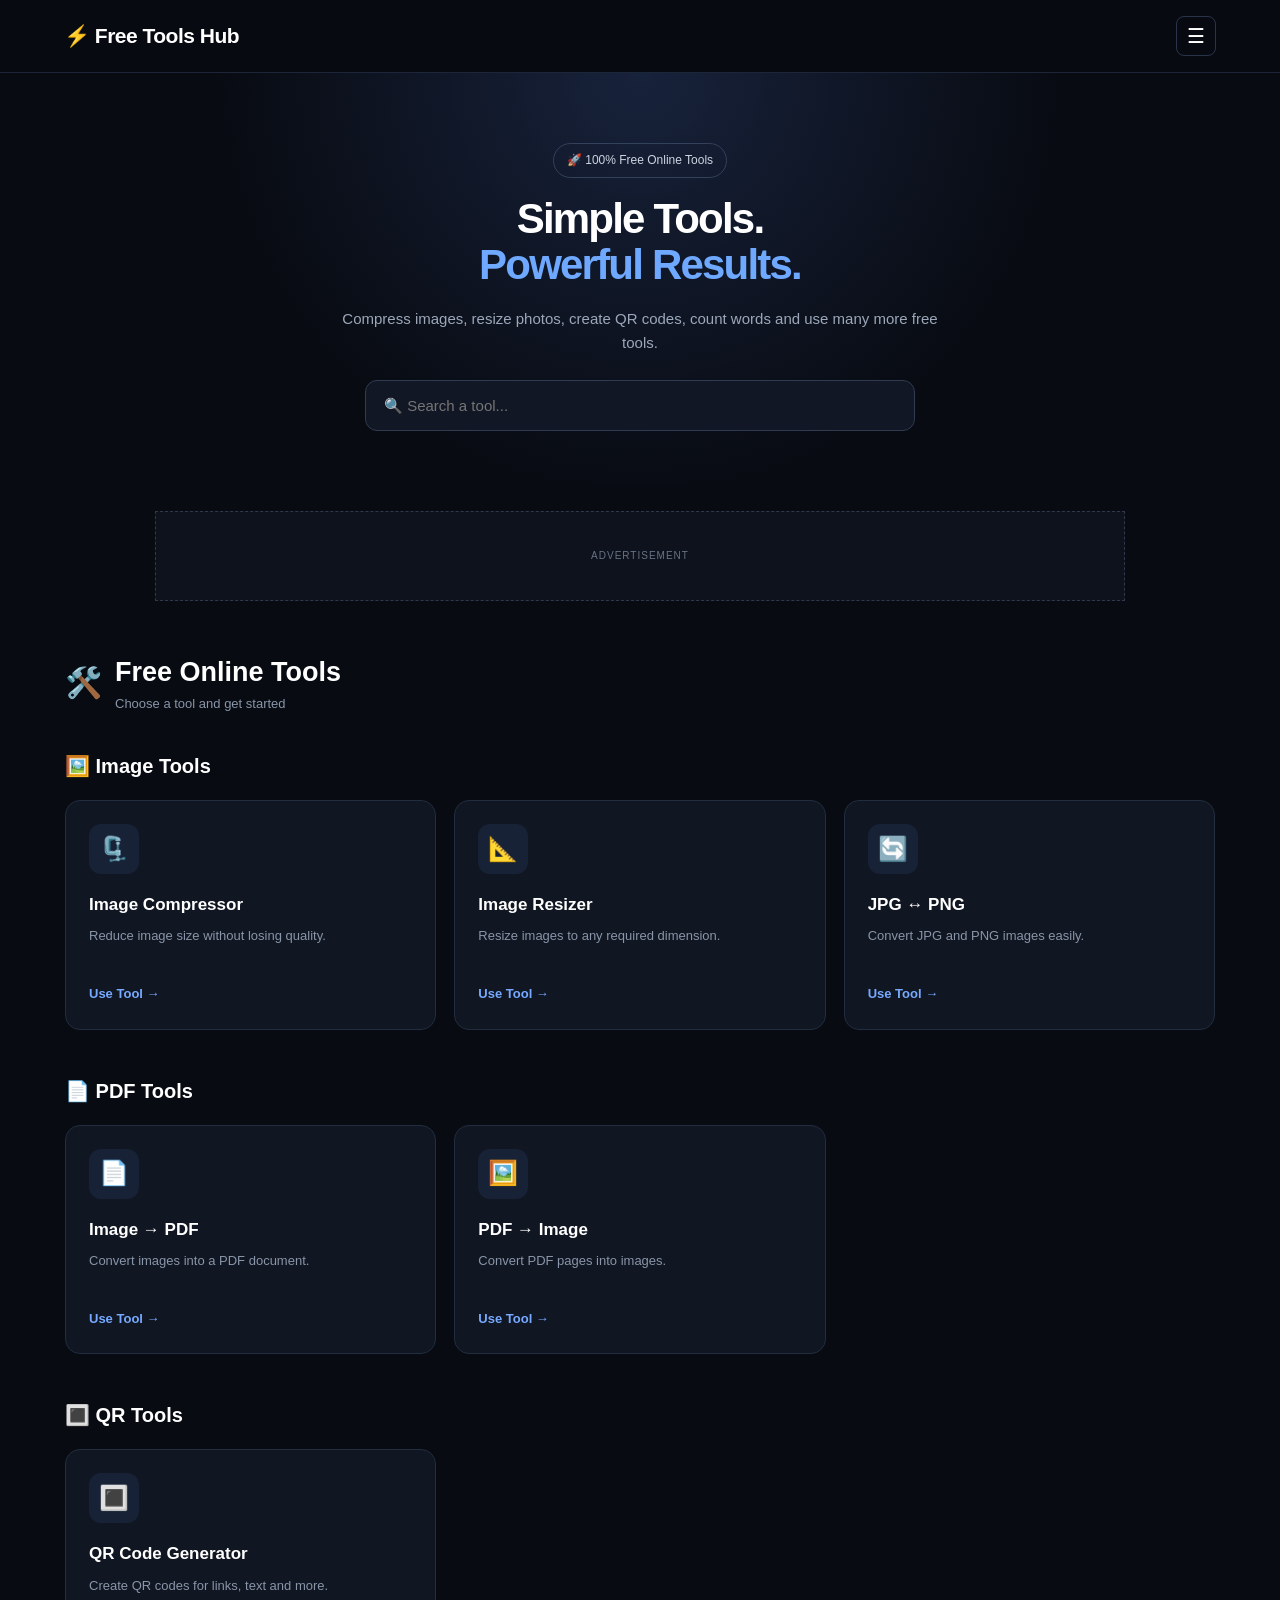
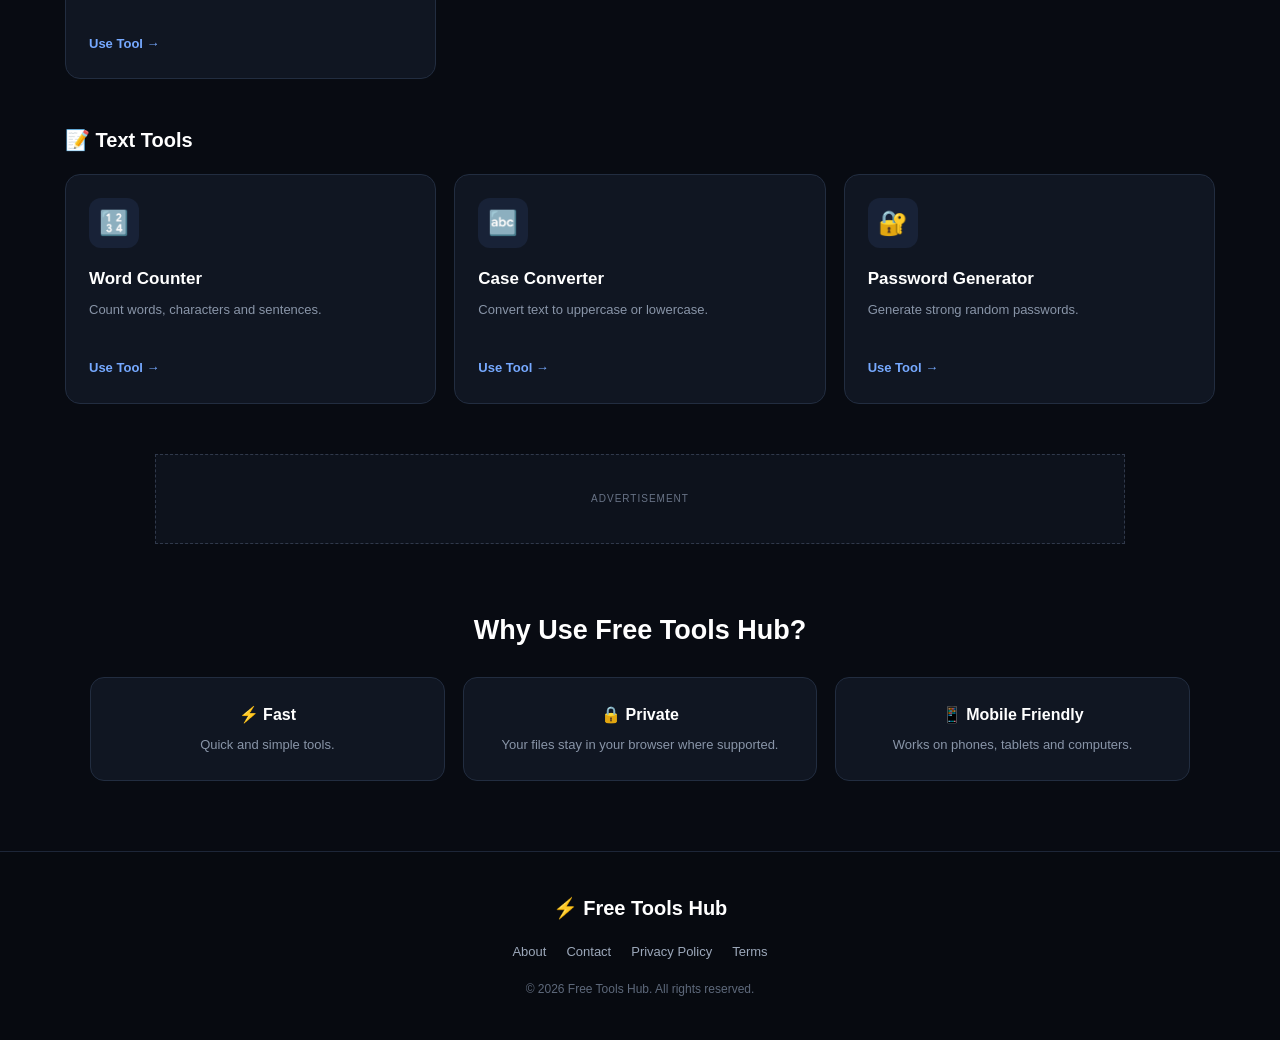
==== index.html @ a900f2bc "Initial Free Tools Hub" ====
<!DOCTYPE html>
<html lang="en">
<head>
  <meta charset="UTF-8">
  <meta name="viewport" content="width=device-width, initial-scale=1.0">

  <title>Free Tools Hub - Free Online Tools</title>
  <meta name="description" content="Free online tools for images, PDF, QR codes, text and more. Fast, simple and mobile friendly.">
  <meta name="keywords" content="free online tools, image compressor, image resizer, QR generator, PDF tools, word counter">

  <link rel="stylesheet" href="style.css">
</head>

<body>

  <!-- HEADER -->
  <header class="header">
    <div class="logo">
      ⚡ Free Tools Hub
    </div>

    <button class="menu-btn" onclick="toggleMenu()">☰</button>

    <nav id="navMenu">
      <a href="#home">Home</a>
      <a href="#image">Image</a>
      <a href="#pdf">PDF</a>
      <a href="#qr">QR</a>
      <a href="#text">Text</a>
    </nav>
  </header>


  <!-- HERO -->
  <main id="home">

    <section class="hero">

      <div class="hero-content">

        <span class="badge">🚀 100% Free Online Tools</span>

        <h1>
          Simple Tools.<br>
          <span>Powerful Results.</span>
        </h1>

        <p>
          Compress images, resize photos, create QR codes,
          count words and use many more free tools.
        </p>

        <div class="search-box">
          <input
            type="text"
            id="toolSearch"
            placeholder="🔍 Search a tool..."
            onkeyup="searchTools()"
          >
        </div>

      </div>

    </section>


    <!-- AD PLACEHOLDER -->
    <div class="ad-box">
      <span>ADVERTISEMENT</span>
    </div>


    <!-- TOOLS -->
    <section class="tools-section">

      <div class="section-title">
        <span>🛠️</span>
        <div>
          <h2>Free Online Tools</h2>
          <p>Choose a tool and get started</p>
        </div>
      </div>


      <!-- IMAGE TOOLS -->
      <div class="category" id="image">

        <h3>🖼️ Image Tools</h3>

        <div class="tools-grid">

          <a class="tool-card" href="image-compressor.html">
            <div class="tool-icon">🗜️</div>
            <h4>Image Compressor</h4>
            <p>Reduce image size without losing quality.</p>
            <span>Use Tool →</span>
          </a>


          <a class="tool-card" href="image-resizer.html">
            <div class="tool-icon">📐</div>
            <h4>Image Resizer</h4>
            <p>Resize images to any required dimension.</p>
            <span>Use Tool →</span>
          </a>


          <a class="tool-card" href="jpg-png.html">
            <div class="tool-icon">🔄</div>
            <h4>JPG ↔ PNG</h4>
            <p>Convert JPG and PNG images easily.</p>
            <span>Use Tool →</span>
          </a>

        </div>

      </div>


      <!-- PDF TOOLS -->
      <div class="category" id="pdf">

        <h3>📄 PDF Tools</h3>

        <div class="tools-grid">

          <a class="tool-card" href="image-to-pdf.html">
            <div class="tool-icon">📄</div>
            <h4>Image → PDF</h4>
            <p>Convert images into a PDF document.</p>
            <span>Use Tool →</span>
          </a>


          <a class="tool-card" href="pdf-to-image.html">
            <div class="tool-icon">🖼️</div>
            <h4>PDF → Image</h4>
            <p>Convert PDF pages into images.</p>
            <span>Use Tool →</span>
          </a>

        </div>

      </div>


      <!-- QR TOOLS -->
      <div class="category" id="qr">

        <h3>🔳 QR Tools</h3>

        <div class="tools-grid">

          <a class="tool-card" href="qr-generator.html">
            <div class="tool-icon">🔳</div>
            <h4>QR Code Generator</h4>
            <p>Create QR codes for links, text and more.</p>
            <span>Use Tool →</span>
          </a>

        </div>

      </div>


      <!-- TEXT TOOLS -->
      <div class="category" id="text">

        <h3>📝 Text Tools</h3>

        <div class="tools-grid">

          <a class="tool-card" href="word-counter.html">
            <div class="tool-icon">🔢</div>
            <h4>Word Counter</h4>
            <p>Count words, characters and sentences.</p>
            <span>Use Tool →</span>
          </a>


          <a class="tool-card" href="case-converter.html">
            <div class="tool-icon">🔤</div>
            <h4>Case Converter</h4>
            <p>Convert text to uppercase or lowercase.</p>
            <span>Use Tool →</span>
          </a>


          <a class="tool-card" href="password-generator.html">
            <div class="tool-icon">🔐</div>
            <h4>Password Generator</h4>
            <p>Generate strong random passwords.</p>
            <span>Use Tool →</span>
          </a>

        </div>

      </div>

    </section>


    <!-- SECOND AD -->
    <div class="ad-box">
      <span>ADVERTISEMENT</span>
    </div>


    <!-- WHY US -->
    <section class="features">

      <h2>Why Use Free Tools Hub?</h2>

      <div class="feature-grid">

        <div>
          <strong>⚡ Fast</strong>
          <p>Quick and simple tools.</p>
        </div>

        <div>
          <strong>🔒 Private</strong>
          <p>Your files stay in your browser where supported.</p>
        </div>

        <div>
          <strong>📱 Mobile Friendly</strong>
          <p>Works on phones, tablets and computers.</p>
        </div>

      </div>

    </section>

  </main>


  <!-- FOOTER -->
  <footer>

    <div class="footer-logo">
      ⚡ Free Tools Hub
    </div>

    <div class="footer-links">
      <a href="#">About</a>
      <a href="#">Contact</a>
      <a href="#">Privacy Policy</a>
      <a href="#">Terms</a>
    </div>

    <p>
      © 2026 Free Tools Hub. All rights reserved.
    </p>

  </footer>


  <script src="script.js"></script>

</body>
</html>
---- style.css ----
* {
  margin: 0;
  padding: 0;
  box-sizing: border-box;
}

html {
  scroll-behavior: smooth;
}

body {
  font-family: Arial, Helvetica, sans-serif;
  background: #080b12;
  color: #ffffff;
  line-height: 1.6;
}

/* HEADER */

.header {
  width: 100%;
  padding: 16px 5%;
  display: flex;
  align-items: center;
  justify-content: space-between;
  background: rgba(8, 11, 18, 0.96);
  border-bottom: 1px solid #1d2638;
  position: sticky;
  top: 0;
  z-index: 1000;
}

.logo {
  font-size: 21px;
  font-weight: 800;
  letter-spacing: -0.5px;
}

.menu-btn {
  background: transparent;
  color: white;
  border: 1px solid #29344a;
  padding: 7px 10px;
  border-radius: 8px;
  font-size: 20px;
}

nav {
  display: none;
  position: absolute;
  top: 65px;
  left: 0;
  width: 100%;
  background: #0d111b;
  padding: 15px 5%;
  border-bottom: 1px solid #202a3c;
}

nav.active {
  display: block;
}

nav a {
  display: block;
  color: #d9dfeb;
  text-decoration: none;
  padding: 11px 0;
  font-weight: 600;
}

/* HERO */

.hero {
  padding: 70px 6% 55px;
  text-align: center;
  background:
    radial-gradient(circle at top, #17223b 0%, #080b12 55%);
}

.badge {
  display: inline-block;
  padding: 7px 13px;
  border: 1px solid #34415b;
  border-radius: 50px;
  font-size: 12px;
  color: #cbd5e1;
  margin-bottom: 18px;
}

.hero h1 {
  font-size: 42px;
  line-height: 1.08;
  letter-spacing: -1.8px;
}

.hero h1 span {
  color: #6ea8ff;
}

.hero p {
  max-width: 600px;
  margin: 20px auto 25px;
  color: #9ca8ba;
  font-size: 15px;
}

.search-box {
  max-width: 550px;
  margin: auto;
}

.search-box input {
  width: 100%;
  padding: 16px 18px;
  border-radius: 12px;
  border: 1px solid #303b52;
  background: #111724;
  color: white;
  outline: none;
  font-size: 15px;
}

.search-box input:focus {
  border-color: #6ea8ff;
}

/* ADS */

.ad-box {
  width: 92%;
  max-width: 970px;
  min-height: 90px;
  margin: 25px auto;
  border: 1px dashed #30394b;
  background: #0d121c;
  display: flex;
  align-items: center;
  justify-content: center;
  color: #687386;
  font-size: 10px;
  letter-spacing: 1px;
}

/* TOOLS */

.tools-section {
  width: 92%;
  max-width: 1150px;
  margin: 50px auto;
}

.section-title {
  display: flex;
  align-items: center;
  gap: 13px;
  margin-bottom: 35px;
}

.section-title > span {
  font-size: 30px;
}

.section-title h2 {
  font-size: 27px;
}

.section-title p {
  color: #8995a8;
  font-size: 13px;
}

.category {
  margin-bottom: 45px;
  scroll-margin-top: 90px;
}

.category h3 {
  font-size: 20px;
  margin-bottom: 18px;
}

.tools-grid {
  display: grid;
  grid-template-columns: repeat(3, 1fr);
  gap: 18px;
}

.tool-card {
  text-decoration: none;
  color: white;
  background: #101622;
  border: 1px solid #222d40;
  border-radius: 15px;
  padding: 23px;
  transition: 0.2s ease;
}

.tool-card:hover {
  transform: translateY(-4px);
  border-color: #52688e;
  background: #131b2a;
}

.tool-icon {
  width: 50px;
  height: 50px;
  display: flex;
  align-items: center;
  justify-content: center;
  background: #182237;
  border-radius: 12px;
  font-size: 24px;
  margin-bottom: 17px;
}

.tool-card h4 {
  font-size: 17px;
  margin-bottom: 8px;
}

.tool-card p {
  color: #8995a8;
  font-size: 13px;
  min-height: 42px;
}

.tool-card span {
  display: inline-block;
  margin-top: 16px;
  color: #76a9ff;
  font-size: 13px;
  font-weight: 700;
}

/* FEATURES */

.features {
  width: 92%;
  max-width: 1100px;
  margin: 65px auto;
  text-align: center;
}

.features h2 {
  font-size: 27px;
  margin-bottom: 25px;
}

.feature-grid {
  display: grid;
  grid-template-columns: repeat(3, 1fr);
  gap: 18px;
}

.feature-grid div {
  padding: 24px;
  background: #101622;
  border: 1px solid #222d40;
  border-radius: 14px;
}

.feature-grid strong {
  font-size: 16px;
}

.feature-grid p {
  margin-top: 7px;
  color: #8995a8;
  font-size: 13px;
}

/* FOOTER */

footer {
  margin-top: 70px;
  padding: 40px 6%;
  text-align: center;
  border-top: 1px solid #1d2638;
  background: #070a10;
}

.footer-logo {
  font-size: 20px;
  font-weight: 800;
  margin-bottom: 18px;
}

.footer-links {
  display: flex;
  justify-content: center;
  gap: 20px;
  flex-wrap: wrap;
  margin-bottom: 18px;
}

.footer-links a {
  color: #9ca8ba;
  text-decoration: none;
  font-size: 13px;
}

footer p {
  color: #5e697b;
  font-size: 12px;
}

/* TABLET */

@media (max-width: 800px) {

  .tools-grid {
    grid-template-columns: repeat(2, 1fr);
  }

  .feature-grid {
    grid-template-columns: 1fr;
  }

}

/* MOBILE */

@media (max-width: 550px) {
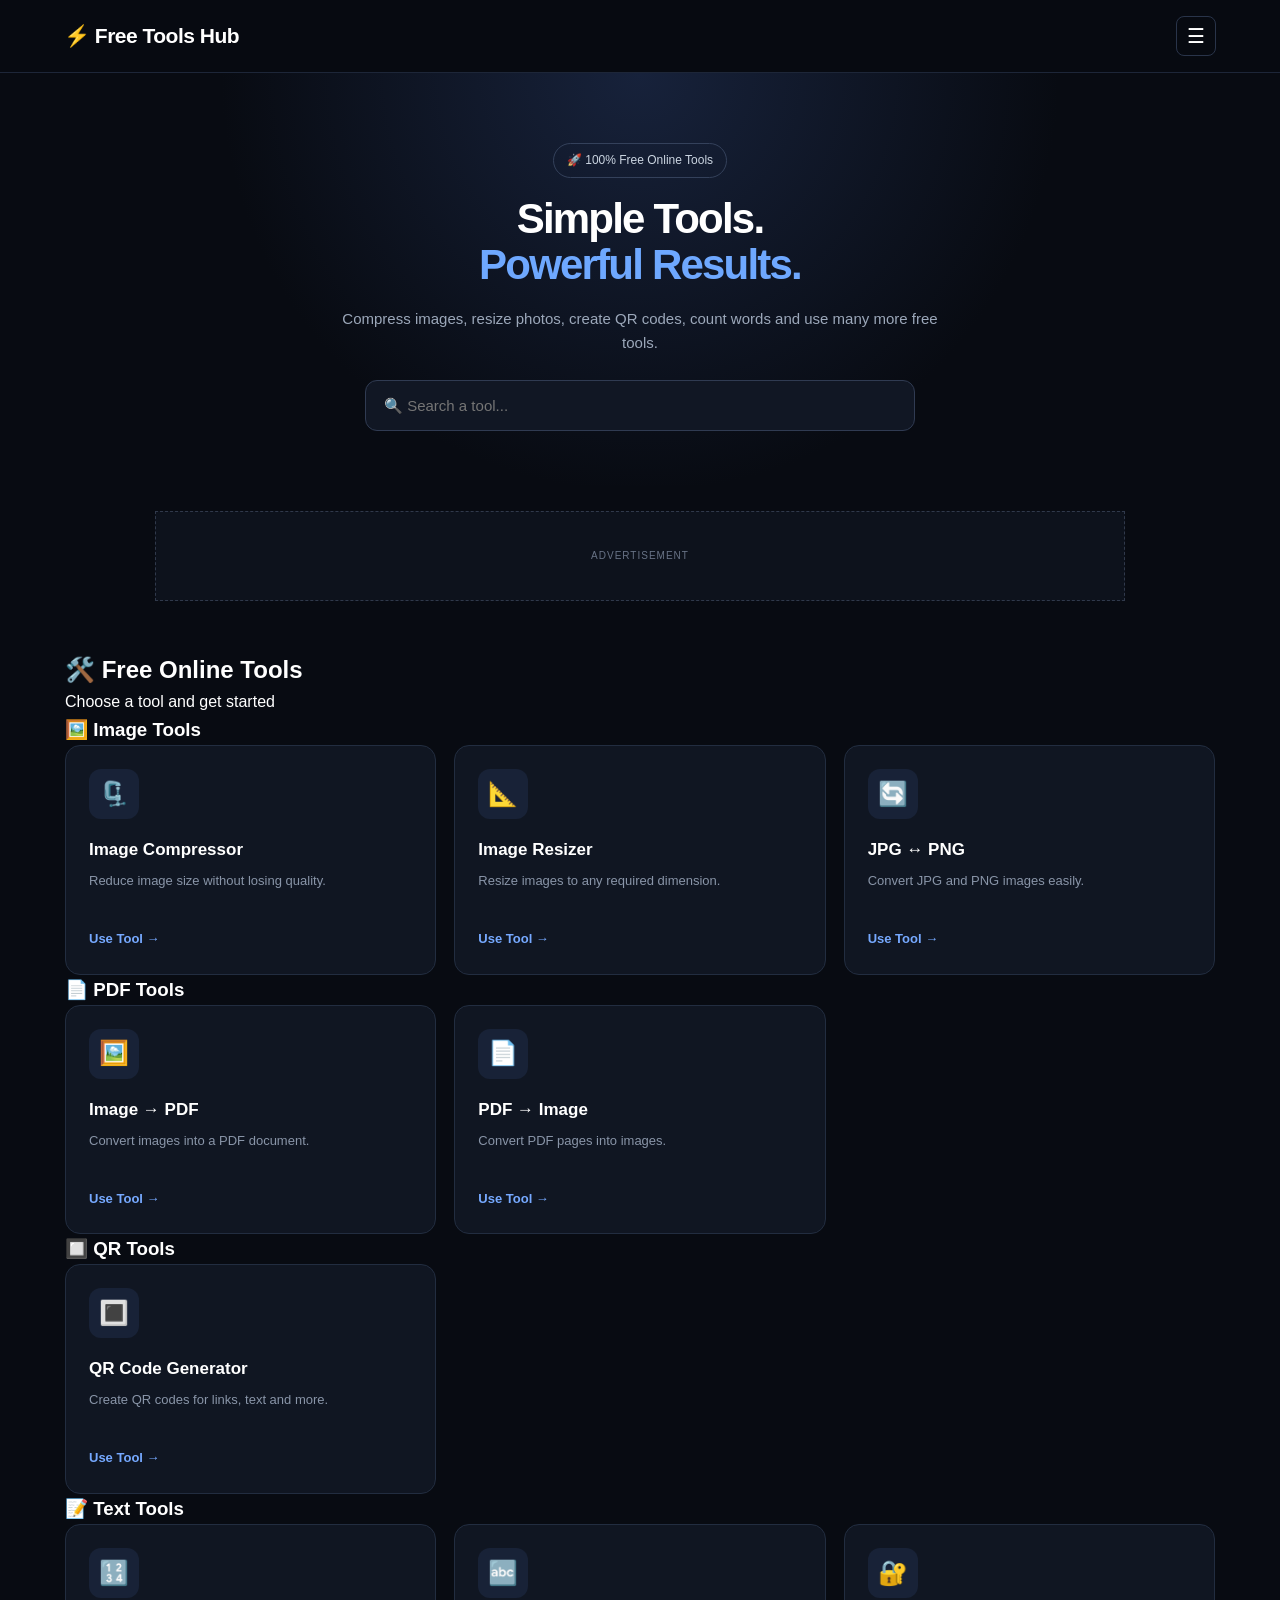
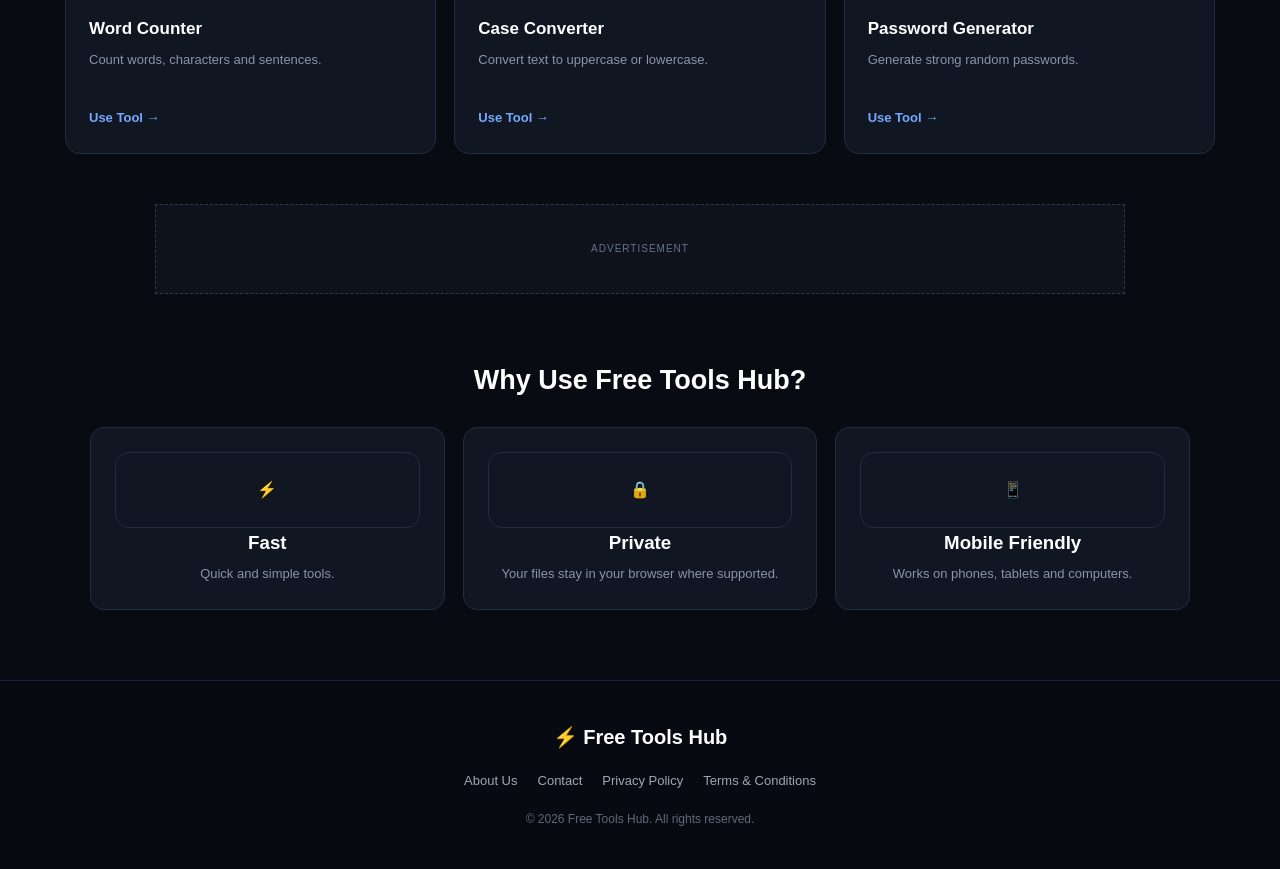
==== commit 3b9ed0e1: "Update homepage with legal pages" ====
--- a/index.html
+++ b/index.html
@@ -1,262 +1,399 @@
 <!DOCTYPE html>
 <html lang="en">
+
 <head>
-  <meta charset="UTF-8">
-  <meta name="viewport" content="width=device-width, initial-scale=1.0">
-
-  <title>Free Tools Hub - Free Online Tools</title>
-  <meta name="description" content="Free online tools for images, PDF, QR codes, text and more. Fast, simple and mobile friendly.">
-  <meta name="keywords" content="free online tools, image compressor, image resizer, QR generator, PDF tools, word counter">
-
-  <link rel="stylesheet" href="style.css">
+<meta charset="UTF-8">
+<meta name="viewport" content="width=device-width, initial-scale=1.0">
+
+<title>Free Tools Hub - Free Online Tools</title>
+
+<meta name="description" content="Free online tools for image compression, image resizing, JPG PNG conversion, PDF conversion, QR codes, word counting, case conversion and password generation.">
+
+<meta name="keywords" content="free online tools, image compressor, image resizer, JPG PNG converter, image to PDF, PDF to image, QR generator, word counter, case converter, password generator">
+
+<meta name="robots" content="index, follow">
+
+<link rel="canonical" href="https://subbhu7077.github.io/free-tools-hub/">
+
+<link rel="stylesheet" href="style.css">
 </head>
 
 <body>
 
-  <!-- HEADER -->
-  <header class="header">
-    <div class="logo">
-      ⚡ Free Tools Hub
-    </div>
-
-    <button class="menu-btn" onclick="toggleMenu()">☰</button>
-
-    <nav id="navMenu">
-      <a href="#home">Home</a>
-      <a href="#image">Image</a>
-      <a href="#pdf">PDF</a>
-      <a href="#qr">QR</a>
-      <a href="#text">Text</a>
-    </nav>
-  </header>
-
-
-  <!-- HERO -->
-  <main id="home">
-
-    <section class="hero">
-
-      <div class="hero-content">
-
-        <span class="badge">🚀 100% Free Online Tools</span>
-
-        <h1>
-          Simple Tools.<br>
-          <span>Powerful Results.</span>
-        </h1>
-
-        <p>
-          Compress images, resize photos, create QR codes,
-          count words and use many more free tools.
-        </p>
-
-        <div class="search-box">
-          <input
-            type="text"
-            id="toolSearch"
-            placeholder="🔍 Search a tool..."
-            onkeyup="searchTools()"
-          >
-        </div>
-
-      </div>
-
-    </section>
-
-
-    <!-- AD PLACEHOLDER -->
-    <div class="ad-box">
-      <span>ADVERTISEMENT</span>
-    </div>
-
-
-    <!-- TOOLS -->
-    <section class="tools-section">
-
-      <div class="section-title">
-        <span>🛠️</span>
-        <div>
-          <h2>Free Online Tools</h2>
-          <p>Choose a tool and get started</p>
-        </div>
-      </div>
-
-
-      <!-- IMAGE TOOLS -->
-      <div class="category" id="image">
-
-        <h3>🖼️ Image Tools</h3>
-
-        <div class="tools-grid">
-
-          <a class="tool-card" href="image-compressor.html">
-            <div class="tool-icon">🗜️</div>
-            <h4>Image Compressor</h4>
-            <p>Reduce image size without losing quality.</p>
-            <span>Use Tool →</span>
-          </a>
-
-
-          <a class="tool-card" href="image-resizer.html">
-            <div class="tool-icon">📐</div>
-            <h4>Image Resizer</h4>
-            <p>Resize images to any required dimension.</p>
-            <span>Use Tool →</span>
-          </a>
-
-
-          <a class="tool-card" href="jpg-png.html">
-            <div class="tool-icon">🔄</div>
-            <h4>JPG ↔ PNG</h4>
-            <p>Convert JPG and PNG images easily.</p>
-            <span>Use Tool →</span>
-          </a>
-
-        </div>
-
-      </div>
-
-
-      <!-- PDF TOOLS -->
-      <div class="category" id="pdf">
-
-        <h3>📄 PDF Tools</h3>
-
-        <div class="tools-grid">
-
-          <a class="tool-card" href="image-to-pdf.html">
-            <div class="tool-icon">📄</div>
-            <h4>Image → PDF</h4>
-            <p>Convert images into a PDF document.</p>
-            <span>Use Tool →</span>
-          </a>
-
-
-          <a class="tool-card" href="pdf-to-image.html">
-            <div class="tool-icon">🖼️</div>
-            <h4>PDF → Image</h4>
-            <p>Convert PDF pages into images.</p>
-            <span>Use Tool →</span>
-          </a>
-
-        </div>
-
-      </div>
-
-
-      <!-- QR TOOLS -->
-      <div class="category" id="qr">
-
-        <h3>🔳 QR Tools</h3>
-
-        <div class="tools-grid">
-
-          <a class="tool-card" href="qr-generator.html">
-            <div class="tool-icon">🔳</div>
-            <h4>QR Code Generator</h4>
-            <p>Create QR codes for links, text and more.</p>
-            <span>Use Tool →</span>
-          </a>
-
-        </div>
-
-      </div>
-
-
-      <!-- TEXT TOOLS -->
-      <div class="category" id="text">
-
-        <h3>📝 Text Tools</h3>
-
-        <div class="tools-grid">
-
-          <a class="tool-card" href="word-counter.html">
-            <div class="tool-icon">🔢</div>
-            <h4>Word Counter</h4>
-            <p>Count words, characters and sentences.</p>
-            <span>Use Tool →</span>
-          </a>
-
-
-          <a class="tool-card" href="case-converter.html">
-            <div class="tool-icon">🔤</div>
-            <h4>Case Converter</h4>
-            <p>Convert text to uppercase or lowercase.</p>
-            <span>Use Tool →</span>
-          </a>
-
-
-          <a class="tool-card" href="password-generator.html">
-            <div class="tool-icon">🔐</div>
-            <h4>Password Generator</h4>
-            <p>Generate strong random passwords.</p>
-            <span>Use Tool →</span>
-          </a>
-
-        </div>
-
-      </div>
-
-    </section>
-
-
-    <!-- SECOND AD -->
-    <div class="ad-box">
-      <span>ADVERTISEMENT</span>
-    </div>
-
-
-    <!-- WHY US -->
-    <section class="features">
-
-      <h2>Why Use Free Tools Hub?</h2>
-
-      <div class="feature-grid">
-
-        <div>
-          <strong>⚡ Fast</strong>
-          <p>Quick and simple tools.</p>
-        </div>
-
-        <div>
-          <strong>🔒 Private</strong>
-          <p>Your files stay in your browser where supported.</p>
-        </div>
-
-        <div>
-          <strong>📱 Mobile Friendly</strong>
-          <p>Works on phones, tablets and computers.</p>
-        </div>
-
-      </div>
-
-    </section>
-
-  </main>
-
-
-  <!-- FOOTER -->
-  <footer>
-
-    <div class="footer-logo">
-      ⚡ Free Tools Hub
-    </div>
-
-    <div class="footer-links">
-      <a href="#">About</a>
-      <a href="#">Contact</a>
-      <a href="#">Privacy Policy</a>
-      <a href="#">Terms</a>
-    </div>
-
-    <p>
-      © 2026 Free Tools Hub. All rights reserved.
-    </p>
-
-  </footer>
-
-
-  <script src="script.js"></script>
+<!-- HEADER -->
+<header class="header">
+
+<div class="logo">
+⚡ Free Tools Hub
+</div>
+
+<button class="menu-btn" onclick="toggleMenu()">
+☰
+</button>
+
+<nav id="navMenu">
+
+<a href="#home">Home</a>
+<a href="#image">Image</a>
+<a href="#pdf">PDF</a>
+<a href="#qr">QR</a>
+<a href="#text">Text</a>
+
+</nav>
+
+</header>
+
+
+<!-- HERO -->
+<main id="home">
+
+<section class="hero">
+
+<div class="hero-content">
+
+<span class="badge">
+🚀 100% Free Online Tools
+</span>
+
+<h1>
+Simple Tools.<br>
+<span>Powerful Results.</span>
+</h1>
+
+<p>
+Compress images, resize photos, create QR codes,
+count words and use many more free tools.
+</p>
+
+<div class="search-box">
+
+<input
+type="text"
+id="toolSearch"
+placeholder="🔍 Search a tool..."
+onkeyup="searchTools()"
+>
+
+</div>
+
+</div>
+
+</section>
+
+
+<!-- ADVERTISEMENT -->
+<div class="ad-box">
+ADVERTISEMENT
+</div>
+
+
+<!-- ALL TOOLS -->
+<section class="tools-section">
+
+<h2>🛠️ Free Online Tools</h2>
+
+<p class="section-subtitle">
+Choose a tool and get started
+</p>
+
+
+<!-- IMAGE TOOLS -->
+<div id="image">
+
+<h3>🖼️ Image Tools</h3>
+
+<div class="tools-grid">
+
+
+<a class="tool-card"
+href="image-compressor.html">
+
+<div class="tool-icon">🗜️</div>
+
+<h4>Image Compressor</h4>
+
+<p>
+Reduce image size without losing quality.
+</p>
+
+<span>Use Tool →</span>
+
+</a>
+
+
+<a class="tool-card"
+href="image-resizer.html">
+
+<div class="tool-icon">📐</div>
+
+<h4>Image Resizer</h4>
+
+<p>
+Resize images to any required dimension.
+</p>
+
+<span>Use Tool →</span>
+
+</a>
+
+
+<a class="tool-card"
+href="jpg-png.html">
+
+<div class="tool-icon">🔄</div>
+
+<h4>JPG ↔ PNG</h4>
+
+<p>
+Convert JPG and PNG images easily.
+</p>
+
+<span>Use Tool →</span>
+
+</a>
+
+</div>
+
+</div>
+
+
+<!-- PDF TOOLS -->
+<div id="pdf">
+
+<h3>📄 PDF Tools</h3>
+
+<div class="tools-grid">
+
+
+<a class="tool-card"
+href="image-to-pdf.html">
+
+<div class="tool-icon">🖼️</div>
+
+<h4>Image → PDF</h4>
+
+<p>
+Convert images into a PDF document.
+</p>
+
+<span>Use Tool →</span>
+
+</a>
+
+
+<a class="tool-card"
+href="pdf-to-image.html">
+
+<div class="tool-icon">📄</div>
+
+<h4>PDF → Image</h4>
+
+<p>
+Convert PDF pages into images.
+</p>
+
+<span>Use Tool →</span>
+
+</a>
+
+</div>
+
+</div>
+
+
+<!-- QR TOOLS -->
+<div id="qr">
+
+<h3>🔲 QR Tools</h3>
+
+<div class="tools-grid">
+
+
+<a class="tool-card"
+href="qr-generator.html">
+
+<div class="tool-icon">🔳</div>
+
+<h4>QR Code Generator</h4>
+
+<p>
+Create QR codes for links, text and more.
+</p>
+
+<span>Use Tool →</span>
+
+</a>
+
+</div>
+
+</div>
+
+
+<!-- TEXT TOOLS -->
+<div id="text">
+
+<h3>📝 Text Tools</h3>
+
+<div class="tools-grid">
+
+
+<a class="tool-card"
+href="word-counter.html">
+
+<div class="tool-icon">🔢</div>
+
+<h4>Word Counter</h4>
+
+<p>
+Count words, characters and sentences.
+</p>
+
+<span>Use Tool →</span>
+
+</a>
+
+
+<a class="tool-card"
+href="case-converter.html">
+
+<div class="tool-icon">🔤</div>
+
+<h4>Case Converter</h4>
+
+<p>
+Convert text to uppercase or lowercase.
+</p>
+
+<span>Use Tool →</span>
+
+</a>
+
+
+<a class="tool-card"
+href="password-generator.html">
+
+<div class="tool-icon">🔐</div>
+
+<h4>Password Generator</h4>
+
+<p>
+Generate strong random passwords.
+</p>
+
+<span>Use Tool →</span>
+
+</a>
+
+</div>
+
+</div>
+
+</section>
+
+
+<!-- ADVERTISEMENT -->
+<div class="ad-box">
+ADVERTISEMENT
+</div>
+
+
+<!-- WHY USE -->
+<section class="features">
+
+<h2>
+Why Use Free Tools Hub?
+</h2>
+
+
+<div class="feature-grid">
+
+
+<div class="feature-card">
+
+<div class="feature-icon">
+⚡
+</div>
+
+<h3>Fast</h3>
+
+<p>
+Quick and simple tools.
+</p>
+
+</div>
+
+
+<div class="feature-card">
+
+<div class="feature-icon">
+🔒
+</div>
+
+<h3>Private</h3>
+
+<p>
+Your files stay in your browser where supported.
+</p>
+
+</div>
+
+
+<div class="feature-card">
+
+<div class="feature-icon">
+📱
+</div>
+
+<h3>Mobile Friendly</h3>
+
+<p>
+Works on phones, tablets and computers.
+</p>
+
+</div>
+
+</div>
+
+</section>
+
+</main>
+
+
+<!-- FOOTER -->
+<footer>
+
+<div class="footer-logo">
+⚡ Free Tools Hub
+</div>
+
+<div class="footer-links">
+
+<a href="about.html">
+About Us
+</a>
+
+<a href="contact.html">
+Contact
+</a>
+
+<a href="privacy-policy.html">
+Privacy Policy
+</a>
+
+<a href="terms.html">
+Terms & Conditions
+</a>
+
+</div>
+
+<p>
+© 2026 Free Tools Hub. All rights reserved.
+</p>
+
+</footer>
+
+
+<script src="script.js"></script>
 
 </body>
 </html>
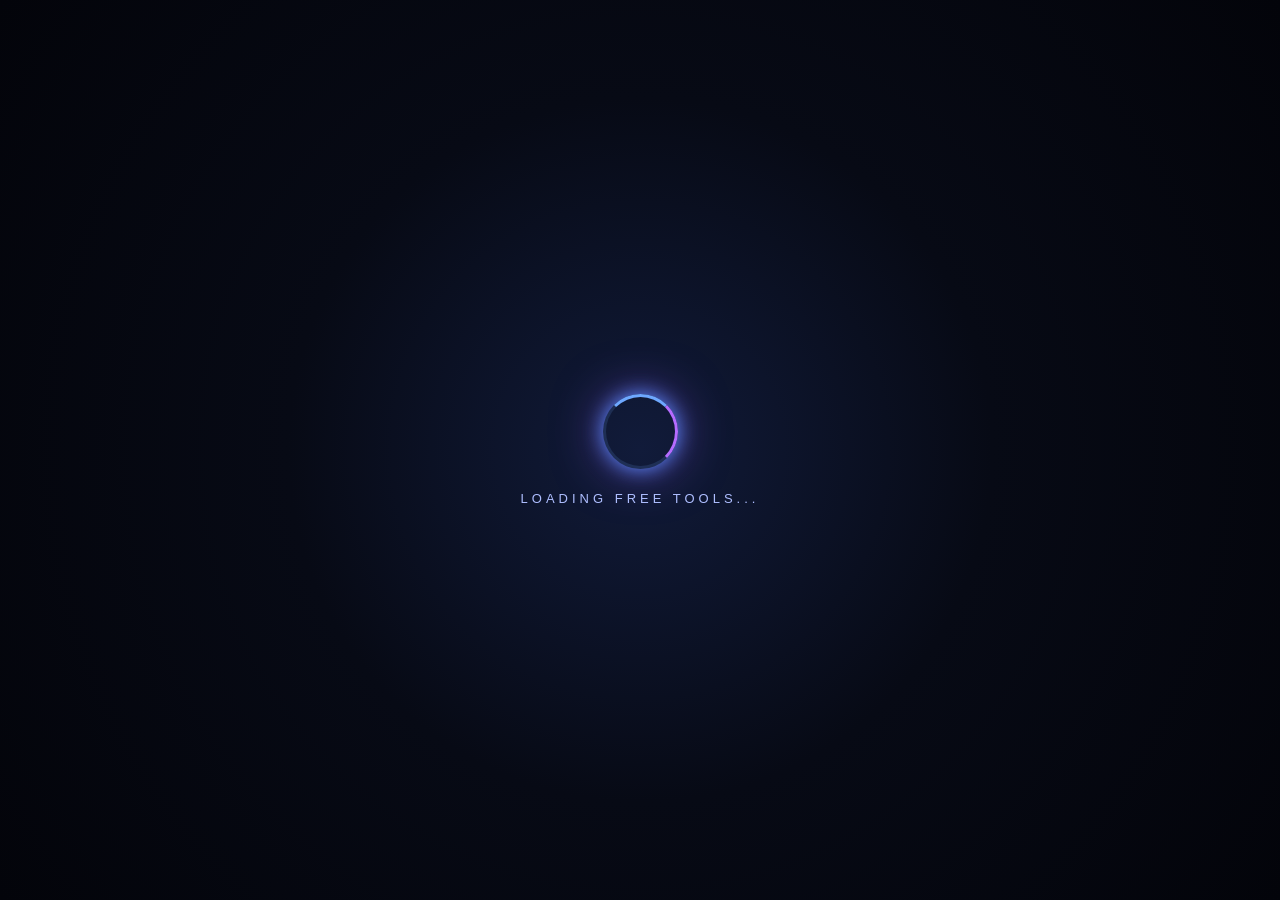
==== commit a51b5c4b: "Update index.html" ====
--- a/index.html
+++ b/index.html
@@ -2,398 +2,1589 @@
 <html lang="en">
 
 <head>
-<meta charset="UTF-8">
-<meta name="viewport" content="width=device-width, initial-scale=1.0">
-
-<title>Free Tools Hub - Free Online Tools</title>
-
-<meta name="description" content="Free online tools for image compression, image resizing, JPG PNG conversion, PDF conversion, QR codes, word counting, case conversion and password generation.">
-
-<meta name="keywords" content="free online tools, image compressor, image resizer, JPG PNG converter, image to PDF, PDF to image, QR generator, word counter, case converter, password generator">
-
-<meta name="robots" content="index, follow">
-
-<link rel="canonical" href="https://subbhu7077.github.io/free-tools-hub/">
-
-<link rel="stylesheet" href="style.css">
+
+  <meta charset="UTF-8">
+
+  <meta
+    name="viewport"
+    content="width=device-width, initial-scale=1.0"
+  >
+
+  <title>
+    Free Tools Hub - Free Online Image, PDF, QR & Text Tools
+  </title>
+
+  <meta
+    name="description"
+    content="Free online tools for image compression, image resizing, JPG PNG conversion, PDF conversion, QR codes, word counting, case conversion and password generation."
+  >
+
+  <meta
+    name="keywords"
+    content="free online tools, image compressor, image resizer, jpg png converter, image to pdf, pdf to image, qr generator, word counter, case converter, password generator"
+  >
+
+  <meta
+    name="robots"
+    content="index, follow"
+  >
+
+  <link
+    rel="canonical"
+    href="https://subbhu7077.github.io/free-tools-hub/"
+  >
+
+  <meta
+    name="google-site-verification"
+    content="EJWRlxUQaINlHcEwIKoQT2uw1uPdCqK98JJCROmM9QI"
+  >
+
+  <meta
+    name="theme-color"
+    content="#050712"
+  >
+
+  <style>
+
+    /* =========================
+       RESET
+    ========================= */
+
+    * {
+      margin: 0;
+      padding: 0;
+      box-sizing: border-box;
+    }
+
+    html {
+      scroll-behavior: smooth;
+    }
+
+    body {
+
+      font-family:
+        Arial,
+        Helvetica,
+        sans-serif;
+
+      background:
+        #050712;
+
+      color: #ffffff;
+
+      overflow-x: hidden;
+
+    }
+
+
+    /* =========================
+       LOADING SCREEN
+    ========================= */
+
+    #loader {
+
+      position: fixed;
+
+      inset: 0;
+
+      z-index: 99999;
+
+      display: flex;
+
+      align-items: center;
+
+      justify-content: center;
+
+      flex-direction: column;
+
+      background:
+        radial-gradient(
+          circle at center,
+          #111b3a 0%,
+          #070a15 45%,
+          #03040a 100%
+        );
+
+      transition:
+        opacity .7s ease,
+        visibility .7s ease;
+
+    }
+
+    #loader.hide {
+
+      opacity: 0;
+
+      visibility: hidden;
+
+    }
+
+    .loader-ring {
+
+      width: 75px;
+
+      height: 75px;
+
+      border-radius: 50%;
+
+      border: 3px solid rgba(118,169,255,.15);
+
+      border-top-color: #6ea8ff;
+
+      border-right-color: #b56cff;
+
+      animation:
+        spin 1s linear infinite;
+
+      box-shadow:
+        0 0 20px #5b8cff,
+        0 0 50px rgba(151,85,255,.5);
+
+    }
+
+    .loader-text {
+
+      margin-top: 22px;
+
+      font-size: 13px;
+
+      letter-spacing: 4px;
+
+      text-transform: uppercase;
+
+      color: #aebeff;
+
+      animation:
+        blink 1.2s infinite;
+
+    }
+
+
+    @keyframes spin {
+
+      to {
+        transform: rotate(360deg);
+      }
+
+    }
+
+    @keyframes blink {
+
+      0%, 100% {
+        opacity: .35;
+      }
+
+      50% {
+        opacity: 1;
+      }
+
+    }
+
+
+    /* =========================
+       BACKGROUND EFFECT
+    ========================= */
+
+    .background-glow {
+
+      position: fixed;
+
+      inset: 0;
+
+      pointer-events: none;
+
+      z-index: -2;
+
+      overflow: hidden;
+
+    }
+
+    .orb {
+
+      position: absolute;
+
+      width: 300px;
+
+      height: 300px;
+
+      border-radius: 50%;
+
+      filter: blur(90px);
+
+      opacity: .22;
+
+      animation:
+        floatOrb 10s ease-in-out infinite;
+
+    }
+
+    .orb.one {
+
+      background: #087cff;
+
+      top: 5%;
+
+      left: -120px;
+
+    }
+
+    .orb.two {
+
+      background: #a000ff;
+
+      top: 35%;
+
+      right: -130px;
+
+      animation-delay: 2s;
+
+    }
+
+    .orb.three {
+
+      background: #00d9ff;
+
+      bottom: 5%;
+
+      left: 25%;
+
+      animation-delay: 4s;
+
+    }
+
+    @keyframes floatOrb {
+
+      0%,100% {
+        transform: translate(0,0) scale(1);
+      }
+
+      50% {
+        transform: translate(50px,-40px) scale(1.2);
+      }
+
+    }
+
+
+    /* =========================
+       HEADER
+    ========================= */
+
+    .header {
+
+      position: sticky;
+
+      top: 0;
+
+      z-index: 5000;
+
+      height: 65px;
+
+      display: flex;
+
+      align-items: center;
+
+      justify-content: space-between;
+
+      padding:
+        0 5%;
+
+      background:
+        rgba(5,7,18,.78);
+
+      backdrop-filter:
+        blur(18px);
+
+      border-bottom:
+        1px solid rgba(118,169,255,.12);
+
+      box-shadow:
+        0 5px 35px rgba(0,0,0,.35);
+
+    }
+
+    .logo {
+
+      font-size: 18px;
+
+      font-weight: 800;
+
+      letter-spacing: .5px;
+
+      background:
+        linear-gradient(
+          90deg,
+          #ffffff,
+          #65a7ff,
+          #d26cff,
+          #ffffff
+        );
+
+      background-size:
+        300% auto;
+
+      -webkit-background-clip:
+        text;
+
+      background-clip:
+        text;
+
+      color: transparent;
+
+      animation:
+        gradientText 4s linear infinite;
+
+    }
+
+    @keyframes gradientText {
+
+      0% {
+        background-position: 0% center;
+      }
+
+      100% {
+        background-position: 300% center;
+      }
+
+    }
+
+    nav {
+
+      display: flex;
+
+      gap: 25px;
+
+    }
+
+    nav a {
+
+      color: #b7c0d5;
+
+      text-decoration: none;
+
+      font-size: 13px;
+
+      transition: .25s;
+
+    }
+
+    nav a:hover {
+
+      color: #ffffff;
+
+      text-shadow:
+        0 0 12px #72aaff;
+
+    }
+
+    .menu-btn {
+
+      display: none;
+
+      background:
+        rgba(255,255,255,.04);
+
+      border:
+        1px solid #28334b;
+
+      color: white;
+
+      border-radius: 9px;
+
+      width: 40px;
+
+      height: 40px;
+
+      font-size: 20px;
+
+    }
+
+
+    /* =========================
+       HERO
+    ========================= */
+
+    .hero {
+
+      min-height:
+        590px;
+
+      display: flex;
+
+      align-items: center;
+
+      justify-content: center;
+
+      text-align: center;
+
+      padding:
+        80px 20px 50px;
+
+      position: relative;
+
+    }
+
+    .hero-content {
+
+      width: 100%;
+
+      max-width: 900px;
+
+    }
+
+    .badge {
+
+      display: inline-block;
+
+      padding:
+        8px 15px;
+
+      border-radius: 50px;
+
+      border:
+        1px solid rgba(118,169,255,.35);
+
+      background:
+        rgba(118,169,255,.07);
+
+      color: #a8c8ff;
+
+      font-size: 11px;
+
+      letter-spacing: 1px;
+
+      box-shadow:
+        0 0 20px rgba(75,130,255,.12);
+
+      animation:
+        badgePulse 2s infinite;
+
+    }
+
+    @keyframes badgePulse {
+
+      0%,100% {
+        box-shadow:
+          0 0 10px rgba(75,130,255,.1);
+      }
+
+      50% {
+        box-shadow:
+          0 0 25px rgba(75,130,255,.35);
+      }
+
+    }
+
+    .hero h1 {
+
+      margin-top: 25px;
+
+      font-size:
+        clamp(42px, 8vw, 78px);
+
+      line-height: 1.03;
+
+      font-weight: 900;
+
+      letter-spacing: -3px;
+
+    }
+
+    .hero h1 .white {
+
+      display: block;
+
+      color: #ffffff;
+
+      text-shadow:
+        0 0 30px rgba(255,255,255,.15);
+
+    }
+
+    .hero h1 .gradient {
+
+      display: block;
+
+      background:
+        linear-gradient(
+          90deg,
+          #5aa7ff,
+          #a76cff,
+          #ff58d0,
+          #5aa7ff
+        );
+
+      background-size:
+        300% auto;
+
+      -webkit-background-clip:
+        text;
+
+      background-clip:
+        text;
+
+      color: transparent;
+
+      animation:
+        gradientText 3s linear infinite,
+        glowText 2s ease-in-out infinite;
+
+    }
+
+    @keyframes glowText {
+
+      0%,100% {
+        filter:
+          drop-shadow(
+            0 0 8px rgba(104,145,255,.2)
+          );
+      }
+
+      50% {
+        filter:
+          drop-shadow(
+            0 0 25px rgba(168,91,255,.55)
+          );
+      }
+
+    }
+
+    .hero-description {
+
+      max-width: 650px;
+
+      margin:
+        25px auto;
+
+      color: #8e99ae;
+
+      font-size: 14px;
+
+      line-height: 1.8;
+
+    }
+
+
+    /* =========================
+       SEARCH
+    ========================= */
+
+    .search-box {
+
+      max-width: 600px;
+
+      margin:
+        30px auto 0;
+
+      position: relative;
+
+    }
+
+    .search-box input {
+
+      width: 100%;
+
+      height: 58px;
+
+      border-radius: 16px;
+
+      padding:
+        0 22px 0 52px;
+
+      border:
+        1px solid #293653;
+
+      outline: none;
+
+      background:
+        rgba(15,21,36,.88);
+
+      color: #ffffff;
+
+      font-size: 14px;
+
+      box-shadow:
+        0 0 0 1px rgba(118,169,255,.03),
+        0 10px 40px rgba(0,0,0,.25);
+
+      transition: .3s;
+
+    }
+
+    .search-box input:focus {
+
+      border-color:
+        #6da8ff;
+
+      box-shadow:
+        0 0 20px rgba(80,140,255,.22),
+        0 0 50px rgba(144,80,255,.08);
+
+    }
+
+    .search-icon {
+
+      position: absolute;
+
+      left: 20px;
+
+      top: 50%;
+
+      transform:
+        translateY(-50%);
+
+      font-size: 18px;
+
+      opacity: .7;
+
+    }
+
+
+    /* =========================
+       FLOATING 3D ICONS
+    ========================= */
+
+    .floating-icons {
+
+      position: absolute;
+
+      inset: 0;
+
+      pointer-events: none;
+
+      overflow: hidden;
+
+    }
+
+    .float-icon {
+
+      position: absolute;
+
+      width: 60px;
+
+      height: 60px;
+
+      display: flex;
+
+      align-items: center;
+
+      justify-content: center;
+
+      border-radius: 17px;
+
+      font-size: 27px;
+
+      background:
+        linear-gradient(
+          145deg,
+          rgba(255,255,255,.13),
+          rgba(255,255,255,.025)
+        );
+
+      border:
+        1px solid rgba(255,255,255,.12);
+
+      box-shadow:
+        inset 0 1px 0 rgba(255,255,255,.12),
+        0 15px 35px rgba(0,0,0,.4);
+
+      transform:
+        perspective(500px)
+        rotateX(15deg)
+        rotateY(-18deg);
+
+      animation:
+        floating 5s ease-in-out infinite;
+
+      opacity: .65;
+
+    }
+
+    .float-icon::after {
+
+      content: "";
+
+      position: absolute;
+
+      inset: -5px;
+
+      border-radius: 20px;
+
+      background: inherit;
+
+      filter: blur(14px);
+
+      opacity: .25;
+
+      z-index: -1;
+
+    }
+
+    .float-icon.i1 {
+
+      left: 8%;
+
+      top: 25%;
+
+      animation-delay: 0s;
+
+    }
+
+    .float-icon.i2 {
+
+      right: 8%;
+
+      top: 28%;
+
+      animation-delay: 1s;
+
+    }
+
+    .float-icon.i3 {
+
+      left: 13%;
+
+      bottom: 15%;
+
+      animation-delay: 2s;
+
+    }
+
+    .float-icon.i4 {
+
+      right: 13%;
+
+      bottom: 13%;
+
+      animation-delay: 3s;
+
+    }
+
+    @keyframes floating {
+
+      0%,100% {
+
+        transform:
+          perspective(500px)
+          translateY(0)
+          rotateX(15deg)
+          rotateY(-18deg);
+
+      }
+
+      50% {
+
+        transform:
+          perspective(500px)
+          translateY(-22px)
+          rotateX(-10deg)
+          rotateY(20deg)
+          scale(1.08);
+
+      }
+
+    }
+
+
+    /* =========================
+       AD BOX
+    ========================= */
+
+    .ad-box {
+
+      width: 92%;
+
+      max-width: 1000px;
+
+      height: 90px;
+
+      margin:
+        10px auto 55px;
+
+      border:
+        1px dashed #202b40;
+
+      background:
+        rgba(12,16,28,.55);
+
+      display: flex;
+
+      align-items: center;
+
+      justify-content: center;
+
+      color: #555f73;
+
+      font-size: 8px;
+
+      letter-spacing: 2px;
+
+    }
+
+
+    /* =========================
+       SECTION
+    ========================= */
+
+    .tools-section {
+
+      width: 92%;
+
+      max-width: 1150px;
+
+      margin:
+        0 auto 60px;
+
+    }
+
+    .section-heading {
+
+      margin-bottom: 25px;
+
+    }
+
+    .section-heading h2 {
+
+      font-size: 25px;
+
+      margin-bottom: 7px;
+
+    }
+
+    .section-heading p {
+
+      color: #778298;
+
+      font-size: 13px;
+
+    }
+
+
+    /* =========================
+       CATEGORY
+    ========================= */
+
+    .category {
+
+      margin-bottom: 45px;
+
+      scroll-margin-top: 90px;
+
+    }
+
+    .category-title {
+
+      display: flex;
+
+      align-items: center;
+
+      gap: 10px;
+
+      font-size: 17px;
+
+      margin-bottom: 16px;
+
+    }
+
+    .category-title span {
+
+      font-size: 22px;
+
+    }
+
+
+    /* =========================
+       TOOL GRID
+    ========================= */
+
+    .tool-grid {
+
+      display: grid;
+
+      grid-template-columns:
+        repeat(3, 1fr);
+
+      gap: 15px;
+
+    }
+
+    .tool-card {
+
+      position: relative;
+
+      min-height: 205px;
+
+      padding: 23px;
+
+      border-radius: 17px;
+
+      background:
+        linear-gradient(
+          145deg,
+          rgba(18,25,42,.95),
+          rgba(9,13,24,.95)
+        );
+
+      border:
+        1px solid #202b40;
+
+      overflow: hidden;
+
+      transition:
+        transform .3s,
+        border-color .3s,
+        box-shadow .3s;
+
+    }
+
+    .tool-card::before {
+
+      content: "";
+
+      position: absolute;
+
+      width: 120px;
+
+      height: 120px;
+
+      top: -60px;
+
+      right: -50px;
+
+      border-radius: 50%;
+
+      background:
+        #478cff;
+
+      filter: blur(50px);
+
+      opacity: .12;
+
+      transition: .3s;
+
+    }
+
+    .tool-card:hover {
+
+      transform:
+        translateY(-8px);
+
+      border-color:
+        rgba(108,163,255,.65);
+
+      box-shadow:
+        0 15px 45px rgba(0,0,0,.35),
+        0 0 25px rgba(75,135,255,.12);
+
+    }
+
+    .tool-card:hover::before {
+
+      opacity: .3;
+
+    }
+
+
+    /* =========================
+       3D TOOL ICON
+    ========================= */
+
+    .tool-icon {
+
+      width: 48px;
+
+      height: 48px;
+
+      display: flex;
+
+      align-items: center;
+
+      justify-content: center;
+
+      border-radius: 13px;
+
+      font-size: 23px;
+
+      margin-bottom: 18px;
+
+      background:
+        linear-gradient(
+          145deg,
+          #182747,
+          #0d1527
+        );
+
+      border:
+        1px solid #293b62;
+
+      box-shadow:
+        inset 0 1px 2px rgba(255,255,255,.12),
+        0 9px 20px rgba(0,0,0,.4),
+        0 0 15px rgba(70,130,255,.15);
+
+      transform:
+        perspective(400px)
+        rotateX(8deg)
+        rotateY(-8deg);
+
+      transition:
+        transform .35s;
+
+    }
+
+    .tool-card:hover .tool-icon {
+
+      transform:
+        perspective(400px)
+        rotateX(-8deg)
+        rotateY(12deg)
+        translateY(-4px)
+        scale(1.08);
+
+      animation:
+        iconPulse 1s ease-in-out;
+
+    }
+
+    @keyframes iconPulse {
+
+      0%,100% {
+        filter: brightness(1);
+      }
+
+      50% {
+        filter: brightness(1.7);
+      }
+
+    }
+
+    .tool-card h3 {
+
+      font-size: 15px;
+
+      margin-bottom: 9px;
+
+    }
+
+    .tool-card p {
+
+      color: #778298;
+
+      font-size: 12px;
+
+      line-height: 1.65;
+
+      min-height: 40px;
+
+    }
+
+    .tool-link {
+
+      display: inline-block;
+
+      margin-top: 15px;
+
+      color: #82b3ff;
+
+      font-size: 11px;
+
+      text-decoration: none;
+
+      font-weight: 700;
+
+    }
+
+    .tool-link:hover {
+
+      color: #ffffff;
+
+      text-shadow:
+        0 0 12px #6da8ff;
+
+    }
+
+
+    /* =========================
+       FEATURE STRIP
+    ========================= */
+
+    .features {
+
+      width: 92%;
+
+      max-width: 1150px;
+
+      margin:
+        10px auto 70px;
+
+      display: grid;
+
+      grid-template-columns:
+        repeat(4, 1fr);
+
+      gap: 12px;
+
+    }
+
+    .feature {
+
+      padding: 20px;
+
+      text-align: center;
+
+      border:
+        1px solid #202b40;
+
+      border-radius: 15px;
+
+      background:
+        rgba(15,21,35,.7);
+
+      transition: .3s;
+
+    }
+
+    .feature:hover {
+
+      transform:
+        translateY(-5px);
+
+      border-color:
+        #405d91;
+
+      box-shadow:
+        0 0 25px rgba(75,130,255,.1);
+
+    }
+
+    .feature-icon {
+
+      font-size: 25px;
+
+      margin-bottom: 9px;
+
+    }
+
+    .feature h3 {
+
+      font-size: 13px;
+
+      margin-bottom: 5px;
+
+    }
+
+    .feature p {
+
+      color: #69758b;
+
+      font-size: 11px;
+
+      line-height: 1.5;
+
+    }
+
+
+    /* =========================
+       CTA
+    ========================= */
+
+    .cta {
+
+      width: 92%;
+
+      max-width: 1000px;
+
+      margin:
+        0 auto 70px;
+
+      padding:
+        45px 25px;
+
+      text-align: center;
+
+      border-radius: 22px;
+
+      border:
+        1px solid rgba(103,155,255,.25);
+
+      background:
+        radial-gradient(
+          circle at 50% 0%,
+          rgba(87,131,255,.16),
+          transparent 55%
+        ),
+        rgba(12,17,30,.85);
+
+      box-shadow:
+        0 0 60px rgba(71,109,255,.07);
+
+    }
+
+    .cta h2 {
+
+      font-size:
+        clamp(25px, 5vw, 38px);
+
+      margin-bottom: 12px;
+
+    }
+
+    .cta p {
+
+      color: #7e899d;
+
+      font-size: 13px;
+
+    }
+
+
+    /* =========================
+       FOOTER
+    ========================= */
+
+    footer {
+
+      border-top:
+        1px solid #182238;
+
+      background:
+        #03050b;
+
+      padding:
+        35px 5%;
+
+      text-align: center;
+
+    }
+
+    .footer-logo {
+
+      font-size: 17px;
+
+      font-weight: 800;
+
+      margin-bottom: 20px;
+
+    }
+
+    .footer-links {
+
+      display: flex;
+
+      justify-content: center;
+
+      flex-wrap: wrap;
+
+      gap: 20px;
+
+      margin-bottom: 18px;
+
+    }
+
+    .footer-links a {
+
+      color: #69758b;
+
+      font-size: 12px;
+
+      text-decoration: none;
+
+    }
+
+    .footer-links a:hover {
+
+      color: #86b5ff;
+
+    }
+
+    footer p {
+
+      color: #414b5d;
+
+      font-size: 11px;
+
+    }
+
+
+    /* =========================
+       MOBILE
+    ========================= */
+
+    @media (max-width: 800px) {
+
+      nav {
+
+        display: none;
+
+        position: absolute;
+
+        top: 65px;
+
+        left: 0;
+
+        right: 0;
+
+        padding: 15px;
+
+        flex-direction: column;
+
+        gap: 0;
+
+        background:
+          rgba(5,7,18,.97);
+
+        border-bottom:
+          1px solid #1d2940;
+
+      }
+
+      nav.active {
+
+        display: flex;
+
+      }
+
+      nav a {
+
+        padding: 14px;
+
+        border-bottom:
+          1px solid #151e31;
+
+      }
+
+      .menu-btn {
+
+        display: block;
+
+      }
+
+      .tool-grid {
+
+        grid-template-columns:
+          repeat(2, 1fr);
+
+      }
+
+      .features {
+
+        grid-template-columns:
+          repeat(2, 1fr);
+
+      }
+
+      .float-icon {
+
+        display: none;
+
+      }
+
+    }
+
+
+    @media (max-width: 520px) {
+
+      .header {
+
+        padding:
+          0 18px;
+
+      }
+
+      .hero {
+
+        min-height:
+          520px;
+
+        padding-top:
+          65px;
+
+      }
+
+      .hero h1 {
+
+        font-size:
+          42px;
+
+        letter-spacing:
+          -2px;
+
+      }
+
+      .hero-description {
+
+        font-size:
+          12px;
+
+      }
+
+      .tool-grid {
+
+        grid-template-columns:
+          1fr;
+
+      }
+
+      .features {
+
+        grid-template-columns:
+          1fr 1fr;
+
+      }
+
+      .feature {
+
+        padding:
+          16px 10px;
+
+      }
+
+      .ad-box {
+
+        height:
+          70px;
+
+      }
+
+    }
+
+  </style>
+
 </head>
 
+
 <body>
 
-<!-- HEADER -->
+
+<!-- =========================
+     LOADER
+========================= -->
+
+<div id="loader">
+
+  <div class="loader-ring"></div>
+
+  <div class="loader-text">
+    Loading Free Tools...
+  </div>
+
+</div>
+
+
+<!-- =========================
+     BACKGROUND
+========================= -->
+
+<div class="background-glow">
+
+  <div class="orb one"></div>
+
+  <div class="orb two"></div>
+
+  <div class="orb three"></div>
+
+</div>
+
+
+<!-- =========================
+     HEADER
+========================= -->
+
 <header class="header">
 
-<div class="logo">
-⚡ Free Tools Hub
-</div>
-
-<button class="menu-btn" onclick="toggleMenu()">
-☰
-</button>
-
-<nav id="navMenu">
-
-<a href="#home">Home</a>
-<a href="#image">Image</a>
-<a href="#pdf">PDF</a>
-<a href="#qr">QR</a>
-<a href="#text">Text</a>
-
-</nav>
+  <div class="logo">
+    ⚡ Free Tools Hub
+  </div>
+
+
+  <button
+    class="menu-btn"
+    onclick="toggleMenu()"
+    aria-label="Open menu"
+  >
+    ☰
+  </button>
+
+
+  <nav id="navMenu">
+
+    <a href="#home">
+      Home
+    </a>
+
+    <a href="#image">
+      Image
+    </a>
+
+    <a href="#pdf">
+      PDF
+    </a>
+
+    <a href="#qr">
+      QR
+    </a>
+
+    <a href="#text">
+      Text
+    </a>
+
+  </nav>
 
 </header>
 
 
-<!-- HERO -->
-<main id="home">
-
-<section class="hero">
-
-<div class="hero-content">
-
-<span class="badge">
-🚀 100% Free Online Tools
-</span>
-
-<h1>
-Simple Tools.<br>
-<span>Powerful Results.</span>
-</h1>
-
-<p>
-Compress images, resize photos, create QR codes,
-count words and use many more free tools.
-</p>
-
-<div class="search-box">
-
-<input
-type="text"
-id="toolSearch"
-placeholder="🔍 Search a tool..."
-onkeyup="searchTools()"
+<!-- =========================
+     HERO
+========================= -->
+
+<section
+  class="hero"
+  id="home"
 >
 
-</div>
-
-</div>
-
-</section>
-
-
-<!-- ADVERTISEMENT -->
-<div class="ad-box">
-ADVERTISEMENT
-</div>
-
-
-<!-- ALL TOOLS -->
-<section class="tools-section">
-
-<h2>🛠️ Free Online Tools</h2>
-
-<p class="section-subtitle">
-Choose a tool and get started
-</p>
-
-
-<!-- IMAGE TOOLS -->
-<div id="image">
-
-<h3>🖼️ Image Tools</h3>
-
-<div class="tools-grid">
-
-
-<a class="tool-card"
-href="image-compressor.html">
-
-<div class="tool-icon">🗜️</div>
-
-<h4>Image Compressor</h4>
-
-<p>
-Reduce image size without losing quality.
-</p>
-
-<span>Use Tool →</span>
-
-</a>
-
-
-<a class="tool-card"
-href="image-resizer.html">
-
-<div class="tool-icon">📐</div>
-
-<h4>Image Resizer</h4>
-
-<p>
-Resize images to any required dimension.
-</p>
-
-<span>Use Tool →</span>
-
-</a>
-
-
-<a class="tool-card"
-href="jpg-png.html">
-
-<div class="tool-icon">🔄</div>
-
-<h4>JPG ↔ PNG</h4>
-
-<p>
-Convert JPG and PNG images easily.
-</p>
-
-<span>Use Tool →</span>
-
-</a>
-
-</div>
-
-</div>
-
-
-<!-- PDF TOOLS -->
-<div id="pdf">
-
-<h3>📄 PDF Tools</h3>
-
-<div class="tools-grid">
-
-
-<a class="tool-card"
-href="image-to-pdf.html">
-
-<div class="tool-icon">🖼️</div>
-
-<h4>Image → PDF</h4>
-
-<p>
-Convert images into a PDF document.
-</p>
-
-<span>Use Tool →</span>
-
-</a>
-
-
-<a class="tool-card"
-href="pdf-to-image.html">
-
-<div class="tool-icon">📄</div>
-
-<h4>PDF → Image</h4>
-
-<p>
-Convert PDF pages into images.
-</p>
-
-<span>Use Tool →</span>
-
-</a>
-
-</div>
-
-</div>
-
-
-<!-- QR TOOLS -->
-<div id="qr">
-
-<h3>🔲 QR Tools</h3>
-
-<div class="tools-grid">
-
-
-<a class="tool-card"
-href="qr-generator.html">
-
-<div class="tool-icon">🔳</div>
-
-<h4>QR Code Generator</h4>
-
-<p>
-Create QR codes for links, text and more.
-</p>
-
-<span>Use Tool →</span>
-
-</a>
-
-</div>
-
-</div>
-
-
-<!-- TEXT TOOLS -->
-<div id="text">
-
-<h3>📝 Text Tools</h3>
-
-<div class="tools-grid">
-
-
-<a class="tool-card"
-href="word-counter.html">
-
-<div class="tool-icon">🔢</div>
-
-<h4>Word Counter</h4>
-
-<p>
-Count words, characters and sentences.
-</p>
-
-<span>Use Tool →</span>
-
-</a>
-
-
-<a class="tool-card"
-href="case-converter.html">
-
-<div class="tool-icon">🔤</div>
-
-<h4>Case Converter</h4>
-
-<p>
-Convert text to uppercase or lowercase.
-</p>
-
-<span>Use Tool →</span>
-
-</a>
-
-
-<a class="tool-card"
-href="password-generator.html">
-
-<div class="tool-icon">🔐</div>
-
-<h4>Password Generator</h4>
-
-<p>
-Generate strong random passwords.
-</p>
-
-<span>Use Tool →</span>
-
-</a>
-
-</div>
-
-</div>
-
-</section>
-
-
-<!-- ADVERTISEMENT -->
-<div class="ad-box">
-ADVERTISEMENT
-</div>
-
-
-<!-- WHY USE -->
-<section class="features">
-
-<h2>
-Why Use Free Tools Hub?
-</h2>
-
-
-<div class="feature-grid">
-
-
-<div class="feature-card">
-
-<div class="feature-icon">
-⚡
-</div>
-
-<h3>Fast</h3>
-
-<p>
-Quick and simple tools.
-</p>
-
-</div>
-
-
-<div class="feature-card">
-
-<div class="feature-icon">
-🔒
-</div>
-
-<h3>Private</h3>
-
-<p>
-Your files stay in your browser where supported.
-</p>
-
-</div>
-
-
-<div class="feature-card">
-
-<div class="feature-icon">
-📱
-</div>
-
-<h3>Mobile Friendly</h3>
-
-<p>
-Works on phones, tablets and computers.
-</p>
-
-</div>
-
-</div>
-
-</section>
-
-</main>
-
-
-<!-- FOOTER -->
-<footer>
-
-<div class="footer-logo">
-⚡ Free Tools Hub
-</div>
-
-<div class="footer-links">
-
-<a href="about.html">
-About Us
-</a>
-
-<a href="contact.html">
-Contact
-</a>
-
-<a href="privacy-policy.html">
-Privacy Policy
-</a>
-
-<a href="terms.html">
-Terms & Conditions
-</a>
-
-</div>
-
-<p>
-© 2026 Free Tools Hub. All rights reserved.
-</p>
-
-</footer>
-
-
-<script src="script.js"></script>
-
-</body>
-</html>
+
+  <div class="floating-icons">
+
+    <div class="float-icon i1">
+      🖼️
+    </div>
+
+    <div class="float-icon i2">
+      📄
+    </div>
+
+    <div class="float-icon i3">
+      🔐
+    </div>
+
+    <div class="float-icon i4">
+      ⚡
+    </div>
+
+  </div>
+
+
+  <div class="hero-content">
+
+
+    <span class="badge">
+      ✨ 100% FREE ONLINE TOOLS
+    </span>
+
+
+    <h1>
+
+      <span class="white">
+        Simple Tools.
+      </span>
+
+      <span class="gradient">
+        Powerful Results.
+      </span>
+
+    </h1>
+
+
+    <p class="hero-description">
+
+      Compress images, resize photos, convert files,
+      
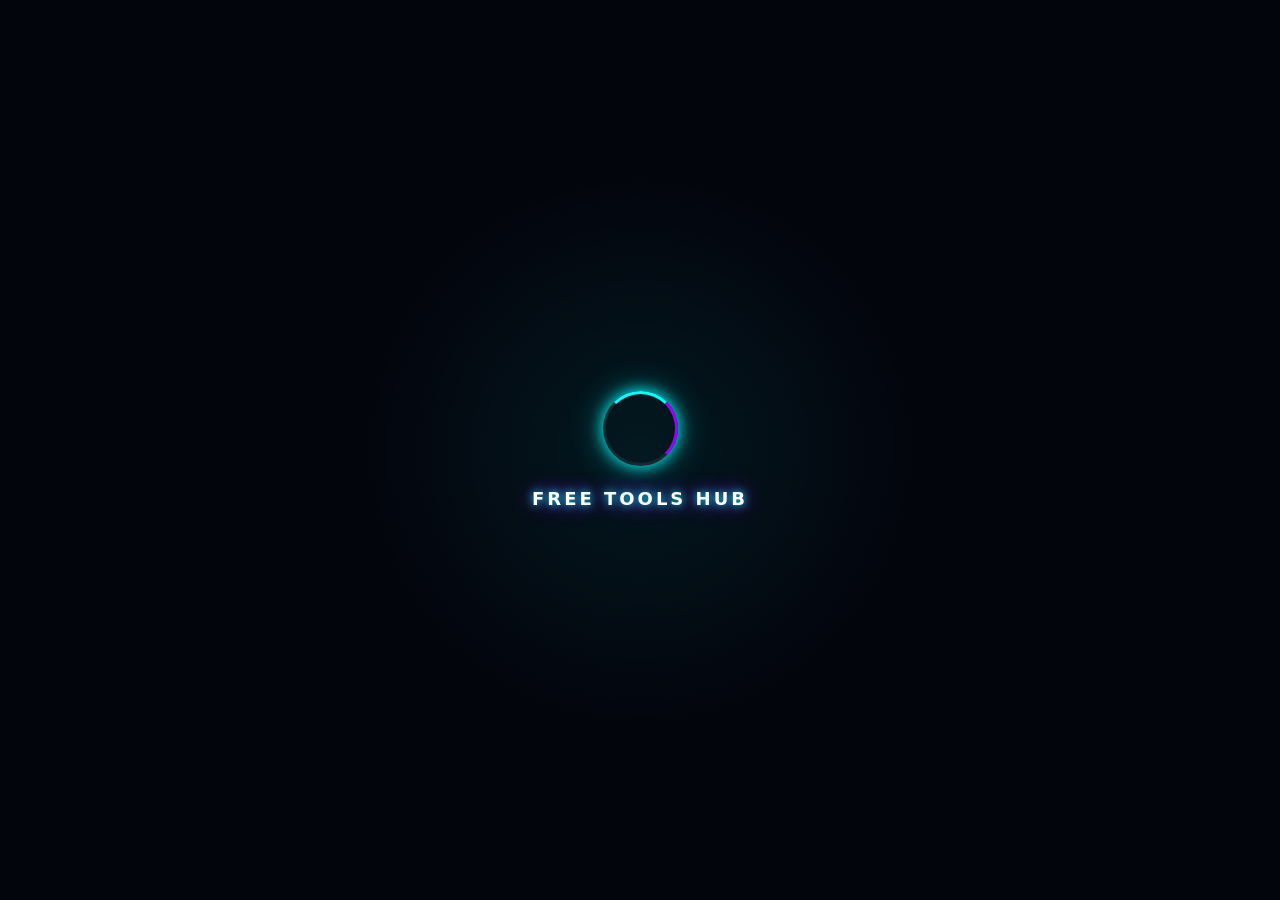
==== commit e01c8fcc: "Update index.html" ====
--- a/index.html
+++ b/index.html
@@ -1,1454 +1,1454 @@
 <!DOCTYPE html>
 <html lang="en">
-
 <head>
-
-  <meta charset="UTF-8">
-
-  <meta
-    name="viewport"
-    content="width=device-width, initial-scale=1.0"
-  >
-
-  <title>
-    Free Tools Hub - Free Online Image, PDF, QR & Text Tools
-  </title>
-
-  <meta
-    name="description"
-    content="Free online tools for image compression, image resizing, JPG PNG conversion, PDF conversion, QR codes, word counting, case conversion and password generation."
-  >
-
-  <meta
-    name="keywords"
-    content="free online tools, image compressor, image resizer, jpg png converter, image to pdf, pdf to image, qr generator, word counter, case converter, password generator"
-  >
-
-  <meta
-    name="robots"
-    content="index, follow"
-  >
-
-  <link
-    rel="canonical"
-    href="https://subbhu7077.github.io/free-tools-hub/"
-  >
-
-  <meta
-    name="google-site-verification"
-    content="EJWRlxUQaINlHcEwIKoQT2uw1uPdCqK98JJCROmM9QI"
-  >
-
-  <meta
-    name="theme-color"
-    content="#050712"
-  >
-
-  <style>
-
-    /* =========================
-       RESET
-    ========================= */
-
-    * {
-      margin: 0;
-      padding: 0;
-      box-sizing: border-box;
-    }
-
-    html {
-      scroll-behavior: smooth;
-    }
-
-    body {
-
-      font-family:
-        Arial,
-        Helvetica,
-        sans-serif;
-
-      background:
-        #050712;
-
-      color: #ffffff;
-
-      overflow-x: hidden;
-
-    }
-
-
-    /* =========================
-       LOADING SCREEN
-    ========================= */
-
-    #loader {
-
-      position: fixed;
-
-      inset: 0;
-
-      z-index: 99999;
-
-      display: flex;
-
-      align-items: center;
-
-      justify-content: center;
-
-      flex-direction: column;
-
-      background:
-        radial-gradient(
-          circle at center,
-          #111b3a 0%,
-          #070a15 45%,
-          #03040a 100%
-        );
-
-      transition:
-        opacity .7s ease,
-        visibility .7s ease;
-
-    }
-
-    #loader.hide {
-
-      opacity: 0;
-
-      visibility: hidden;
-
-    }
-
-    .loader-ring {
-
-      width: 75px;
-
-      height: 75px;
-
-      border-radius: 50%;
-
-      border: 3px solid rgba(118,169,255,.15);
-
-      border-top-color: #6ea8ff;
-
-      border-right-color: #b56cff;
-
-      animation:
-        spin 1s linear infinite;
-
-      box-shadow:
-        0 0 20px #5b8cff,
-        0 0 50px rgba(151,85,255,.5);
-
-    }
-
-    .loader-text {
-
-      margin-top: 22px;
-
-      font-size: 13px;
-
-      letter-spacing: 4px;
-
-      text-transform: uppercase;
-
-      color: #aebeff;
-
-      animation:
-        blink 1.2s infinite;
-
-    }
-
-
-    @keyframes spin {
-
-      to {
-        transform: rotate(360deg);
-      }
-
-    }
-
-    @keyframes blink {
-
-      0%, 100% {
-        opacity: .35;
-      }
-
-      50% {
-        opacity: 1;
-      }
-
-    }
-
-
-    /* =========================
-       BACKGROUND EFFECT
-    ========================= */
-
-    .background-glow {
-
-      position: fixed;
-
-      inset: 0;
-
-      pointer-events: none;
-
-      z-index: -2;
-
-      overflow: hidden;
-
-    }
-
-    .orb {
-
-      position: absolute;
-
-      width: 300px;
-
-      height: 300px;
-
-      border-radius: 50%;
-
-      filter: blur(90px);
-
-      opacity: .22;
-
-      animation:
-        floatOrb 10s ease-in-out infinite;
-
-    }
-
-    .orb.one {
-
-      background: #087cff;
-
-      top: 5%;
-
-      left: -120px;
-
-    }
-
-    .orb.two {
-
-      background: #a000ff;
-
-      top: 35%;
-
-      right: -130px;
-
-      animation-delay: 2s;
-
-    }
-
-    .orb.three {
-
-      background: #00d9ff;
-
-      bottom: 5%;
-
-      left: 25%;
-
-      animation-delay: 4s;
-
-    }
-
-    @keyframes floatOrb {
-
-      0%,100% {
-        transform: translate(0,0) scale(1);
-      }
-
-      50% {
-        transform: translate(50px,-40px) scale(1.2);
-      }
-
-    }
-
-
-    /* =========================
-       HEADER
-    ========================= */
-
-    .header {
-
-      position: sticky;
-
-      top: 0;
-
-      z-index: 5000;
-
-      height: 65px;
-
-      display: flex;
-
-      align-items: center;
-
-      justify-content: space-between;
-
-      padding:
-        0 5%;
-
-      background:
-        rgba(5,7,18,.78);
-
-      backdrop-filter:
-        blur(18px);
-
-      border-bottom:
-        1px solid rgba(118,169,255,.12);
-
-      box-shadow:
-        0 5px 35px rgba(0,0,0,.35);
-
-    }
-
-    .logo {
-
-      font-size: 18px;
-
-      font-weight: 800;
-
-      letter-spacing: .5px;
-
-      background:
-        linear-gradient(
-          90deg,
-          #ffffff,
-          #65a7ff,
-          #d26cff,
-          #ffffff
-        );
-
-      background-size:
-        300% auto;
-
-      -webkit-background-clip:
-        text;
-
-      background-clip:
-        text;
-
-      color: transparent;
-
-      animation:
-        gradientText 4s linear infinite;
-
-    }
-
-    @keyframes gradientText {
-
-      0% {
-        background-position: 0% center;
-      }
-
-      100% {
-        background-position: 300% center;
-      }
-
-    }
-
-    nav {
-
-      display: flex;
-
-      gap: 25px;
-
-    }
-
-    nav a {
-
-      color: #b7c0d5;
-
-      text-decoration: none;
-
-      font-size: 13px;
-
-      transition: .25s;
-
-    }
-
-    nav a:hover {
-
-      color: #ffffff;
-
-      text-shadow:
-        0 0 12px #72aaff;
-
-    }
-
-    .menu-btn {
-
-      display: none;
-
-      background:
-        rgba(255,255,255,.04);
-
-      border:
-        1px solid #28334b;
-
-      color: white;
-
-      border-radius: 9px;
-
-      width: 40px;
-
-      height: 40px;
-
-      font-size: 20px;
-
-    }
-
-
-    /* =========================
-       HERO
-    ========================= */
-
-    .hero {
-
-      min-height:
-        590px;
-
-      display: flex;
-
-      align-items: center;
-
-      justify-content: center;
-
-      text-align: center;
-
-      padding:
-        80px 20px 50px;
-
-      position: relative;
-
-    }
-
-    .hero-content {
-
-      width: 100%;
-
-      max-width: 900px;
-
-    }
-
-    .badge {
-
-      display: inline-block;
-
-      padding:
-        8px 15px;
-
-      border-radius: 50px;
-
-      border:
-        1px solid rgba(118,169,255,.35);
-
-      background:
-        rgba(118,169,255,.07);
-
-      color: #a8c8ff;
-
-      font-size: 11px;
-
-      letter-spacing: 1px;
-
-      box-shadow:
-        0 0 20px rgba(75,130,255,.12);
-
-      animation:
-        badgePulse 2s infinite;
-
-    }
-
-    @keyframes badgePulse {
-
-      0%,100% {
+<meta charset="UTF-8">
+
+<meta name="viewport" content="width=device-width, initial-scale=1.0">
+
+<title>Free Tools Hub – Free Online Tools</title>
+
+<meta name="description" content="Free Tools Hub offers free online image, PDF, QR code, text and utility tools. Fast, simple and easy to use on mobile and desktop.">
+
+<meta name="keywords" content="free online tools, image compressor, image resizer, jpg to png, png to jpg, image to pdf, pdf to image, qr generator, word counter, case converter, password generator">
+
+<meta name="robots" content="index, follow">
+
+<link rel="canonical" href="https://subbhu7077.github.io/free-tools-hub/">
+
+<meta name="google-site-verification" content="EJWRlxUQaINlHcEwIKoQT2uw1uPdCqK98JJCROmM9QI">
+
+<style>
+
+/* =========================
+   RESET
+========================= */
+
+*{
+    margin:0;
+    padding:0;
+    box-sizing:border-box;
+}
+
+html{
+    scroll-behavior:smooth;
+}
+
+body{
+    font-family:
+    Inter,
+    system-ui,
+    -apple-system,
+    BlinkMacSystemFont,
+    "Segoe UI",
+    sans-serif;
+
+    background:
+    radial-gradient(circle at 15% 15%, rgba(0,255,255,.12), transparent 25%),
+    radial-gradient(circle at 85% 25%, rgba(160,0,255,.14), transparent 25%),
+    radial-gradient(circle at 50% 90%, rgba(0,120,255,.10), transparent 30%),
+    #050816;
+
+    color:#fff;
+    min-height:100vh;
+    overflow-x:hidden;
+}
+
+a{
+    text-decoration:none;
+    color:inherit;
+}
+
+button,
+input{
+    font:inherit;
+}
+
+
+/* =========================
+   LOADER
+========================= */
+
+#loader{
+
+    position:fixed;
+
+    inset:0;
+
+    width:100%;
+    height:100%;
+
+    background:
+    radial-gradient(circle at center,
+    rgba(0,255,255,.08),
+    transparent 35%),
+    #03050d;
+
+    display:flex;
+
+    align-items:center;
+    justify-content:center;
+
+    flex-direction:column;
+
+    z-index:999999;
+
+    opacity:1;
+    visibility:visible;
+
+    transition:
+    opacity .5s ease,
+    visibility .5s ease;
+}
+
+#loader.hide{
+    opacity:0;
+    visibility:hidden;
+    pointer-events:none;
+}
+
+.loader-ring{
+
+    width:75px;
+    height:75px;
+
+    border-radius:50%;
+
+    border:3px solid rgba(255,255,255,.08);
+
+    border-top-color:#00ffff;
+    border-right-color:#9b00ff;
+
+    animation:
+    loaderSpin 1s linear infinite;
+
+    box-shadow:
+    0 0 15px #00ffff,
+    0 0 35px rgba(0,255,255,.4);
+}
+
+.loader-text{
+
+    margin-top:22px;
+
+    font-size:18px;
+
+    font-weight:700;
+
+    letter-spacing:3px;
+
+    color:#fff;
+
+    text-shadow:
+    0 0 10px #00ffff,
+    0 0 20px #9b00ff;
+
+    animation:blink 1.2s infinite;
+}
+
+@keyframes loaderSpin{
+    to{
+        transform:rotate(360deg);
+    }
+}
+
+@keyframes blink{
+    0%,100%{
+        opacity:1;
+    }
+    50%{
+        opacity:.45;
+    }
+}
+
+
+/* =========================
+   BACKGROUND EFFECTS
+========================= */
+
+.bg-orb{
+
+    position:fixed;
+
+    width:350px;
+    height:350px;
+
+    border-radius:50%;
+
+    filter:blur(100px);
+
+    opacity:.18;
+
+    pointer-events:none;
+
+    z-index:-2;
+}
+
+.orb-one{
+    background:#00ffff;
+    top:-100px;
+    left:-100px;
+    animation:floatOrb 9s ease-in-out infinite;
+}
+
+.orb-two{
+    background:#a000ff;
+    right:-120px;
+    top:25%;
+    animation:floatOrb 11s ease-in-out infinite reverse;
+}
+
+.orb-three{
+    background:#0066ff;
+    bottom:-150px;
+    left:35%;
+    animation:floatOrb 13s ease-in-out infinite;
+}
+
+@keyframes floatOrb{
+
+    0%,100%{
+        transform:translate(0,0);
+    }
+
+    50%{
+        transform:translate(30px,-40px);
+    }
+}
+
+
+/* =========================
+   HEADER
+========================= */
+
+.header{
+
+    position:sticky;
+
+    top:0;
+
+    z-index:500;
+
+    width:100%;
+
+    background:
+    rgba(3,7,20,.72);
+
+    backdrop-filter:blur(18px);
+
+    -webkit-backdrop-filter:blur(18px);
+
+    border-bottom:
+    1px solid rgba(0,255,255,.12);
+}
+
+.header-inner{
+
+    max-width:1200px;
+
+    margin:auto;
+
+    padding:16px 20px;
+
+    display:flex;
+
+    align-items:center;
+
+    justify-content:space-between;
+
+    gap:20px;
+}
+
+.logo{
+
+    font-size:23px;
+
+    font-weight:900;
+
+    letter-spacing:-1px;
+
+    background:
+    linear-gradient(
+        90deg,
+        #00ffff,
+        #7b5cff,
+        #ff00d4,
+        #00ffff
+    );
+
+    background-size:300% auto;
+
+    -webkit-background-clip:text;
+    background-clip:text;
+
+    color:transparent;
+
+    animation:gradientMove 5s linear infinite;
+
+    text-shadow:
+    0 0 20px rgba(0,255,255,.2);
+}
+
+@keyframes gradientMove{
+
+    0%{
+        background-position:0% center;
+    }
+
+    100%{
+        background-position:300% center;
+    }
+}
+
+.nav{
+
+    display:flex;
+
+    align-items:center;
+
+    gap:8px;
+}
+
+.nav a{
+
+    padding:9px 13px;
+
+    border-radius:10px;
+
+    color:#cbd5e1;
+
+    font-size:14px;
+
+    transition:.3s;
+}
+
+.nav a:hover{
+
+    color:#fff;
+
+    background:
+    rgba(0,255,255,.08);
+
+    box-shadow:
+    0 0 15px rgba(0,255,255,.15);
+}
+
+.menu-btn{
+
+    display:none;
+
+    border:1px solid rgba(0,255,255,.25);
+
+    background:
+    rgba(0,255,255,.06);
+
+    color:#fff;
+
+    border-radius:10px;
+
+    width:44px;
+    height:40px;
+
+    cursor:pointer;
+
+    font-size:21px;
+}
+
+
+/* =========================
+   HERO
+========================= */
+
+.hero{
+
+    max-width:1200px;
+
+    margin:auto;
+
+    min-height:610px;
+
+    padding:
+    90px 20px
+    70px;
+
+    display:flex;
+
+    align-items:center;
+
+    justify-content:center;
+
+    text-align:center;
+
+    position:relative;
+}
+
+.hero-content{
+    max-width:900px;
+}
+
+.badge{
+
+    display:inline-flex;
+
+    align-items:center;
+
+    gap:8px;
+
+    padding:8px 15px;
+
+    border-radius:100px;
+
+    border:
+    1px solid rgba(0,255,255,.3);
+
+    background:
+    rgba(0,255,255,.06);
+
+    color:#8ffcff;
+
+    font-size:13px;
+
+    font-weight:700;
+
+    box-shadow:
+    0 0 25px rgba(0,255,255,.08);
+
+    animation:badgePulse 2s infinite;
+}
+
+.badge-dot{
+
+    width:8px;
+    height:8px;
+
+    border-radius:50%;
+
+    background:#00ffff;
+
+    box-shadow:
+    0 0 10px #00ffff;
+
+    animation:blink 1s infinite;
+}
+
+@keyframes badgePulse{
+
+    0%,100%{
+        transform:translateY(0);
+    }
+
+    50%{
+        transform:translateY(-3px);
+    }
+}
+
+.hero h1{
+
+    margin-top:25px;
+
+    font-size:
+    clamp(42px,8vw,82px);
+
+    line-height:1.02;
+
+    font-weight:950;
+
+    letter-spacing:-4px;
+}
+
+.hero h1 .line-one{
+
+    display:block;
+
+    color:#fff;
+
+    text-shadow:
+    0 0 20px rgba(255,255,255,.15);
+}
+
+.hero h1 .gradient-text{
+
+    display:block;
+
+    background:
+    linear-gradient(
+        90deg,
+        #00ffff,
+        #7b61ff,
+        #ff00d4,
+        #00ffff
+    );
+
+    background-size:300% auto;
+
+    -webkit-background-clip:text;
+    background-clip:text;
+
+    color:transparent;
+
+    animation:
+    gradientMove 4s linear infinite,
+    textGlow 2s ease-in-out infinite;
+}
+
+@keyframes textGlow{
+
+    0%,100%{
+        filter:
+        drop-shadow(0 0 8px rgba(0,255,255,.3));
+    }
+
+    50%{
+        filter:
+        drop-shadow(0 0 25px rgba(255,0,212,.55));
+    }
+}
+
+.hero p{
+
+    max-width:680px;
+
+    margin:25px auto 0;
+
+    color:#aab4cc;
+
+    font-size:17px;
+
+    line-height:1.7;
+}
+
+
+/* =========================
+   SEARCH
+========================= */
+
+.search-box{
+
+    max-width:650px;
+
+    margin:32px auto 0;
+
+    display:flex;
+
+    gap:10px;
+
+    padding:8px;
+
+    border-radius:17px;
+
+    background:
+    rgba(255,255,255,.05);
+
+    border:
+    1px solid rgba(0,255,255,.18);
+
+    box-shadow:
+    0 0 35px rgba(0,255,255,.08);
+
+    transition:.3s;
+}
+
+.search-box:focus-within{
+
+    border-color:
+    rgba(0,255,255,.55);
+
+    box-shadow:
+    0 0 35px rgba(0,255,255,.16);
+}
+
+.search-box input{
+
+    width:100%;
+
+    border:0;
+
+    outline:0;
+
+    background:transparent;
+
+    color:#fff;
+
+    padding:14px 16px;
+
+    font-size:15px;
+}
+
+.search-box input::placeholder{
+    color:#69748e;
+}
+
+.search-btn{
+
+    border:0;
+
+    cursor:pointer;
+
+    padding:0 22px;
+
+    border-radius:12px;
+
+    color:#031018;
+
+    background:
+    linear-gradient(
+        135deg,
+        #00ffff,
+        #6c7cff
+    );
+
+    font-weight:900;
+
+    box-shadow:
+    0 0 20px rgba(0,255,255,.3);
+
+    transition:.3s;
+}
+
+.search-btn:hover{
+
+    transform:translateY(-2px);
+
+    box-shadow:
+    0 0 30px rgba(0,255,255,.55);
+}
+
+
+/* =========================
+   FLOATING ICONS
+========================= */
+
+.float-icon{
+
+    position:absolute;
+
+    width:75px;
+    height:75px;
+
+    display:flex;
+
+    align-items:center;
+    justify-content:center;
+
+    border-radius:22px;
+
+    font-size:34px;
+
+    background:
+    linear-gradient(
+        145deg,
+        rgba(255,255,255,.12),
+        rgba(255,255,255,.025)
+    );
+
+    border:
+    1px solid rgba(255,255,255,.15);
+
+    box-shadow:
+    inset 0 0 20px rgba(255,255,255,.04),
+    0 15px 40px rgba(0,0,0,.35),
+    0 0 30px rgba(0,255,255,.1);
+
+    backdrop-filter:blur(10px);
+
+    animation:
+    iconFloat 4s ease-in-out infinite;
+
+    transform-style:preserve-3d;
+}
+
+.float-icon:hover{
+    transform:
+    rotateX(15deg)
+    rotateY(20deg)
+    scale(1.12);
+}
+
+.icon-one{
+    left:7%;
+    top:18%;
+    animation-delay:0s;
+}
+
+.icon-two{
+    right:8%;
+    top:24%;
+    animation-delay:1s;
+}
+
+.icon-three{
+    left:13%;
+    bottom:15%;
+    animation-delay:1.8s;
+}
+
+.icon-four{
+    right:13%;
+    bottom:12%;
+    animation-delay:2.5s;
+}
+
+@keyframes iconFloat{
+
+    0%,100%{
+        transform:
+        translateY(0)
+        rotateX(0)
+        rotateY(0);
+    }
+
+    50%{
+        transform:
+        translateY(-18px)
+        rotateX(8deg)
+        rotateY(-10deg);
+    }
+}
+
+
+/* =========================
+   FEATURE STRIP
+========================= */
+
+.features{
+
+    max-width:1100px;
+
+    margin:
+    0 auto 80px;
+
+    padding:0 20px;
+
+    display:grid;
+
+    grid-template-columns:
+    repeat(4,1fr);
+
+    gap:15px;
+}
+
+.feature{
+
+    padding:20px;
+
+    border-radius:18px;
+
+    background:
+    rgba(255,255,255,.035);
+
+    border:
+    1px solid rgba(255,255,255,.08);
+
+    text-align:center;
+
+    transition:.3s;
+}
+
+.feature:hover{
+
+    transform:translateY(-5px);
+
+    border-color:
+    rgba(0,255,255,.25);
+
+    box-shadow:
+    0 15px 40px rgba(0,0,0,.25),
+    0 0 25px rgba(0,255,255,.08);
+}
+
+.feature-icon{
+
+    font-size:28px;
+
+    margin-bottom:8px;
+}
+
+.feature h3{
+
+    font-size:15px;
+
+    margin-bottom:5px;
+}
+
+.feature p{
+
+    color:#7f8ba5;
+
+    font-size:12px;
+}
+
+
+/* =========================
+   TOOLS SECTION
+========================= */
+
+.tools-section{
+
+    max-width:1200px;
+
+    margin:auto;
+
+    padding:
+    0 20px 90px;
+}
+
+.section-heading{
+
+    text-align:center;
+
+    margin-bottom:40px;
+}
+
+.section-heading .mini{
+
+    color:#00ffff;
+
+    text-transform:uppercase;
+
+    letter-spacing:3px;
+
+    font-size:12px;
+
+    font-weight:800;
+}
+
+.section-heading h2{
+
+    margin-top:10px;
+
+    font-size:
+    clamp(30px,5vw,48px);
+
+    letter-spacing:-1.5px;
+}
+
+.section-heading p{
+
+    color:#7f8ba5;
+
+    margin-top:10px;
+}
+
+
+/* CATEGORY */
+
+.category{
+
+    margin-bottom:55px;
+}
+
+.category-title{
+
+    display:flex;
+
+    align-items:center;
+
+    gap:12px;
+
+    margin-bottom:20px;
+}
+
+.category-title .cat-icon{
+
+    width:43px;
+    height:43px;
+
+    border-radius:13px;
+
+    display:flex;
+
+    align-items:center;
+    justify-content:center;
+
+    background:
+    rgba(0,255,255,.08);
+
+    border:
+    1px solid rgba(0,255,255,.2);
+
+    font-size:22px;
+
+    box-shadow:
+    0 0 20px rgba(0,255,255,.08);
+}
+
+.category-title h3{
+    font-size:21px;
+}
+
+.category-title span{
+    color:#6f7c96;
+    font-size:13px;
+}
+
+
+/* CARDS */
+
+.tool-grid{
+
+    display:grid;
+
+    grid-template-columns:
+    repeat(3,1fr);
+
+    gap:18px;
+}
+
+.tool-card{
+
+    position:relative;
+
+    min-height:210px;
+
+    padding:25px;
+
+    border-radius:22px;
+
+    background:
+    linear-gradient(
+        145deg,
+        rgba(255,255,255,.075),
+        rgba(255,255,255,.025)
+    );
+
+    border:
+    1px solid rgba(255,255,255,.09);
+
+    overflow:hidden;
+
+    transition:
+    transform .35s ease,
+    border-color .35s ease,
+    box-shadow .35s ease;
+
+    transform-style:preserve-3d;
+}
+
+.tool-card::before{
+
+    content:"";
+
+    position:absolute;
+
+    width:130px;
+    height:130px;
+
+    right:-55px;
+    top:-55px;
+
+    border-radius:50%;
+
+    background:
+    #00ffff;
+
+    filter:blur(65px);
+
+    opacity:.12;
+
+    transition:.4s;
+}
+
+.tool-card:hover{
+
+    transform:
+    translateY(-9px)
+    rotateX(2deg);
+
+    border-color:
+    rgba(0,255,255,.35);
+
+    box-shadow:
+    0 20px 50px rgba(0,0,0,.35),
+    0 0 35px rgba(0,255,255,.1);
+}
+
+.tool-card:hover::before{
+    opacity:.28;
+}
+
+.tool-icon{
+
+    width:62px;
+    height:62px;
+
+    border-radius:18px;
+
+    display:flex;
+
+    align-items:center;
+    justify-content:center;
+
+    font-size:30px;
+
+    background:
+    linear-gradient(
+        145deg,
+        rgba(0,255,255,.13),
+        rgba(120,0,255,.10)
+    );
+
+    border:
+    1px solid rgba(0,255,255,.2);
+
+    box-shadow:
+    inset 0 0 15px rgba(255,255,255,.04),
+    0 0 25px rgba(0,255,255,.08);
+
+    margin-bottom:18px;
+
+    transition:.35s;
+}
+
+.tool-card:hover .tool-icon{
+
+    transform:
+    translateZ(20px)
+    rotateY(12deg)
+    rotateX(8deg)
+    scale(1.08);
+
+    box-shadow:
+    0 0 30px rgba(0,255,255,.22);
+}
+
+.tool-card h4{
+
+    font-size:19px;
+
+    margin-bottom:8px;
+}
+
+.tool-card p{
+
+    color:#8792aa;
+
+    font-size:13px;
+
+    line-height:1.6;
+
+    margin-bottom:20px;
+}
+
+.tool-link{
+
+    display:inline-flex;
+
+    align-items:center;
+
+    gap:7px;
+
+    color:#00ffff;
+
+    font-size:13px;
+
+    font-weight:800;
+}
+
+.tool-link:hover{
+    color:#fff;
+}
+
+
+/* =========================
+   AD PLACEHOLDER
+========================= */
+
+.ad-box{
+
+    max-width:970px;
+
+    min-height:90px;
+
+    margin:
+    0 auto 70px;
+
+    display:flex;
+
+    align-items:center;
+    justify-content:center;
+
+    border:
+    1px dashed rgba(255,255,255,.12);
+
+    border-radius:15px;
+
+    color:#4f5b73;
+
+    font-size:11px;
+
+    letter-spacing:2px;
+
+    background:
+    rgba(255,255,255,.015);
+}
+
+
+/* =========================
+   CTA
+========================= */
+
+.cta{
+
+    max-width:1100px;
+
+    margin:
+    0 auto 80px;
+
+    padding:
+    55px 25px;
+
+    text-align:center;
+
+    border-radius:30px;
+
+    background:
+    radial-gradient(
+        circle at center,
+        rgba(0,255,255,.12),
+        rgba(120,0,255,.07),
+        rgba(255,255,255,.025)
+    );
+
+    border:
+    1px solid rgba(0,255,255,.16);
+
+    box-shadow:
+    0 0 50px rgba(0,255,255,.06);
+}
+
+.cta h2{
+
+    font-size:
+    clamp(28px,5vw,44px);
+
+    margin-bottom:12px;
+}
+
+.cta p{
+
+    color:#8792aa;
+
+    max-width:600px;
+
+    margin:0 auto 25px;
+
+    line-height:1.6;
+}
+
+.cta-btn{
+
+    display:inline-flex;
+
+    padding:13px 22px;
+
+    border-radius:12px;
+
+    background:
+    linear-gradient(
+        135deg,
+        #00ffff,
+        #8a5cff
+    );
+
+    color:#041018;
+
+    font-weight:900;
+
+    box-shadow:
+    0 0 25px rgba(0,255,255,.25);
+
+    transition:.3s;
+}
+
+.cta-btn:hover{
+
+    transform:translateY(-3px);
+
+    box-shadow:
+    0 0 35px rgba(0,255,255,.5);
+}
+
+
+/* =========================
+   FOOTER
+========================= */
+
+.footer{
+
+    border-top:
+    1px solid rgba(255,255,255,.08);
+
+    background:
+    rgba(0,0,0,.2);
+
+    padding:
+    40px 20px;
+}
+
+.footer-inner{
+
+    max-width:1100px;
+
+    margin:auto;
+
+    display:flex;
+
+    justify-content:space-between;
+
+    gap:25px;
+
+    flex-wrap:wrap;
+}
+
+.footer-brand{
+
+    max-width:350px;
+}
+
+.footer-brand h3{
+
+    margin-bottom:8px;
+
+    font-size:20px;
+}
+
+.footer-brand p{
+
+    color:#68758e;
+
+    font-size:13px;
+
+    line-height:1.6;
+}
+
+.footer-links{
+
+    display:flex;
+
+    gap:15px;
+
+    flex-wrap:wrap;
+
+    align-items:center;
+}
+
+.footer-links a{
+
+    color:#8995ad;
+
+    font-size:13px;
+
+    transition:.3s;
+}
+
+.footer-links a:hover{
+    color:#00ffff;
+}
+
+.copyright{
+
+    width:100%;
+
+    padding-top:25px;
+
+    margin-top:10px;
+
+    border-top:
+    1px solid rgba(255,255,255,.06);
+
+    color:#56627a;
+
+    font-size:12px;
+
+    text-align:center;
+}
+
+
+/* =========================
+   RESPONSIVE
+========================= */
+
+@media(max-width:900px){
+
+    .tool-grid{
+        grid-template-columns:
+        repeat(2,1fr);
+    }
+
+    .features{
+        grid-template-columns:
+        repeat(2,1fr);
+    }
+
+    .float-icon{
+        transform:scale(.75);
+    }
+}
+
+
+@media(max-width:700px){
+
+    .header-inner{
+        padding:13px 15px;
+    }
+
+    .logo{
+        font-size:19px;
+    }
+
+    .menu-btn{
+        display:block;
+    }
+
+    .nav{
+
+        position:absolute;
+
+        top:67px;
+
+        left:12px;
+        right:12px;
+
+        display:none;
+
+        flex-direction:column;
+
+        align-items:stretch;
+
+        padding:10px;
+
+        border-radius:16px;
+
+        background:
+        rgba(5,8,22,.96);
+
+        border:
+        1px solid rgba(0,255,255,.16);
+
         box-shadow:
-          0 0 10px rgba(75,130,255,.1);
-      }
-
-      50% {
-        box-shadow:
-          0 0 25px rgba(75,130,255,.35);
-      }
-
-    }
-
-    .hero h1 {
-
-      margin-top: 25px;
-
-      font-size:
-        clamp(42px, 8vw, 78px);
-
-      line-height: 1.03;
-
-      font-weight: 900;
-
-      letter-spacing: -3px;
-
-    }
-
-    .hero h1 .white {
-
-      display: block;
-
-      color: #ffffff;
-
-      text-shadow:
-        0 0 30px rgba(255,255,255,.15);
-
-    }
-
-    .hero h1 .gradient {
-
-      display: block;
-
-      background:
-        linear-gradient(
-          90deg,
-          #5aa7ff,
-          #a76cff,
-          #ff58d0,
-          #5aa7ff
-        );
-
-      background-size:
-        300% auto;
-
-      -webkit-background-clip:
-        text;
-
-      background-clip:
-        text;
-
-      color: transparent;
-
-      animation:
-        gradientText 3s linear infinite,
-        glowText 2s ease-in-out infinite;
-
-    }
-
-    @keyframes glowText {
-
-      0%,100% {
-        filter:
-          drop-shadow(
-            0 0 8px rgba(104,145,255,.2)
-          );
-      }
-
-      50% {
-        filter:
-          drop-shadow(
-            0 0 25px rgba(168,91,255,.55)
-          );
-      }
-
-    }
-
-    .hero-description {
-
-      max-width: 650px;
-
-      margin:
-        25px auto;
-
-      color: #8e99ae;
-
-      font-size: 14px;
-
-      line-height: 1.8;
-
-    }
-
-
-    /* =========================
-       SEARCH
-    ========================= */
-
-    .search-box {
-
-      max-width: 600px;
-
-      margin:
-        30px auto 0;
-
-      position: relative;
-
-    }
-
-    .search-box input {
-
-      width: 100%;
-
-      height: 58px;
-
-      border-radius: 16px;
-
-      padding:
-        0 22px 0 52px;
-
-      border:
-        1px solid #293653;
-
-      outline: none;
-
-      background:
-        rgba(15,21,36,.88);
-
-      color: #ffffff;
-
-      font-size: 14px;
-
-      box-shadow:
-        0 0 0 1px rgba(118,169,255,.03),
-        0 10px 40px rgba(0,0,0,.25);
-
-      transition: .3s;
-
-    }
-
-    .search-box input:focus {
-
-      border-color:
-        #6da8ff;
-
-      box-shadow:
-        0 0 20px rgba(80,140,255,.22),
-        0 0 50px rgba(144,80,255,.08);
-
-    }
-
-    .search-icon {
-
-      position: absolute;
-
-      left: 20px;
-
-      top: 50%;
-
-      transform:
-        translateY(-50%);
-
-      font-size: 18px;
-
-      opacity: .7;
-
-    }
-
-
-    /* =========================
-       FLOATING 3D ICONS
-    ========================= */
-
-    .floating-icons {
-
-      position: absolute;
-
-      inset: 0;
-
-      pointer-events: none;
-
-      overflow: hidden;
-
-    }
-
-    .float-icon {
-
-      position: absolute;
-
-      width: 60px;
-
-      height: 60px;
-
-      display: flex;
-
-      align-items: center;
-
-      justify-content: center;
-
-      border-radius: 17px;
-
-      font-size: 27px;
-
-      background:
-        linear-gradient(
-          145deg,
-          rgba(255,255,255,.13),
-          rgba(255,255,255,.025)
-        );
-
-      border:
-        1px solid rgba(255,255,255,.12);
-
-      box-shadow:
-        inset 0 1px 0 rgba(255,255,255,.12),
-        0 15px 35px rgba(0,0,0,.4);
-
-      transform:
-        perspective(500px)
-        rotateX(15deg)
-        rotateY(-18deg);
-
-      animation:
-        floating 5s ease-in-out infinite;
-
-      opacity: .65;
-
-    }
-
-    .float-icon::after {
-
-      content: "";
-
-      position: absolute;
-
-      inset: -5px;
-
-      border-radius: 20px;
-
-      background: inherit;
-
-      filter: blur(14px);
-
-      opacity: .25;
-
-      z-index: -1;
-
-    }
-
-    .float-icon.i1 {
-
-      left: 8%;
-
-      top: 25%;
-
-      animation-delay: 0s;
-
-    }
-
-    .float-icon.i2 {
-
-      right: 8%;
-
-      top: 28%;
-
-      animation-delay: 1s;
-
-    }
-
-    .float-icon.i3 {
-
-      left: 13%;
-
-      bottom: 15%;
-
-      animation-delay: 2s;
-
-    }
-
-    .float-icon.i4 {
-
-      right: 13%;
-
-      bottom: 13%;
-
-      animation-delay: 3s;
-
-    }
-
-    @keyframes floating {
-
-      0%,100% {
-
-        transform:
-          perspective(500px)
-          translateY(0)
-          rotateX(15deg)
-          rotateY(-18deg);
-
-      }
-
-      50% {
-
-        transform:
-          perspective(500px)
-          translateY(-22px)
-          rotateX(-10deg)
-          rotateY(20deg)
-          scale(1.08);
-
-      }
-
-    }
-
-
-    /* =========================
-       AD BOX
-    ========================= */
-
-    .ad-box {
-
-      width: 92%;
-
-      max-width: 1000px;
-
-      height: 90px;
-
-      margin:
-        10px auto 55px;
-
-      border:
-        1px dashed #202b40;
-
-      background:
-        rgba(12,16,28,.55);
-
-      display: flex;
-
-      align-items: center;
-
-      justify-content: center;
-
-      color: #555f73;
-
-      font-size: 8px;
-
-      letter-spacing: 2px;
-
-    }
-
-
-    /* =========================
-       SECTION
-    ========================= */
-
-    .tools-section {
-
-      width: 92%;
-
-      max-width: 1150px;
-
-      margin:
-        0 auto 60px;
-
-    }
-
-    .section-heading {
-
-      margin-bottom: 25px;
-
-    }
-
-    .section-heading h2 {
-
-      font-size: 25px;
-
-      margin-bottom: 7px;
-
-    }
-
-    .section-heading p {
-
-      color: #778298;
-
-      font-size: 13px;
-
-    }
-
-
-    /* =========================
-       CATEGORY
-    ========================= */
-
-    .category {
-
-      margin-bottom: 45px;
-
-      scroll-margin-top: 90px;
-
-    }
-
-    .category-title {
-
-      display: flex;
-
-      align-items: center;
-
-      gap: 10px;
-
-      font-size: 17px;
-
-      margin-bottom: 16px;
-
-    }
-
-    .category-title span {
-
-      font-size: 22px;
-
-    }
-
-
-    /* =========================
-       TOOL GRID
-    ========================= */
-
-    .tool-grid {
-
-      display: grid;
-
-      grid-template-columns:
-        repeat(3, 1fr);
-
-      gap: 15px;
-
-    }
-
-    .tool-card {
-
-      position: relative;
-
-      min-height: 205px;
-
-      padding: 23px;
-
-      border-radius: 17px;
-
-      background:
-        linear-gradient(
-          145deg,
-          rgba(18,25,42,.95),
-          rgba(9,13,24,.95)
-        );
-
-      border:
-        1px solid #202b40;
-
-      overflow: hidden;
-
-      transition:
-        transform .3s,
-        border-color .3s,
-        box-shadow .3s;
-
-    }
-
-    .tool-card::before {
-
-      content: "";
-
-      position: absolute;
-
-      width: 120px;
-
-      height: 120px;
-
-      top: -60px;
-
-      right: -50px;
-
-      border-radius: 50%;
-
-      background:
-        #478cff;
-
-      filter: blur(50px);
-
-      opacity: .12;
-
-      transition: .3s;
-
-    }
-
-    .tool-card:hover {
-
-      transform:
-        translateY(-8px);
-
-      border-color:
-        rgba(108,163,255,.65);
-
-      box-shadow:
-        0 15px 45px rgba(0,0,0,.35),
-        0 0 25px rgba(75,135,255,.12);
-
-    }
-
-    .tool-card:hover::before {
-
-      opacity: .3;
-
-    }
-
-
-    /* =========================
-       3D TOOL ICON
-    ========================= */
-
-    .tool-icon {
-
-      width: 48px;
-
-      height: 48px;
-
-      display: flex;
-
-      align-items: center;
-
-      justify-content: center;
-
-      border-radius: 13px;
-
-      font-size: 23px;
-
-      margin-bottom: 18px;
-
-      background:
-        linear-gradient(
-          145deg,
-          #182747,
-          #0d1527
-        );
-
-      border:
-        1px solid #293b62;
-
-      box-shadow:
-        inset 0 1px 2px rgba(255,255,255,.12),
-        0 9px 20px rgba(0,0,0,.4),
-        0 0 15px rgba(70,130,255,.15);
-
-      transform:
-        perspective(400px)
-        rotateX(8deg)
-        rotateY(-8deg);
-
-      transition:
-        transform .35s;
-
-    }
-
-    .tool-card:hover .tool-icon {
-
-      transform:
-        perspective(400px)
-        rotateX(-8deg)
-        rotateY(12deg)
-        translateY(-4px)
-        scale(1.08);
-
-      animation:
-        iconPulse 1s ease-in-out;
-
-    }
-
-    @keyframes iconPulse {
-
-      0%,100% {
-        filter: brightness(1);
-      }
-
-      50% {
-        filter: brightness(1.7);
-      }
-
-    }
-
-    .tool-card h3 {
-
-      font-size: 15px;
-
-      margin-bottom: 9px;
-
-    }
-
-    .tool-card p {
-
-      color: #778298;
-
-      font-size: 12px;
-
-      line-height: 1.65;
-
-      min-height: 40px;
-
-    }
-
-    .tool-link {
-
-      display: inline-block;
-
-      margin-top: 15px;
-
-      color: #82b3ff;
-
-      font-size: 11px;
-
-      text-decoration: none;
-
-      font-weight: 700;
-
-    }
-
-    .tool-link:hover {
-
-      color: #ffffff;
-
-      text-shadow:
-        0 0 12px #6da8ff;
-
-    }
-
-
-    /* =========================
-       FEATURE STRIP
-    ========================= */
-
-    .features {
-
-      width: 92%;
-
-      max-width: 1150px;
-
-      margin:
-        10px auto 70px;
-
-      display: grid;
-
-      grid-template-columns:
-        repeat(4, 1fr);
-
-      gap: 12px;
-
-    }
-
-    .feature {
-
-      padding: 20px;
-
-      text-align: center;
-
-      border:
-        1px solid #202b40;
-
-      border-radius: 15px;
-
-      background:
-        rgba(15,21,35,.7);
-
-      transition: .3s;
-
-    }
-
-    .feature:hover {
-
-      transform:
-        translateY(-5px);
-
-      border-color:
-        #405d91;
-
-      box-shadow:
-        0 0 25px rgba(75,130,255,.1);
-
-    }
-
-    .feature-icon {
-
-      font-size: 25px;
-
-      margin-bottom: 9px;
-
-    }
-
-    .feature h3 {
-
-      font-size: 13px;
-
-      margin-bottom: 5px;
-
-    }
-
-    .feature p {
-
-      color: #69758b;
-
-      font-size: 11px;
-
-      line-height: 1.5;
-
-    }
-
-
-    /* =========================
-       CTA
-    ========================= */
-
-    .cta {
-
-      width: 92%;
-
-      max-width: 1000px;
-
-      margin:
-        0 auto 70px;
-
-      padding:
-        45px 25px;
-
-      text-align: center;
-
-      border-radius: 22px;
-
-      border:
-        1px solid rgba(103,155,255,.25);
-
-      background:
-        radial-gradient(
-          circle at 50% 0%,
-          rgba(87,131,255,.16),
-          transparent 55%
-        ),
-        rgba(12,17,30,.85);
-
-      box-shadow:
-        0 0 60px rgba(71,109,255,.07);
-
-    }
-
-    .cta h2 {
-
-      font-size:
-        clamp(25px, 5vw, 38px);
-
-      margin-bottom: 12px;
-
-    }
-
-    .cta p {
-
-      color: #7e899d;
-
-      font-size: 13px;
-
-    }
-
-
-    /* =========================
-       FOOTER
-    ========================= */
-
-    footer {
-
-      border-top:
-        1px solid #182238;
-
-      background:
-        #03050b;
-
-      padding:
-        35px 5%;
-
-      text-align: center;
-
-    }
-
-    .footer-logo {
-
-      font-size: 17px;
-
-      font-weight: 800;
-
-      margin-bottom: 20px;
-
-    }
-
-    .footer-links {
-
-      display: flex;
-
-      justify-content: center;
-
-      flex-wrap: wrap;
-
-      gap: 20px;
-
-      margin-bottom: 18px;
-
-    }
-
-    .footer-links a {
-
-      color: #69758b;
-
-      font-size: 12px;
-
-      text-decoration: none;
-
-    }
-
-    .footer-links a:hover {
-
-      color: #86b5ff;
-
-    }
-
-    footer p {
-
-      color: #414b5d;
-
-      font-size: 11px;
-
-    }
-
-
-    /* =========================
-       MOBILE
-    ========================= */
-
-    @media (max-width: 800px) {
-
-      nav {
-
-        display: none;
-
-        position: absolute;
-
-        top: 65px;
-
-        left: 0;
-
-        right: 0;
-
-        padding: 15px;
-
-        flex-direction: column;
-
-        gap: 0;
-
-        background:
-          rgba(5,7,18,.97);
-
-        border-bottom:
-          1px solid #1d2940;
-
-      }
-
-      nav.active {
-
-        display: flex;
-
-      }
-
-      nav a {
-
-        padding: 14px;
-
-        border-bottom:
-          1px solid #151e31;
-
-      }
-
-      .menu-btn {
-
-        display: block;
-
-      }
-
-      .tool-grid {
-
-        grid-template-columns:
-          repeat(2, 1fr);
-
-      }
-
-      .features {
-
-        grid-template-columns:
-          repeat(2, 1fr);
-
-      }
-
-      .float-icon {
-
-        display: none;
-
-      }
-
-    }
-
-
-    @media (max-width: 520px) {
-
-      .header {
+        0 20px 50px rgba(0,0,0,.45);
+
+        backdrop-filter:blur(18px);
+    }
+
+    .nav.active{
+        display:flex;
+    }
+
+    .nav a{
+        padding:13px;
+    }
+
+    .hero{
+
+        min-height:620px;
 
         padding:
-          0 18px;
-
-      }
-
-      .hero {
-
-        min-height:
-          520px;
-
-        padding-top:
-          65px;
-
-      }
-
-      .hero h1 {
-
+        70px 15px 50px;
+    }
+
+    .hero h1{
         font-size:
-          42px;
-
-        letter-spacing:
-          -2px;
-
-      }
-
-      .hero-description {
-
-        font-size:
-          12px;
-
-      }
-
-      .tool-grid {
-
-        grid-template-columns:
-          1fr;
-
-      }
-
-      .features {
-
-        grid-template-columns:
-          1fr 1fr;
-
-      }
-
-      .feature {
-
+        clamp(40px,12vw,65px);
+
+        letter-spacing:-2.5px;
+    }
+
+    .hero p{
+        font-size:15px;
+    }
+
+    .search-box{
+        flex-direction:column;
+        padding:7px;
+    }
+
+    .search-btn{
+        min-height:46px;
+    }
+
+    .float-icon{
+        display:none;
+    }
+
+    .tool-grid{
+        grid-template-columns:1fr;
+    }
+
+    .features{
+        grid-template-columns:1fr 1fr;
+        padding:0 15px;
+    }
+
+    .tools-section{
         padding:
-          16px 10px;
-
-      }
-
-      .ad-box {
-
-        height:
-          70px;
-
-      }
-
-    }
-
-  </style>
-
+        0 15px 60px;
+    }
+
+    .cta{
+        margin:
+        0 15px 60px;
+
+        padding:
+        40px 20px;
+    }
+
+    .footer-inner{
+        flex-direction:column;
+    }
+}
+
+
+@media(max-width:430px){
+
+    .features{
+        grid-template-columns:1fr;
+    }
+
+    .hero h1{
+        font-size:42px;
+    }
+
+    .category-title{
+        align-items:flex-start;
+    }
+}
+
+
+/* =========================
+   NO RESULTS
+========================= */
+
+.no-results{
+
+    display:none;
+
+    text-align:center;
+
+    padding:30px;
+
+    color:#78849c;
+
+    border:
+    1px dashed rgba(255,255,255,.1);
+
+    border-radius:15px;
+
+    margin-top:20px;
+}
+
+
+/* =========================
+   SELECTION
+========================= */
+
+::selection{
+
+    background:#00ffff;
+
+    color:#020812;
+}
+
+</style>
 </head>
 
 
@@ -1461,28 +1461,20 @@
 
 <div id="loader">
 
-  <div class="loader-ring"></div>
-
-  <div class="loader-text">
-    Loading Free Tools...
-  </div>
+    <div class="loader-ring"></div>
+
+    <div class="loader-text">
+        FREE TOOLS HUB
+    </div>
 
 </div>
 
 
-<!-- =========================
-     BACKGROUND
-========================= -->
-
-<div class="background-glow">
-
-  <div class="orb one"></div>
-
-  <div class="orb two"></div>
-
-  <div class="orb three"></div>
-
-</div>
+<!-- BACKGROUND -->
+
+<div class="bg-orb orb-one"></div>
+<div class="bg-orb orb-two"></div>
+<div class="bg-orb orb-three"></div>
 
 
 <!-- =========================
@@ -1491,43 +1483,42 @@
 
 <header class="header">
 
-  <div class="logo">
-    ⚡ Free Tools Hub
-  </div>
-
-
-  <button
-    class="menu-btn"
-    onclick="toggleMenu()"
-    aria-label="Open menu"
-  >
-    ☰
-  </button>
-
-
-  <nav id="navMenu">
-
-    <a href="#home">
-      Home
-    </a>
-
-    <a href="#image">
-      Image
-    </a>
-
-    <a href="#pdf">
-      PDF
-    </a>
-
-    <a href="#qr">
-      QR
-    </a>
-
-    <a href="#text">
-      Text
-    </a>
-
-  </nav>
+    <div class="header-inner">
+
+        <a href="index.html" class="logo">
+            ⚡ Free Tools Hub
+        </a>
+
+        <button
+            class="menu-btn"
+            id="menuBtn"
+            type="button"
+            aria-label="Open menu"
+        >
+            ☰
+        </button>
+
+        <nav class="nav" id="navMenu">
+
+            <a href="index.html">
+                Home
+            </a>
+
+            <a href="#tools">
+                Tools
+            </a>
+
+            <a href="about.html">
+                About
+            </a>
+
+            <a href="contact.html">
+                Contact
+            </a>
+
+        </nav>
+
+    </div>
 
 </header>
 
@@ -1536,55 +1527,39 @@
      HERO
 ========================= -->
 
-<section
-  class="hero"
-  id="home"
->
-
-
-  <div class="floating-icons">
-
-    <div class="float-icon i1">
-      🖼️
+<main>
+
+<section class="hero">
+
+    <div class="float-icon icon-one">
+        🖼️
     </div>
 
-    <div class="float-icon i2">
-      📄
+    <div class="float-icon icon-two">
+        📄
     </div>
 
-    <div class="float-icon i3">
-      🔐
+    <div class="float-icon icon-three">
+        🔳
     </div>
 
-    <div class="float-icon i4">
-      ⚡
+    <div class="float-icon icon-four">
+        🔐
     </div>
 
-  </div>
-
-
-  <div class="hero-content">
-
-
-    <span class="badge">
-      ✨ 100% FREE ONLINE TOOLS
-    </span>
-
-
-    <h1>
-
-      <span class="white">
-        Simple Tools.
-      </span>
-
-      <span class="gradient">
-        Powerful Results.
-      </span>
-
-    </h1>
-
-
-    <p class="hero-description">
-
-      Compress images, resize photos, convert files,
-      
+
+    <div class="hero-content">
+
+        <div class="badge">
+
+            <span class="badge-dot"></span>
+
+            100% Free Online Tools
+
+        </div>
+
+
+        <h1>
+
+            <span class="line-one">
+                Simple Too
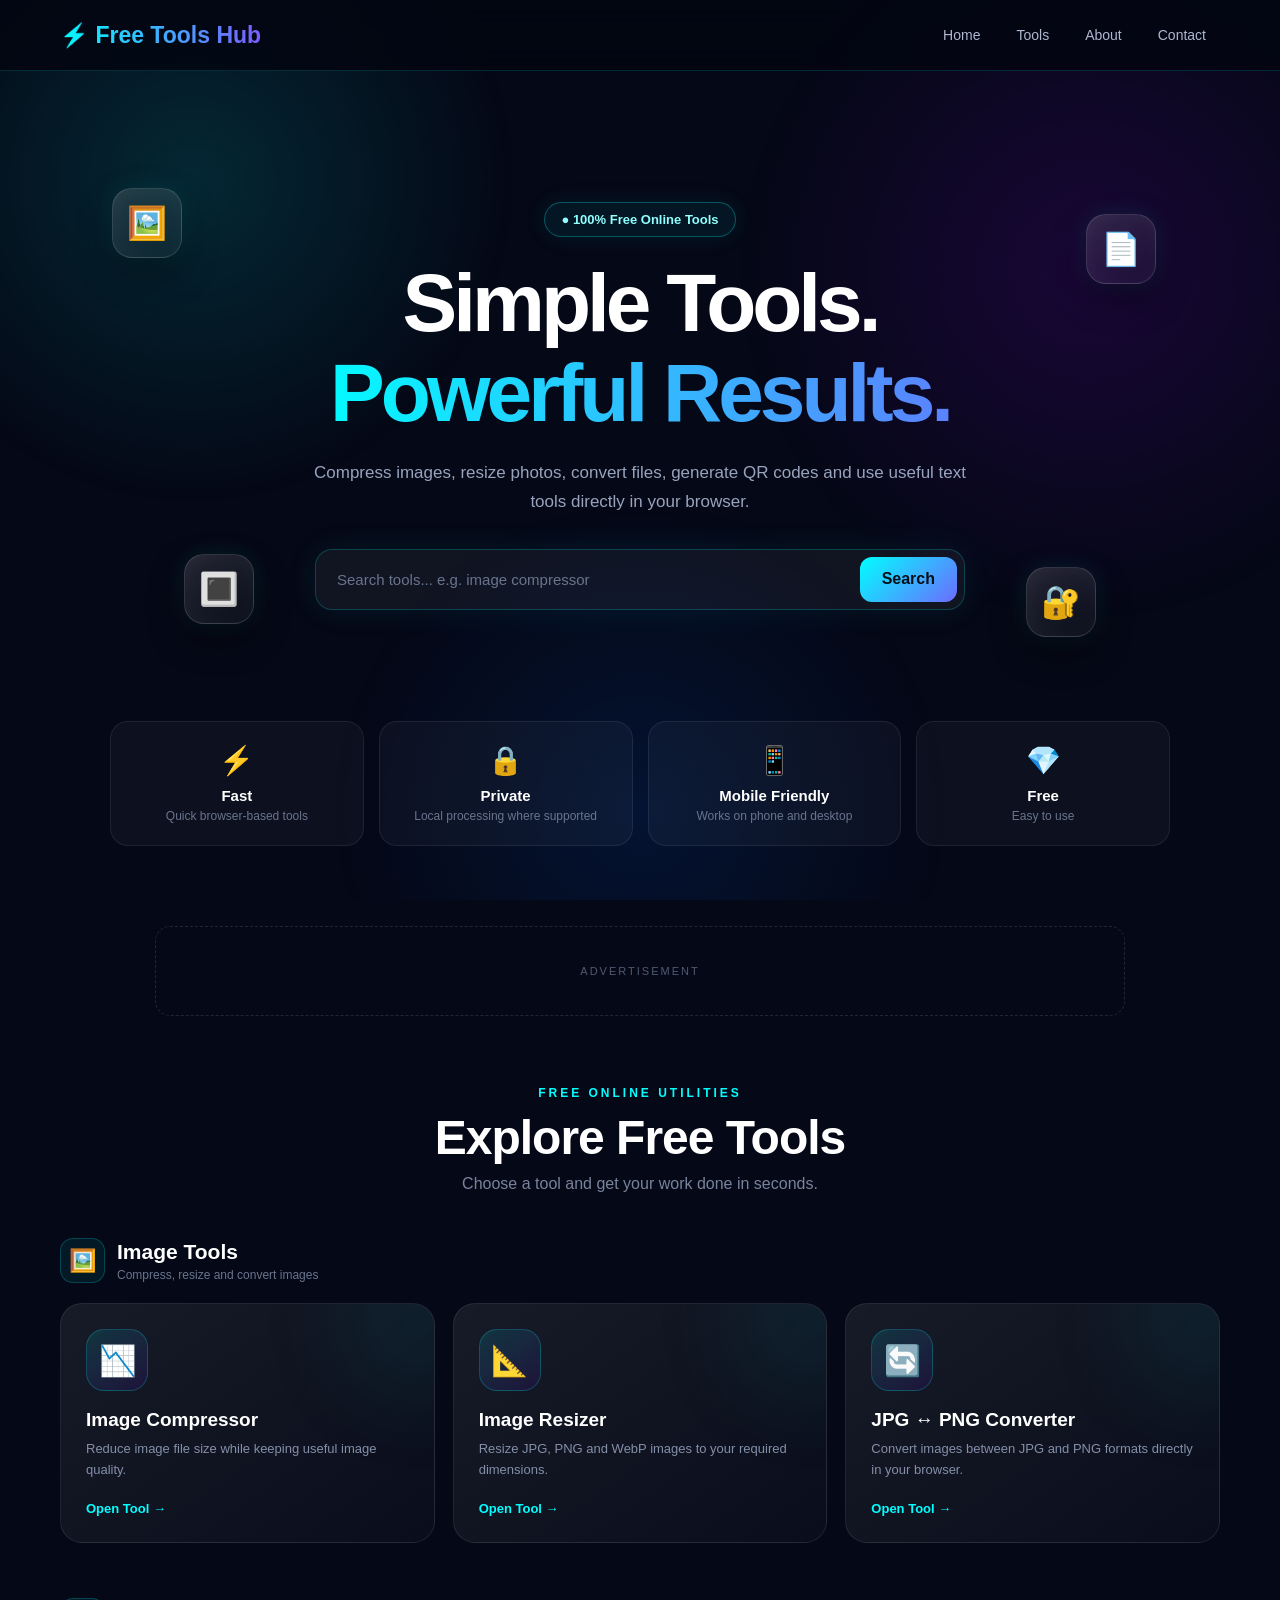
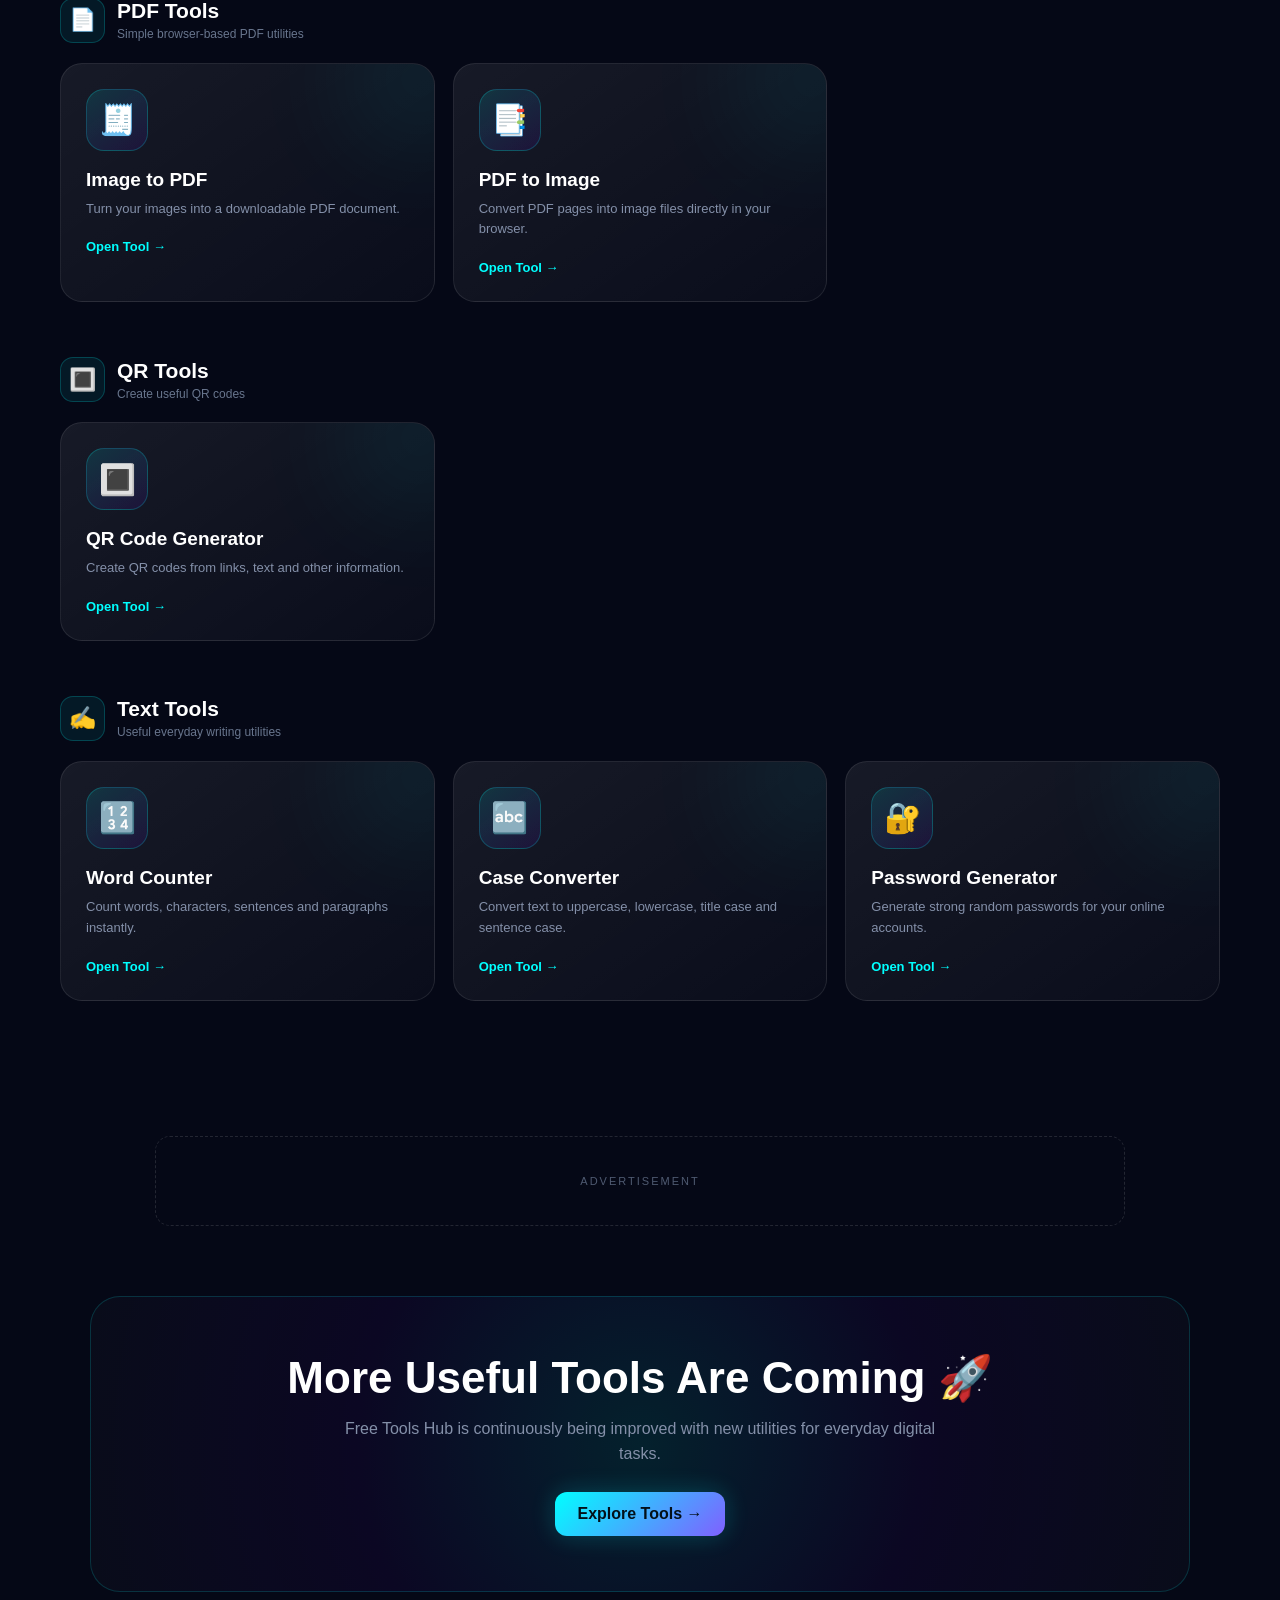
==== commit 62cd35c4: "Update index.html" ====
--- a/index.html
+++ b/index.html
@@ -2,15 +2,12 @@
 <html lang="en">
 <head>
 <meta charset="UTF-8">
-
 <meta name="viewport" content="width=device-width, initial-scale=1.0">
 
-<title>Free Tools Hub – Free Online Tools</title>
-
-<meta name="description" content="Free Tools Hub offers free online image, PDF, QR code, text and utility tools. Fast, simple and easy to use on mobile and desktop.">
-
-<meta name="keywords" content="free online tools, image compressor, image resizer, jpg to png, png to jpg, image to pdf, pdf to image, qr generator, word counter, case converter, password generator">
-
+<title>Free Tools Hub - Free Online Tools</title>
+
+<meta name="description" content="Free Tools Hub - Free online tools for image compression, image resizing, JPG PNG conversion, PDF tools, QR codes, text tools and password generation.">
+<meta name="keywords" content="free tools, online tools, image compressor, image resizer, jpg png converter, image to pdf, pdf to image, qr generator, word counter, case converter, password generator">
 <meta name="robots" content="index, follow">
 
 <link rel="canonical" href="https://subbhu7077.github.io/free-tools-hub/">
@@ -20,7 +17,7 @@
 <style>
 
 /* =========================
-   RESET
+   BASIC
 ========================= */
 
 *{
@@ -34,22 +31,9 @@
 }
 
 body{
-    font-family:
-    Inter,
-    system-ui,
-    -apple-system,
-    BlinkMacSystemFont,
-    "Segoe UI",
-    sans-serif;
-
-    background:
-    radial-gradient(circle at 15% 15%, rgba(0,255,255,.12), transparent 25%),
-    radial-gradient(circle at 85% 25%, rgba(160,0,255,.14), transparent 25%),
-    radial-gradient(circle at 50% 90%, rgba(0,120,255,.10), transparent 30%),
-    #050816;
-
+    font-family:Arial,Helvetica,sans-serif;
+    background:#050816;
     color:#fff;
-    min-height:100vh;
     overflow-x:hidden;
 }
 
@@ -65,154 +49,54 @@
 
 
 /* =========================
-   LOADER
+   BACKGROUND
 ========================= */
 
-#loader{
-
+body::before{
+    content:"";
     position:fixed;
-
     inset:0;
-
-    width:100%;
-    height:100%;
+    pointer-events:none;
+    z-index:-3;
 
     background:
-    radial-gradient(circle at center,
-    rgba(0,255,255,.08),
-    transparent 35%),
-    #03050d;
-
-    display:flex;
-
-    align-items:center;
-    justify-content:center;
-
-    flex-direction:column;
-
-    z-index:999999;
-
-    opacity:1;
-    visibility:visible;
-
-    transition:
-    opacity .5s ease,
-    visibility .5s ease;
-}
-
-#loader.hide{
-    opacity:0;
-    visibility:hidden;
+    radial-gradient(
+        circle at 15% 20%,
+        rgba(0,255,255,.13),
+        transparent 25%
+    ),
+    radial-gradient(
+        circle at 85% 30%,
+        rgba(150,0,255,.14),
+        transparent 28%
+    ),
+    radial-gradient(
+        circle at 50% 90%,
+        rgba(0,100,255,.12),
+        transparent 30%
+    );
+}
+
+body::after{
+    content:"";
+    position:fixed;
+    inset:0;
     pointer-events:none;
-}
-
-.loader-ring{
-
-    width:75px;
-    height:75px;
-
-    border-radius:50%;
-
-    border:3px solid rgba(255,255,255,.08);
-
-    border-top-color:#00ffff;
-    border-right-color:#9b00ff;
-
-    animation:
-    loaderSpin 1s linear infinite;
-
-    box-shadow:
-    0 0 15px #00ffff,
-    0 0 35px rgba(0,255,255,.4);
-}
-
-.loader-text{
-
-    margin-top:22px;
-
-    font-size:18px;
-
-    font-weight:700;
-
-    letter-spacing:3px;
-
-    color:#fff;
-
-    text-shadow:
-    0 0 10px #00ffff,
-    0 0 20px #9b00ff;
-
-    animation:blink 1.2s infinite;
-}
-
-@keyframes loaderSpin{
-    to{
-        transform:rotate(360deg);
-    }
-}
-
-@keyframes blink{
-    0%,100%{
-        opacity:1;
-    }
-    50%{
-        opacity:.45;
-    }
-}
-
-
-/* =========================
-   BACKGROUND EFFECTS
-========================= */
-
-.bg-orb{
-
-    position:fixed;
-
-    width:350px;
-    height:350px;
-
-    border-radius:50%;
-
-    filter:blur(100px);
-
+    z-index:-2;
     opacity:.18;
 
-    pointer-events:none;
-
-    z-index:-2;
-}
-
-.orb-one{
-    background:#00ffff;
-    top:-100px;
-    left:-100px;
-    animation:floatOrb 9s ease-in-out infinite;
-}
-
-.orb-two{
-    background:#a000ff;
-    right:-120px;
-    top:25%;
-    animation:floatOrb 11s ease-in-out infinite reverse;
-}
-
-.orb-three{
-    background:#0066ff;
-    bottom:-150px;
-    left:35%;
-    animation:floatOrb 13s ease-in-out infinite;
-}
-
-@keyframes floatOrb{
-
-    0%,100%{
-        transform:translate(0,0);
-    }
-
-    50%{
-        transform:translate(30px,-40px);
-    }
+    background-image:
+    linear-gradient(
+        rgba(255,255,255,.025) 1px,
+        transparent 1px
+    ),
+    linear-gradient(
+        90deg,
+        rgba(255,255,255,.025) 1px,
+        transparent 1px
+    );
+
+    background-size:45px 45px;
 }
 
 
@@ -220,57 +104,38 @@
    HEADER
 ========================= */
 
-.header{
-
+header{
     position:sticky;
-
     top:0;
-
-    z-index:500;
-
-    width:100%;
-
-    background:
-    rgba(3,7,20,.72);
-
-    backdrop-filter:blur(18px);
-
-    -webkit-backdrop-filter:blur(18px);
-
-    border-bottom:
-    1px solid rgba(0,255,255,.12);
+    z-index:1000;
+
+    background:rgba(3,6,18,.88);
+    backdrop-filter:blur(15px);
+
+    border-bottom:1px solid rgba(0,255,255,.15);
 }
 
 .header-inner{
-
     max-width:1200px;
-
     margin:auto;
 
-    padding:16px 20px;
+    min-height:70px;
+    padding:0 20px;
 
     display:flex;
-
     align-items:center;
-
     justify-content:space-between;
-
-    gap:20px;
 }
 
 .logo{
-
     font-size:23px;
-
     font-weight:900;
-
-    letter-spacing:-1px;
 
     background:
     linear-gradient(
         90deg,
         #00ffff,
-        #7b5cff,
+        #7c5cff,
         #ff00d4,
         #00ffff
     );
@@ -282,75 +147,54 @@
 
     color:transparent;
 
-    animation:gradientMove 5s linear infinite;
-
-    text-shadow:
-    0 0 20px rgba(0,255,255,.2);
-}
-
-@keyframes gradientMove{
-
+    animation:gradient 5s linear infinite;
+}
+
+@keyframes gradient{
     0%{
-        background-position:0% center;
-    }
-
+        background-position:0%;
+    }
     100%{
-        background-position:300% center;
-    }
-}
-
-.nav{
-
+        background-position:300%;
+    }
+}
+
+nav{
     display:flex;
-
-    align-items:center;
-
     gap:8px;
 }
 
-.nav a{
-
-    padding:9px 13px;
-
+nav a{
+    color:#aeb8cf;
+    padding:10px 14px;
     border-radius:10px;
-
-    color:#cbd5e1;
-
     font-size:14px;
-
     transition:.3s;
 }
 
-.nav a:hover{
-
+nav a:hover{
     color:#fff;
-
-    background:
-    rgba(0,255,255,.08);
-
-    box-shadow:
-    0 0 15px rgba(0,255,255,.15);
-}
-
-.menu-btn{
-
+    background:rgba(0,255,255,.08);
+    box-shadow:0 0 20px rgba(0,255,255,.12);
+}
+
+.menu{
     display:none;
 
+    width:43px;
+    height:40px;
+
+    border-radius:10px;
+
     border:1px solid rgba(0,255,255,.25);
 
-    background:
-    rgba(0,255,255,.06);
+    background:rgba(0,255,255,.06);
 
     color:#fff;
 
-    border-radius:10px;
-
-    width:44px;
-    height:40px;
-
     cursor:pointer;
 
-    font-size:21px;
+    font-size:20px;
 }
 
 
@@ -359,21 +203,14 @@
 ========================= */
 
 .hero{
-
     max-width:1200px;
+    min-height:650px;
 
     margin:auto;
-
-    min-height:610px;
-
-    padding:
-    90px 20px
-    70px;
+    padding:90px 20px 70px;
 
     display:flex;
-
     align-items:center;
-
     justify-content:center;
 
     text-align:center;
@@ -382,98 +219,66 @@
 }
 
 .hero-content{
-    max-width:900px;
+    max-width:850px;
 }
 
 .badge{
-
-    display:inline-flex;
-
-    align-items:center;
-
-    gap:8px;
-
-    padding:8px 15px;
+    display:inline-block;
+
+    padding:9px 16px;
 
     border-radius:100px;
 
-    border:
-    1px solid rgba(0,255,255,.3);
-
-    background:
-    rgba(0,255,255,.06);
-
-    color:#8ffcff;
+    color:#8fffff;
 
     font-size:13px;
-
-    font-weight:700;
+    font-weight:bold;
+
+    background:rgba(0,255,255,.06);
+
+    border:1px solid rgba(0,255,255,.28);
 
     box-shadow:
     0 0 25px rgba(0,255,255,.08);
 
-    animation:badgePulse 2s infinite;
-}
-
-.badge-dot{
-
-    width:8px;
-    height:8px;
-
-    border-radius:50%;
-
-    background:#00ffff;
-
-    box-shadow:
-    0 0 10px #00ffff;
-
-    animation:blink 1s infinite;
-}
-
-@keyframes badgePulse{
-
+    animation:pulse 2s infinite;
+}
+
+@keyframes pulse{
     0%,100%{
-        transform:translateY(0);
-    }
-
+        box-shadow:0 0 20px rgba(0,255,255,.08);
+    }
     50%{
-        transform:translateY(-3px);
+        box-shadow:0 0 35px rgba(0,255,255,.22);
     }
 }
 
 .hero h1{
-
     margin-top:25px;
 
-    font-size:
-    clamp(42px,8vw,82px);
-
-    line-height:1.02;
-
-    font-weight:950;
+    font-size:clamp(45px,8vw,82px);
+
+    line-height:1;
 
     letter-spacing:-4px;
-}
-
-.hero h1 .line-one{
-
+
+    font-weight:900;
+}
+
+.hero-title{
     display:block;
-
-    color:#fff;
-
-    text-shadow:
-    0 0 20px rgba(255,255,255,.15);
-}
-
-.hero h1 .gradient-text{
-
+}
+
+.hero-gradient{
     display:block;
+
+    margin-top:8px;
 
     background:
     linear-gradient(
         90deg,
         #00ffff,
-        #7b61ff,
+        #5f7cff,
         #ff00d4,
         #00ffff
     );
@@ -486,34 +291,30 @@
     color:transparent;
 
     animation:
-    gradientMove 4s linear infinite,
-    textGlow 2s ease-in-out infinite;
-}
-
-@keyframes textGlow{
-
+    gradient 4s linear infinite,
+    glow 2s ease-in-out infinite;
+}
+
+@keyframes glow{
     0%,100%{
-        filter:
-        drop-shadow(0 0 8px rgba(0,255,255,.3));
+        filter:drop-shadow(0 0 5px rgba(0,255,255,.25));
     }
 
     50%{
-        filter:
-        drop-shadow(0 0 25px rgba(255,0,212,.55));
+        filter:drop-shadow(0 0 22px rgba(255,0,220,.5));
     }
 }
 
 .hero p{
-
     max-width:680px;
 
     margin:25px auto 0;
 
-    color:#aab4cc;
+    color:#98a4bd;
+
+    line-height:1.7;
 
     font-size:17px;
-
-    line-height:1.7;
 }
 
 
@@ -521,117 +322,94 @@
    SEARCH
 ========================= */
 
-.search-box{
-
+.search{
     max-width:650px;
 
     margin:32px auto 0;
 
+    padding:7px;
+
     display:flex;
 
-    gap:10px;
-
-    padding:8px;
+    gap:8px;
 
     border-radius:17px;
 
-    background:
-    rgba(255,255,255,.05);
-
-    border:
-    1px solid rgba(0,255,255,.18);
+    background:rgba(255,255,255,.05);
+
+    border:1px solid rgba(0,255,255,.2);
 
     box-shadow:
-    0 0 35px rgba(0,255,255,.08);
-
-    transition:.3s;
-}
-
-.search-box:focus-within{
-
-    border-color:
-    rgba(0,255,255,.55);
-
-    box-shadow:
-    0 0 35px rgba(0,255,255,.16);
-}
-
-.search-box input{
-
-    width:100%;
+    0 0 35px rgba(0,255,255,.07);
+}
+
+.search input{
+    flex:1;
+
+    min-width:0;
+
+    padding:14px;
 
     border:0;
-
     outline:0;
 
     background:transparent;
 
     color:#fff;
 
-    padding:14px 16px;
-
     font-size:15px;
 }
 
-.search-box input::placeholder{
-    color:#69748e;
-}
-
-.search-btn{
-
+.search input::placeholder{
+    color:#69758e;
+}
+
+.search button{
     border:0;
 
-    cursor:pointer;
-
     padding:0 22px;
 
     border-radius:12px;
-
-    color:#031018;
 
     background:
     linear-gradient(
         135deg,
         #00ffff,
-        #6c7cff
+        #6c6cff
     );
 
+    color:#031019;
+
     font-weight:900;
 
-    box-shadow:
-    0 0 20px rgba(0,255,255,.3);
+    cursor:pointer;
 
     transition:.3s;
 }
 
-.search-btn:hover{
-
+.search button:hover{
     transform:translateY(-2px);
-
-    box-shadow:
-    0 0 30px rgba(0,255,255,.55);
+    box-shadow:0 0 25px rgba(0,255,255,.35);
 }
 
 
 /* =========================
-   FLOATING ICONS
+   FLOATING 3D ICONS
 ========================= */
 
-.float-icon{
-
+.float{
     position:absolute;
 
-    width:75px;
-    height:75px;
+    width:70px;
+    height:70px;
+
+    border-radius:20px;
 
     display:flex;
-
     align-items:center;
     justify-content:center;
 
-    border-radius:22px;
-
-    font-size:34px;
+    font-size:32px;
 
     background:
     linear-gradient(
@@ -640,81 +418,60 @@
         rgba(255,255,255,.025)
     );
 
-    border:
-    1px solid rgba(255,255,255,.15);
+    border:1px solid rgba(255,255,255,.14);
 
     box-shadow:
     inset 0 0 20px rgba(255,255,255,.04),
-    0 15px 40px rgba(0,0,0,.35),
-    0 0 30px rgba(0,255,255,.1);
-
-    backdrop-filter:blur(10px);
-
-    animation:
-    iconFloat 4s ease-in-out infinite;
+    0 15px 35px rgba(0,0,0,.4),
+    0 0 25px rgba(0,255,255,.1);
+
+    animation:float 4s ease-in-out infinite;
 
     transform-style:preserve-3d;
 }
 
-.float-icon:hover{
-    transform:
-    rotateX(15deg)
-    rotateY(20deg)
-    scale(1.12);
-}
-
-.icon-one{
-    left:7%;
+@keyframes float{
+    0%,100%{
+        transform:translateY(0) rotateX(0) rotateY(0);
+    }
+
+    50%{
+        transform:translateY(-18px) rotateX(8deg) rotateY(-10deg);
+    }
+}
+
+.f1{
+    left:6%;
     top:18%;
-    animation-delay:0s;
-}
-
-.icon-two{
-    right:8%;
-    top:24%;
+}
+
+.f2{
+    right:7%;
+    top:22%;
     animation-delay:1s;
 }
 
-.icon-three{
-    left:13%;
+.f3{
+    left:12%;
     bottom:15%;
-    animation-delay:1.8s;
-}
-
-.icon-four{
-    right:13%;
-    bottom:12%;
-    animation-delay:2.5s;
-}
-
-@keyframes iconFloat{
-
-    0%,100%{
-        transform:
-        translateY(0)
-        rotateX(0)
-        rotateY(0);
-    }
-
-    50%{
-        transform:
-        translateY(-18px)
-        rotateX(8deg)
-        rotateY(-10deg);
-    }
+    animation-delay:2s;
+}
+
+.f4{
+    right:12%;
+    bottom:13%;
+    animation-delay:3s;
 }
 
 
 /* =========================
-   FEATURE STRIP
+   FEATURES
 ========================= */
 
 .features{
-
     max-width:1100px;
 
-    margin:
-    0 auto 80px;
+    margin:0 auto 80px;
 
     padding:0 20px;
 
@@ -727,164 +484,171 @@
 }
 
 .feature{
+    text-align:center;
+
+    padding:22px 15px;
+
+    border-radius:18px;
+
+    background:rgba(255,255,255,.035);
+
+    border:1px solid rgba(255,255,255,.08);
+
+    transition:.3s;
+}
+
+.feature:hover{
+    transform:translateY(-6px);
+
+    border-color:rgba(0,255,255,.25);
+
+    box-shadow:
+    0 0 30px rgba(0,255,255,.08);
+}
+
+.feature-icon{
+    font-size:28px;
+    margin-bottom:10px;
+}
+
+.feature h3{
+    font-size:15px;
+    margin-bottom:5px;
+}
+
+.feature p{
+    color:#69758d;
+    font-size:12px;
+}
+
+
+/* =========================
+   AD
+========================= */
+
+.ad{
+    max-width:970px;
+
+    min-height:90px;
+
+    margin:0 auto 70px;
 
     padding:20px;
-
-    border-radius:18px;
-
-    background:
-    rgba(255,255,255,.035);
-
-    border:
-    1px solid rgba(255,255,255,.08);
-
-    text-align:center;
-
-    transition:.3s;
-}
-
-.feature:hover{
-
-    transform:translateY(-5px);
-
-    border-color:
-    rgba(0,255,255,.25);
-
-    box-shadow:
-    0 15px 40px rgba(0,0,0,.25),
-    0 0 25px rgba(0,255,255,.08);
-}
-
-.feature-icon{
-
-    font-size:28px;
-
-    margin-bottom:8px;
-}
-
-.feature h3{
-
-    font-size:15px;
-
-    margin-bottom:5px;
-}
-
-.feature p{
-
-    color:#7f8ba5;
-
-    font-size:12px;
-}
-
-
-/* =========================
-   TOOLS SECTION
-========================= */
-
-.tools-section{
-
-    max-width:1200px;
-
-    margin:auto;
-
-    padding:
-    0 20px 90px;
-}
-
-.section-heading{
-
-    text-align:center;
-
-    margin-bottom:40px;
-}
-
-.section-heading .mini{
-
-    color:#00ffff;
-
-    text-transform:uppercase;
-
-    letter-spacing:3px;
-
-    font-size:12px;
-
-    font-weight:800;
-}
-
-.section-heading h2{
-
-    margin-top:10px;
-
-    font-size:
-    clamp(30px,5vw,48px);
-
-    letter-spacing:-1.5px;
-}
-
-.section-heading p{
-
-    color:#7f8ba5;
-
-    margin-top:10px;
-}
-
-
-/* CATEGORY */
-
-.category{
-
-    margin-bottom:55px;
-}
-
-.category-title{
-
-    display:flex;
-
-    align-items:center;
-
-    gap:12px;
-
-    margin-bottom:20px;
-}
-
-.category-title .cat-icon{
-
-    width:43px;
-    height:43px;
-
-    border-radius:13px;
 
     display:flex;
 
     align-items:center;
     justify-content:center;
 
-    background:
-    rgba(0,255,255,.08);
-
-    border:
-    1px solid rgba(0,255,255,.2);
+    border:1px dashed rgba(255,255,255,.12);
+
+    border-radius:15px;
+
+    color:#4f5a71;
+
+    font-size:11px;
+
+    letter-spacing:2px;
+}
+
+
+/* =========================
+   TOOLS
+========================= */
+
+.tools{
+    max-width:1200px;
+
+    margin:auto;
+
+    padding:0 20px 80px;
+}
+
+.heading{
+    text-align:center;
+
+    margin-bottom:45px;
+}
+
+.heading-small{
+    color:#00ffff;
+
+    font-size:12px;
+
+    letter-spacing:3px;
+
+    font-weight:bold;
+}
+
+.heading h2{
+    font-size:clamp(30px,5vw,48px);
+
+    margin-top:10px;
+
+    letter-spacing:-1px;
+}
+
+.heading p{
+    color:#78849d;
+
+    margin-top:10px;
+}
+
+
+/* =========================
+   CATEGORY
+========================= */
+
+.category{
+    margin-bottom:55px;
+}
+
+.category-head{
+    display:flex;
+
+    align-items:center;
+
+    gap:12px;
+
+    margin-bottom:20px;
+}
+
+.category-icon{
+    width:45px;
+    height:45px;
+
+    display:flex;
+
+    align-items:center;
+    justify-content:center;
+
+    border-radius:13px;
+
+    background:rgba(0,255,255,.07);
+
+    border:1px solid rgba(0,255,255,.2);
 
     font-size:22px;
-
-    box-shadow:
-    0 0 20px rgba(0,255,255,.08);
-}
-
-.category-title h3{
+}
+
+.category-head h3{
     font-size:21px;
 }
 
-.category-title span{
-    color:#6f7c96;
-    font-size:13px;
-}
-
-
-/* CARDS */
-
-.tool-grid{
-
+.category-head p{
+    margin-top:4px;
+
+    color:#68758d;
+
+    font-size:12px;
+}
+
+
+/* =========================
+   CARDS
+========================= */
+
+.grid{
     display:grid;
 
     grid-template-columns:
@@ -893,11 +657,10 @@
     gap:18px;
 }
 
-.tool-card{
-
+.card{
     position:relative;
 
-    min-height:210px;
+    min-height:215px;
 
     padding:25px;
 
@@ -910,21 +673,16 @@
         rgba(255,255,255,.025)
     );
 
-    border:
-    1px solid rgba(255,255,255,.09);
+    border:1px solid rgba(255,255,255,.09);
 
     overflow:hidden;
 
-    transition:
-    transform .35s ease,
-    border-color .35s ease,
-    box-shadow .35s ease;
+    transition:.35s;
 
     transform-style:preserve-3d;
 }
 
-.tool-card::before{
-
+.card::before{
     content:"";
 
     position:absolute;
@@ -932,50 +690,46 @@
     width:130px;
     height:130px;
 
-    right:-55px;
-    top:-55px;
+    right:-50px;
+    top:-50px;
 
     border-radius:50%;
 
-    background:
-    #00ffff;
-
-    filter:blur(65px);
-
-    opacity:.12;
-
-    transition:.4s;
-}
-
-.tool-card:hover{
-
+    background:#00ffff;
+
+    filter:blur(60px);
+
+    opacity:.1;
+
+    transition:.35s;
+}
+
+.card:hover{
     transform:
     translateY(-9px)
     rotateX(2deg);
 
-    border-color:
-    rgba(0,255,255,.35);
+    border-color:rgba(0,255,255,.35);
 
     box-shadow:
-    0 20px 50px rgba(0,0,0,.35),
+    0 20px 50px rgba(0,0,0,.4),
     0 0 35px rgba(0,255,255,.1);
 }
 
-.tool-card:hover::before{
-    opacity:.28;
-}
-
-.tool-icon{
-
+.card:hover::before{
+    opacity:.3;
+}
+
+.card-icon{
     width:62px;
     height:62px;
 
-    border-radius:18px;
-
     display:flex;
 
     align-items:center;
     justify-content:center;
+
+    border-radius:18px;
 
     font-size:30px;
 
@@ -983,102 +737,47 @@
     linear-gradient(
         145deg,
         rgba(0,255,255,.13),
-        rgba(120,0,255,.10)
+        rgba(120,0,255,.1)
     );
 
-    border:
-    1px solid rgba(0,255,255,.2);
-
-    box-shadow:
-    inset 0 0 15px rgba(255,255,255,.04),
-    0 0 25px rgba(0,255,255,.08);
+    border:1px solid rgba(0,255,255,.2);
 
     margin-bottom:18px;
 
     transition:.35s;
 }
 
-.tool-card:hover .tool-icon{
-
+.card:hover .card-icon{
     transform:
     translateZ(20px)
     rotateY(12deg)
-    rotateX(8deg)
     scale(1.08);
 
     box-shadow:
-    0 0 30px rgba(0,255,255,.22);
-}
-
-.tool-card h4{
-
+    0 0 30px rgba(0,255,255,.2);
+}
+
+.card h4{
     font-size:19px;
-
     margin-bottom:8px;
 }
 
-.tool-card p{
-
-    color:#8792aa;
+.card p{
+    color:#8490a9;
 
     font-size:13px;
 
     line-height:1.6;
 
-    margin-bottom:20px;
-}
-
-.tool-link{
-
-    display:inline-flex;
-
-    align-items:center;
-
-    gap:7px;
-
+    margin-bottom:18px;
+}
+
+.open{
     color:#00ffff;
 
     font-size:13px;
 
-    font-weight:800;
-}
-
-.tool-link:hover{
-    color:#fff;
-}
-
-
-/* =========================
-   AD PLACEHOLDER
-========================= */
-
-.ad-box{
-
-    max-width:970px;
-
-    min-height:90px;
-
-    margin:
-    0 auto 70px;
-
-    display:flex;
-
-    align-items:center;
-    justify-content:center;
-
-    border:
-    1px dashed rgba(255,255,255,.12);
-
-    border-radius:15px;
-
-    color:#4f5b73;
-
-    font-size:11px;
-
-    letter-spacing:2px;
-
-    background:
-    rgba(255,255,255,.015);
+    font-weight:bold;
 }
 
 
@@ -1087,56 +786,43 @@
 ========================= */
 
 .cta{
-
     max-width:1100px;
 
-    margin:
-    0 auto 80px;
-
-    padding:
-    55px 25px;
+    margin:0 auto 80px;
+
+    padding:55px 20px;
 
     text-align:center;
 
     border-radius:30px;
+
+    border:1px solid rgba(0,255,255,.16);
 
     background:
     radial-gradient(
         circle at center,
-        rgba(0,255,255,.12),
-        rgba(120,0,255,.07),
-        rgba(255,255,255,.025)
+        rgba(0,255,255,.1),
+        rgba(120,0,255,.06),
+        rgba(255,255,255,.02)
     );
-
-    border:
-    1px solid rgba(0,255,255,.16);
-
-    box-shadow:
-    0 0 50px rgba(0,255,255,.06);
 }
 
 .cta h2{
-
-    font-size:
-    clamp(28px,5vw,44px);
-
-    margin-bottom:12px;
+    font-size:clamp(28px,5vw,44px);
 }
 
 .cta p{
-
-    color:#8792aa;
-
     max-width:600px;
 
-    margin:0 auto 25px;
+    margin:12px auto 25px;
+
+    color:#8490a9;
 
     line-height:1.6;
 }
 
-.cta-btn{
-
-    display:inline-flex;
+.cta a{
+    display:inline-block;
 
     padding:13px 22px;
 
@@ -1146,25 +832,15 @@
     linear-gradient(
         135deg,
         #00ffff,
-        #8a5cff
+        #8060ff
     );
 
-    color:#041018;
+    color:#031019;
 
     font-weight:900;
 
     box-shadow:
-    0 0 25px rgba(0,255,255,.25);
-
-    transition:.3s;
-}
-
-.cta-btn:hover{
-
-    transform:translateY(-3px);
-
-    box-shadow:
-    0 0 35px rgba(0,255,255,.5);
+    0 0 25px rgba(0,255,255,.2);
 }
 
 
@@ -1172,20 +848,15 @@
    FOOTER
 ========================= */
 
-.footer{
-
-    border-top:
-    1px solid rgba(255,255,255,.08);
-
-    background:
-    rgba(0,0,0,.2);
-
-    padding:
-    40px 20px;
+footer{
+    border-top:1px solid rgba(255,255,255,.08);
+
+    background:rgba(0,0,0,.2);
+
+    padding:40px 20px;
 }
 
 .footer-inner{
-
     max-width:1100px;
 
     margin:auto;
@@ -1200,20 +871,15 @@
 }
 
 .footer-brand{
-
     max-width:350px;
 }
 
 .footer-brand h3{
-
     margin-bottom:8px;
-
-    font-size:20px;
 }
 
 .footer-brand p{
-
-    color:#68758e;
+    color:#68758d;
 
     font-size:13px;
 
@@ -1221,156 +887,128 @@
 }
 
 .footer-links{
-
     display:flex;
 
     gap:15px;
 
     flex-wrap:wrap;
-
-    align-items:center;
 }
 
 .footer-links a{
-
-    color:#8995ad;
+    color:#7d899f;
 
     font-size:13px;
-
-    transition:.3s;
 }
 
 .footer-links a:hover{
     color:#00ffff;
 }
 
-.copyright{
-
+.copy{
     width:100%;
 
-    padding-top:25px;
-
-    margin-top:10px;
-
-    border-top:
-    1px solid rgba(255,255,255,.06);
-
-    color:#56627a;
+    padding-top:20px;
+
+    border-top:1px solid rgba(255,255,255,.06);
+
+    text-align:center;
+
+    color:#536078;
 
     font-size:12px;
-
-    text-align:center;
 }
 
 
 /* =========================
-   RESPONSIVE
+   MOBILE
 ========================= */
 
 @media(max-width:900px){
 
-    .tool-grid{
-        grid-template-columns:
-        repeat(2,1fr);
+    .grid{
+        grid-template-columns:repeat(2,1fr);
     }
 
     .features{
-        grid-template-columns:
-        repeat(2,1fr);
-    }
-
-    .float-icon{
-        transform:scale(.75);
-    }
-}
-
+        grid-template-columns:repeat(2,1fr);
+    }
+
+    .float{
+        transform:scale(.7);
+    }
+}
 
 @media(max-width:700px){
 
     .header-inner{
-        padding:13px 15px;
+        min-height:64px;
+        padding:0 15px;
     }
 
     .logo{
         font-size:19px;
     }
 
-    .menu-btn{
+    .menu{
         display:block;
     }
 
-    .nav{
+    nav{
+        display:none;
 
         position:absolute;
 
-        top:67px;
+        top:70px;
 
         left:12px;
         right:12px;
 
-        display:none;
+        padding:10px;
 
         flex-direction:column;
 
-        align-items:stretch;
-
-        padding:10px;
+        background:rgba(5,8,22,.97);
+
+        border:1px solid rgba(0,255,255,.15);
 
         border-radius:16px;
-
-        background:
-        rgba(5,8,22,.96);
-
-        border:
-        1px solid rgba(0,255,255,.16);
-
-        box-shadow:
-        0 20px 50px rgba(0,0,0,.45);
-
-        backdrop-filter:blur(18px);
-    }
-
-    .nav.active{
+    }
+
+    nav.show{
         display:flex;
     }
 
-    .nav a{
+    nav a{
         padding:13px;
     }
 
     .hero{
-
-        min-height:620px;
-
-        padding:
-        70px 15px 50px;
+        min-height:600px;
+        padding:70px 15px 50px;
     }
 
     .hero h1{
-        font-size:
-        clamp(40px,12vw,65px);
-
-        letter-spacing:-2.5px;
+        font-size:43px;
+        letter-spacing:-2px;
     }
 
     .hero p{
         font-size:15px;
     }
 
-    .search-box{
+    .search{
         flex-direction:column;
-        padding:7px;
-    }
-
-    .search-btn{
-        min-height:46px;
-    }
-
-    .float-icon{
+    }
+
+    .search button{
+        min-height:45px;
+    }
+
+    .float{
         display:none;
     }
 
-    .tool-grid{
+    .grid{
         grid-template-columns:1fr;
     }
 
@@ -1379,17 +1017,14 @@
         padding:0 15px;
     }
 
-    .tools-section{
-        padding:
-        0 15px 60px;
+    .tools{
+        padding-left:15px;
+        padding-right:15px;
     }
 
     .cta{
-        margin:
-        0 15px 60px;
-
-        padding:
-        40px 20px;
+        margin-left:15px;
+        margin-right:15px;
     }
 
     .footer-inner{
@@ -1397,7 +1032,6 @@
     }
 }
 
-
 @media(max-width:430px){
 
     .features{
@@ -1405,47 +1039,8 @@
     }
 
     .hero h1{
-        font-size:42px;
-    }
-
-    .category-title{
-        align-items:flex-start;
-    }
-}
-
-
-/* =========================
-   NO RESULTS
-========================= */
-
-.no-results{
-
-    display:none;
-
-    text-align:center;
-
-    padding:30px;
-
-    color:#78849c;
-
-    border:
-    1px dashed rgba(255,255,255,.1);
-
-    border-radius:15px;
-
-    margin-top:20px;
-}
-
-
-/* =========================
-   SELECTION
-========================= */
-
-::selection{
-
-    background:#00ffff;
-
-    color:#020812;
+        font-size:40px;
+    }
 }
 
 </style>
@@ -1453,72 +1048,40 @@
 
 
 <body>
-
-
-<!-- =========================
-     LOADER
-========================= -->
-
-<div id="loader">
-
-    <div class="loader-ring"></div>
-
-    <div class="loader-text">
-        FREE TOOLS HUB
-    </div>
-
-</div>
-
-
-<!-- BACKGROUND -->
-
-<div class="bg-orb orb-one"></div>
-<div class="bg-orb orb-two"></div>
-<div class="bg-orb orb-three"></div>
 
 
 <!-- =========================
      HEADER
 ========================= -->
 
-<header class="header">
-
-    <div class="header-inner">
-
-        <a href="index.html" class="logo">
-            ⚡ Free Tools Hub
-        </a>
-
-        <button
-            class="menu-btn"
-            id="menuBtn"
-            type="button"
-            aria-label="Open menu"
-        >
-            ☰
-        </button>
-
-        <nav class="nav" id="navMenu">
-
-            <a href="index.html">
-                Home
-            </a>
-
-            <a href="#tools">
-                Tools
-            </a>
-
-            <a href="about.html">
-                About
-            </a>
-
-            <a href="contact.html">
-                Contact
-            </a>
-
-        </nav>
-
-    </div>
+<header>
+
+<div class="header-inner">
+
+<a href="index.html" class="logo">
+⚡ Free Tools Hub
+</a>
+
+<button
+class="menu"
+id="menuButton"
+type="button">
+☰
+</button>
+
+<nav id="navigation">
+
+<a href="index.html">Home</a>
+
+<a href="#tools">Tools</a>
+
+<a href="about.html">About</a>
+
+<a href="contact.html">Contact</a>
+
+</nav>
+
+</div>
 
 </header>
 
@@ -1527,39 +1090,555 @@
      HERO
 ========================= -->
 
-<main>
-
 <section class="hero">
 
-    <div class="float-icon icon-one">
-        🖼️
-    </div>
-
-    <div class="float-icon icon-two">
-        📄
-    </div>
-
-    <div class="float-icon icon-three">
-        🔳
-    </div>
-
-    <div class="float-icon icon-four">
-        🔐
-    </div>
-
-
-    <div class="hero-content">
-
-        <div class="badge">
-
-            <span class="badge-dot"></span>
-
-            100% Free Online Tools
-
-        </div>
-
-
-        <h1>
-
-            <span class="line-one">
-                Simple Too
+
+<div class="float f1">
+🖼️
+</div>
+
+<div class="float f2">
+📄
+</div>
+
+<div class="float f3">
+🔳
+</div>
+
+<div class="float f4">
+🔐
+</div>
+
+
+<div class="hero-content">
+
+<div class="badge">
+● 100% Free Online Tools
+</div>
+
+
+<h1>
+
+<span class="hero-title">
+Simple Tools.
+</span>
+
+<span class="hero-gradient">
+Powerful Results.
+</span>
+
+</h1>
+
+
+<p>
+Compress images, resize photos, convert files,
+generate QR codes and use useful text tools
+directly in your browser.
+</p>
+
+
+<div class="search">
+
+<input
+type="search"
+id="searchInput"
+placeholder="Search tools... e.g. image compressor"
+autocomplete="off"
+>
+
+<button
+type="button"
+id="searchButton">
+Search
+</button>
+
+</div>
+
+</div>
+
+</section>
+
+
+<!-- =========================
+     FEATURES
+========================= -->
+
+<section class="features">
+
+
+<div class="feature">
+
+<div class="feature-icon">
+⚡
+</div>
+
+<h3>Fast</h3>
+
+<p>
+Quick browser-based tools
+</p>
+
+</div>
+
+
+<div class="feature">
+
+<div class="feature-icon">
+🔒
+</div>
+
+<h3>Private</h3>
+
+<p>
+Local processing where supported
+</p>
+
+</div>
+
+
+<div class="feature">
+
+<div class="feature-icon">
+📱
+</div>
+
+<h3>Mobile Friendly</h3>
+
+<p>
+Works on phone and desktop
+</p>
+
+</div>
+
+
+<div class="feature">
+
+<div class="feature-icon">
+💎
+</div>
+
+<h3>Free</h3>
+
+<p>
+Easy to use
+</p>
+
+</div>
+
+
+</section>
+
+
+<!-- =========================
+     AD PLACEHOLDER
+========================= -->
+
+<div class="ad">
+ADVERTISEMENT
+</div>
+
+
+<!-- =========================
+     TOOLS
+========================= -->
+
+<section class="tools" id="tools">
+
+
+<div class="heading">
+
+<div class="heading-small">
+FREE ONLINE UTILITIES
+</div>
+
+<h2>
+Explore Free Tools
+</h2>
+
+<p>
+Choose a tool and get your work done in seconds.
+</p>
+
+</div>
+
+
+<!-- IMAGE -->
+
+<div class="category">
+
+
+<div class="category-head">
+
+<div class="category-icon">
+🖼️
+</div>
+
+<div>
+
+<h3>
+Image Tools
+</h3>
+
+<p>
+Compress, resize and convert images
+</p>
+
+</div>
+
+</div>
+
+
+<div class="grid">
+
+
+<a
+href="image-compressor.html"
+class="card tool-card">
+
+<div class="card-icon">
+📉
+</div>
+
+<h4>
+Image Compressor
+</h4>
+
+<p>
+Reduce image file size while keeping useful image quality.
+</p>
+
+<span class="open">
+Open Tool →
+</span>
+
+</a>
+
+
+<a
+href="image-resizer.html"
+class="card tool-card">
+
+<div class="card-icon">
+📐
+</div>
+
+<h4>
+Image Resizer
+</h4>
+
+<p>
+Resize JPG, PNG and WebP images to your required dimensions.
+</p>
+
+<span class="open">
+Open Tool →
+</span>
+
+</a>
+
+
+<a
+href="jpg-png.html"
+class="card tool-card">
+
+<div class="card-icon">
+🔄
+</div>
+
+<h4>
+JPG ↔ PNG Converter
+</h4>
+
+<p>
+Convert images between JPG and PNG formats directly in your browser.
+</p>
+
+<span class="open">
+Open Tool →
+</span>
+
+</a>
+
+
+</div>
+
+</div>
+
+
+<!-- PDF -->
+
+<div class="category">
+
+
+<div class="category-head">
+
+<div class="category-icon">
+📄
+</div>
+
+<div>
+
+<h3>
+PDF Tools
+</h3>
+
+<p>
+Simple browser-based PDF utilities
+</p>
+
+</div>
+
+</div>
+
+
+<div class="grid">
+
+
+<a
+href="image-to-pdf.html"
+class="card tool-card">
+
+<div class="card-icon">
+🧾
+</div>
+
+<h4>
+Image to PDF
+</h4>
+
+<p>
+Turn your images into a downloadable PDF document.
+</p>
+
+<span class="open">
+Open Tool →
+</span>
+
+</a>
+
+
+<a
+href="pdf-to-image.html"
+class="card tool-card">
+
+<div class="card-icon">
+📑
+</div>
+
+<h4>
+PDF to Image
+</h4>
+
+<p>
+Convert PDF pages into image files directly in your browser.
+</p>
+
+<span class="open">
+Open Tool →
+</span>
+
+</a>
+
+
+</div>
+
+</div>
+
+
+<!-- QR -->
+
+<div class="category">
+
+
+<div class="category-head">
+
+<div class="category-icon">
+🔳
+</div>
+
+<div>
+
+<h3>
+QR Tools
+</h3>
+
+<p>
+Create useful QR codes
+</p>
+
+</div>
+
+</div>
+
+
+<div class="grid">
+
+
+<a
+href="qr-generator.html"
+class="card tool-card">
+
+<div class="card-icon">
+🔳
+</div>
+
+<h4>
+QR Code Generator
+</h4>
+
+<p>
+Create QR codes from links, text and other information.
+</p>
+
+<span class="open">
+Open Tool →
+</span>
+
+</a>
+
+
+</div>
+
+</div>
+
+
+<!-- TEXT -->
+
+<div class="category">
+
+
+<div class="category-head">
+
+<div class="category-icon">
+✍️
+</div>
+
+<div>
+
+<h3>
+Text Tools
+</h3>
+
+<p>
+Useful everyday writing utilities
+</p>
+
+</div>
+
+</div>
+
+
+<div class="grid">
+
+
+<a
+href="word-counter.html"
+class="card tool-card">
+
+<div class="card-icon">
+🔢
+</div>
+
+<h4>
+Word Counter
+</h4>
+
+<p>
+Count words, characters, sentences and paragraphs instantly.
+</p>
+
+<span class="open">
+Open Tool →
+</span>
+
+</a>
+
+
+<a
+href="case-converter.html"
+class="card tool-card">
+
+<div class="card-icon">
+🔤
+</div>
+
+<h4>
+Case Converter
+</h4>
+
+<p>
+Convert text to uppercase, lowercase, title case and sentence case.
+</p>
+
+<span class="open">
+Open Tool →
+</span>
+
+</a>
+
+
+<a
+href="password-generator.html"
+class="card tool-card">
+
+<div class="card-icon">
+🔐
+</div>
+
+<h4>
+Password Generator
+</h4>
+
+<p>
+Generate strong random passwords for your online accounts.
+</p>
+
+<span class="open">
+Open Tool →
+</span>
+
+</a>
+
+
+</div>
+
+</div>
+
+
+</section>
+
+
+<!-- =========================
+     AD
+========================= -->
+
+<div class="ad">
+ADVERTISEMENT
+</div>
+
+
+<!-- =========================
+     CTA
+========================= -->
+
+<section class="cta">
+
+<h2>
+More Useful Tools Are Coming 🚀
+</h2>
+
+<p>
+Free Tools Hub is continuously being improved
+with new utilities for everyday digital tasks.
+</p>
+
+<a href="#tools">
+Explore Tools →
+</a>
+
+</section>
+
+
+<!-- =========================
+     FOOTER
+=================
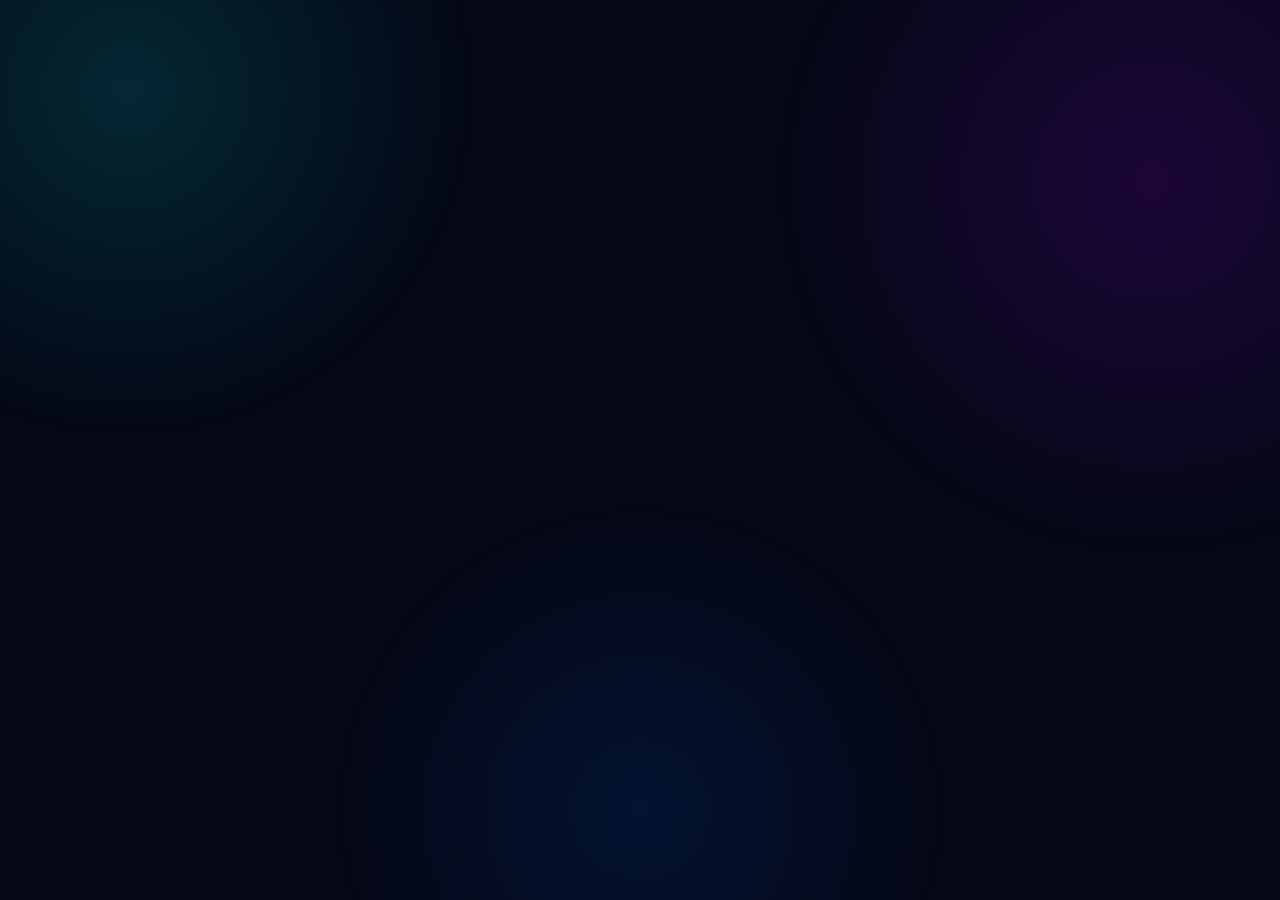
==== commit cbd8b374: "Update index.html" ====
--- a/index.html
+++ b/index.html
@@ -1,24 +1,72 @@
 <!DOCTYPE html>
 <html lang="en">
 <head>
+
 <meta charset="UTF-8">
-<meta name="viewport" content="width=device-width, initial-scale=1.0">
-
-<title>Free Tools Hub - Free Online Tools</title>
-
-<meta name="description" content="Free Tools Hub - Free online tools for image compression, image resizing, JPG PNG conversion, PDF tools, QR codes, text tools and password generation.">
-<meta name="keywords" content="free tools, online tools, image compressor, image resizer, jpg png converter, image to pdf, pdf to image, qr generator, word counter, case converter, password generator">
+
+<meta name="viewport"
+      content="width=device-width, initial-scale=1.0">
+
+<title>Free Tools Hub - Free Online Image, PDF, QR & Text Tools</title>
+
+<meta name="description"
+content="Free Tools Hub provides free online tools for image compression, image resizing, JPG PNG conversion, image to PDF, PDF to image, QR codes, word counting, case conversion and password generation.">
+
+<meta name="keywords"
+content="free online tools, image compressor, image resizer, JPG to PNG, PNG to JPG, image to PDF, PDF to image, QR code generator, word counter, case converter, password generator">
+
 <meta name="robots" content="index, follow">
 
-<link rel="canonical" href="https://subbhu7077.github.io/free-tools-hub/">
-
-<meta name="google-site-verification" content="EJWRlxUQaINlHcEwIKoQT2uw1uPdCqK98JJCROmM9QI">
+<link rel="canonical"
+href="https://subbhu7077.github.io/free-tools-hub/">
+
+<meta name="google-site-verification"
+content="EJWRlxUQaINlHcEwIKoQT2uw1uPdCqK98JJCROmM9QI">
+
+<meta name="theme-color" content="#050816">
+
+<!-- Open Graph -->
+<meta property="og:title"
+content="Free Tools Hub - Free Online Tools">
+
+<meta property="og:description"
+content="Use free online tools for images, PDFs, QR codes and text. Fast, simple and mobile friendly.">
+
+<meta property="og:type" content="website">
+
+<meta property="og:url"
+content="https://subbhu7077.github.io/free-tools-hub/">
+
+<!-- Twitter -->
+<meta name="twitter:card" content="summary">
+
+<meta name="twitter:title"
+content="Free Tools Hub - Free Online Tools">
+
+<meta name="twitter:description"
+content="Free online tools for images, PDFs, QR codes and text.">
+
+<!-- Structured Data -->
+<script type="application/ld+json">
+{
+  "@context":"https://schema.org",
+  "@type":"WebSite",
+  "name":"Free Tools Hub",
+  "url":"https://subbhu7077.github.io/free-tools-hub/",
+  "description":"Free online tools for image, PDF, QR code and text tasks.",
+  "potentialAction":{
+    "@type":"SearchAction",
+    "target":"https://subbhu7077.github.io/free-tools-hub/?q={search_term_string}",
+    "query-input":"required name=search_term_string"
+  }
+}
+</script>
 
 <style>
 
-/* =========================
-   BASIC
-========================= */
+/* =====================================================
+   RESET
+===================================================== */
 
 *{
     margin:0;
@@ -31,15 +79,22 @@
 }
 
 body{
-    font-family:Arial,Helvetica,sans-serif;
+    font-family:
+    Arial,
+    Helvetica,
+    sans-serif;
+
     background:#050816;
     color:#fff;
+
     overflow-x:hidden;
+
+    line-height:1.6;
 }
 
 a{
+    color:inherit;
     text-decoration:none;
-    color:inherit;
 }
 
 button,
@@ -48,28 +103,34 @@
 }
 
 
-/* =========================
+/* =====================================================
    BACKGROUND
-========================= */
+===================================================== */
 
 body::before{
     content:"";
+
     position:fixed;
     inset:0;
+
+    z-index:-5;
+
     pointer-events:none;
-    z-index:-3;
-
-    background:
+
+    background:
+
     radial-gradient(
-        circle at 15% 20%,
+        circle at 10% 10%,
         rgba(0,255,255,.13),
         transparent 25%
     ),
+
     radial-gradient(
-        circle at 85% 30%,
-        rgba(150,0,255,.14),
+        circle at 90% 20%,
+        rgba(160,0,255,.15),
         transparent 28%
     ),
+
     radial-gradient(
         circle at 50% 90%,
         rgba(0,100,255,.12),
@@ -79,17 +140,23 @@
 
 body::after{
     content:"";
+
     position:fixed;
     inset:0;
+
+    z-index:-4;
+
     pointer-events:none;
-    z-index:-2;
-    opacity:.18;
+
+    opacity:.16;
 
     background-image:
+
     linear-gradient(
         rgba(255,255,255,.025) 1px,
         transparent 1px
     ),
+
     linear-gradient(
         90deg,
         rgba(255,255,255,.025) 1px,
@@ -100,35 +167,147 @@
 }
 
 
-/* =========================
+/* =====================================================
+   PARTICLES
+===================================================== */
+
+.particles{
+    position:fixed;
+    inset:0;
+
+    z-index:-3;
+
+    pointer-events:none;
+
+    overflow:hidden;
+}
+
+.particle{
+    position:absolute;
+
+    width:3px;
+    height:3px;
+
+    border-radius:50%;
+
+    background:#00ffff;
+
+    opacity:.5;
+
+    box-shadow:
+    0 0 10px #00ffff;
+
+    animation:
+    particleMove
+    linear
+    infinite;
+}
+
+.p1{
+    left:8%;
+    top:20%;
+    animation-duration:8s;
+}
+
+.p2{
+    left:20%;
+    top:70%;
+    animation-duration:12s;
+}
+
+.p3{
+    left:40%;
+    top:30%;
+    animation-duration:10s;
+}
+
+.p4{
+    left:60%;
+    top:80%;
+    animation-duration:14s;
+}
+
+.p5{
+    left:75%;
+    top:25%;
+    animation-duration:9s;
+}
+
+.p6{
+    left:90%;
+    top:65%;
+    animation-duration:11s;
+}
+
+@keyframes particleMove{
+
+    0%{
+        transform:
+        translateY(0)
+        translateX(0);
+    }
+
+    50%{
+        transform:
+        translateY(-70px)
+        translateX(30px);
+    }
+
+    100%{
+        transform:
+        translateY(0)
+        translateX(0);
+    }
+}
+
+
+/* =====================================================
    HEADER
-========================= */
+===================================================== */
 
 header{
     position:sticky;
+
     top:0;
+
     z-index:1000;
 
-    background:rgba(3,6,18,.88);
-    backdrop-filter:blur(15px);
-
-    border-bottom:1px solid rgba(0,255,255,.15);
+    background:
+    rgba(3,6,18,.88);
+
+    backdrop-filter:
+    blur(16px);
+
+    border-bottom:
+    1px solid rgba(0,255,255,.15);
 }
 
 .header-inner{
     max-width:1200px;
+
     margin:auto;
 
     min-height:70px;
-    padding:0 20px;
+
+    padding:
+    0 20px;
 
     display:flex;
+
     align-items:center;
+
     justify-content:space-between;
 }
 
 .logo{
+    display:flex;
+
+    align-items:center;
+
+    gap:10px;
+
     font-size:23px;
+
     font-weight:900;
 
     background:
@@ -147,13 +326,52 @@
 
     color:transparent;
 
-    animation:gradient 5s linear infinite;
-}
-
-@keyframes gradient{
+    animation:
+    gradientMove
+    5s
+    linear
+    infinite;
+}
+
+.logo-icon{
+    color:#00ffff;
+
+    font-size:31px;
+
+    filter:
+    drop-shadow(
+        0 0 10px
+        rgba(0,255,255,.5)
+    );
+
+    animation:
+    logoFloat
+    2.5s
+    ease-in-out
+    infinite;
+}
+
+@keyframes logoFloat{
+
+    0%,100%{
+        transform:
+        translateY(0)
+        rotate(-3deg);
+    }
+
+    50%{
+        transform:
+        translateY(-5px)
+        rotate(3deg);
+    }
+}
+
+@keyframes gradientMove{
+
     0%{
         background-position:0%;
     }
+
     100%{
         background-position:300%;
     }
@@ -161,21 +379,34 @@
 
 nav{
     display:flex;
-    gap:8px;
+
+    align-items:center;
+
+    gap:5px;
 }
 
 nav a{
+    padding:
+    10px 13px;
+
+    border-radius:10px;
+
     color:#aeb8cf;
-    padding:10px 14px;
-    border-radius:10px;
+
     font-size:14px;
+
     transition:.3s;
 }
 
 nav a:hover{
     color:#fff;
-    background:rgba(0,255,255,.08);
-    box-shadow:0 0 20px rgba(0,255,255,.12);
+
+    background:
+    rgba(0,255,255,.08);
+
+    box-shadow:
+    0 0 20px
+    rgba(0,255,255,.12);
 }
 
 .menu{
@@ -186,77 +417,106 @@
 
     border-radius:10px;
 
-    border:1px solid rgba(0,255,255,.25);
-
-    background:rgba(0,255,255,.06);
-
-    color:#fff;
+    border:
+    1px solid
+    rgba(0,255,255,.25);
+
+    background:
+    rgba(0,255,255,.06);
+
+    color:#00ffff;
 
     cursor:pointer;
 
-    font-size:20px;
-}
-
-
-/* =========================
+    font-size:22px;
+}
+
+
+/* =====================================================
    HERO
-========================= */
+===================================================== */
 
 .hero{
+    position:relative;
+
     max-width:1200px;
+
     min-height:650px;
 
     margin:auto;
-    padding:90px 20px 70px;
+
+    padding:
+    90px 20px 80px;
 
     display:flex;
+
     align-items:center;
+
     justify-content:center;
 
     text-align:center;
-
-    position:relative;
 }
 
 .hero-content{
-    max-width:850px;
+    max-width:900px;
 }
 
 .badge{
     display:inline-block;
 
-    padding:9px 16px;
+    padding:
+    9px 17px;
 
     border-radius:100px;
 
+    border:
+    1px solid
+    rgba(0,255,255,.3);
+
+    background:
+    rgba(0,255,255,.06);
+
     color:#8fffff;
 
     font-size:13px;
+
     font-weight:bold;
 
-    background:rgba(0,255,255,.06);
-
-    border:1px solid rgba(0,255,255,.28);
-
     box-shadow:
-    0 0 25px rgba(0,255,255,.08);
-
-    animation:pulse 2s infinite;
-}
-
-@keyframes pulse{
+    0 0 25px
+    rgba(0,255,255,.08);
+
+    animation:
+    badgePulse
+    2s
+    ease-in-out
+    infinite;
+}
+
+@keyframes badgePulse{
+
     0%,100%{
-        box-shadow:0 0 20px rgba(0,255,255,.08);
+        box-shadow:
+        0 0 18px
+        rgba(0,255,255,.08);
     }
+
     50%{
-        box-shadow:0 0 35px rgba(0,255,255,.22);
+        box-shadow:
+        0 0 35px
+        rgba(0,255,255,.23);
     }
 }
 
 .hero h1{
     margin-top:25px;
 
-    font-size:clamp(45px,8vw,82px);
+    font-size:
+    clamp(
+        45px,
+        8vw,
+        84px
+    );
 
     line-height:1;
 
@@ -272,13 +532,13 @@
 .hero-gradient{
     display:block;
 
-    margin-top:8px;
+    margin-top:9px;
 
     background:
     linear-gradient(
         90deg,
         #00ffff,
-        #5f7cff,
+        #6c6cff,
         #ff00d4,
         #00ffff
     );
@@ -291,41 +551,52 @@
     color:transparent;
 
     animation:
-    gradient 4s linear infinite,
-    glow 2s ease-in-out infinite;
-}
-
-@keyframes glow{
+    gradientMove 4s linear infinite,
+    textGlow 2s ease-in-out infinite;
+}
+
+@keyframes textGlow{
+
     0%,100%{
-        filter:drop-shadow(0 0 5px rgba(0,255,255,.25));
+        filter:
+        drop-shadow(
+            0 0 5px
+            rgba(0,255,255,.2)
+        );
     }
 
     50%{
-        filter:drop-shadow(0 0 22px rgba(255,0,220,.5));
+        filter:
+        drop-shadow(
+            0 0 25px
+            rgba(255,0,220,.55)
+        );
     }
 }
 
 .hero p{
+    max-width:700px;
+
+    margin:
+    27px auto 0;
+
+    color:#9ba7bf;
+
+    font-size:17px;
+
+    line-height:1.8;
+}
+
+
+/* =====================================================
+   SEARCH
+===================================================== */
+
+.search{
     max-width:680px;
 
-    margin:25px auto 0;
-
-    color:#98a4bd;
-
-    line-height:1.7;
-
-    font-size:17px;
-}
-
-
-/* =========================
-   SEARCH
-========================= */
-
-.search{
-    max-width:650px;
-
-    margin:32px auto 0;
+    margin:
+    32px auto 0;
 
     padding:7px;
 
@@ -335,12 +606,16 @@
 
     border-radius:17px;
 
-    background:rgba(255,255,255,.05);
-
-    border:1px solid rgba(0,255,255,.2);
+    background:
+    rgba(255,255,255,.05);
+
+    border:
+    1px solid
+    rgba(0,255,255,.22);
 
     box-shadow:
-    0 0 35px rgba(0,255,255,.07);
+    0 0 35px
+    rgba(0,255,255,.07);
 }
 
 .search input{
@@ -348,9 +623,10 @@
 
     min-width:0;
 
-    padding:14px;
+    padding:14px 15px;
 
     border:0;
+
     outline:0;
 
     background:transparent;
@@ -367,7 +643,8 @@
 .search button{
     border:0;
 
-    padding:0 22px;
+    padding:
+    0 23px;
 
     border-radius:12px;
 
@@ -388,25 +665,31 @@
 }
 
 .search button:hover{
-    transform:translateY(-2px);
-    box-shadow:0 0 25px rgba(0,255,255,.35);
-}
-
-
-/* =========================
-   FLOATING 3D ICONS
-========================= */
+    transform:
+    translateY(-2px);
+
+    box-shadow:
+    0 0 28px
+    rgba(0,255,255,.4);
+}
+
+
+/* =====================================================
+   FLOATING ICONS
+===================================================== */
 
 .float{
     position:absolute;
 
-    width:70px;
-    height:70px;
-
-    border-radius:20px;
+    width:72px;
+    height:72px;
+
+    border-radius:21px;
 
     display:flex;
+
     align-items:center;
+
     justify-content:center;
 
     font-size:32px;
@@ -418,25 +701,46 @@
         rgba(255,255,255,.025)
     );
 
-    border:1px solid rgba(255,255,255,.14);
+    border:
+    1px solid
+    rgba(255,255,255,.14);
 
     box-shadow:
-    inset 0 0 20px rgba(255,255,255,.04),
-    0 15px 35px rgba(0,0,0,.4),
-    0 0 25px rgba(0,255,255,.1);
-
-    animation:float 4s ease-in-out infinite;
-
-    transform-style:preserve-3d;
-}
-
-@keyframes float{
+
+    inset
+    0 0 20px
+    rgba(255,255,255,.04),
+
+    0 15px 35px
+    rgba(0,0,0,.4),
+
+    0 0 25px
+    rgba(0,255,255,.1);
+
+    animation:
+    floatingIcon
+    4s
+    ease-in-out
+    infinite;
+
+    transform-style:
+    preserve-3d;
+}
+
+@keyframes floatingIcon{
+
     0%,100%{
-        transform:translateY(0) rotateX(0) rotateY(0);
+        transform:
+        translateY(0)
+        rotateX(0)
+        rotateY(0);
     }
 
     50%{
-        transform:translateY(-18px) rotateX(8deg) rotateY(-10deg);
+        transform:
+        translateY(-18px)
+        rotateX(8deg)
+        rotateY(-10deg);
     }
 }
 
@@ -448,32 +752,37 @@
 .f2{
     right:7%;
     top:22%;
+
     animation-delay:1s;
 }
 
 .f3{
     left:12%;
     bottom:15%;
+
     animation-delay:2s;
 }
 
 .f4{
     right:12%;
     bottom:13%;
+
     animation-delay:3s;
 }
 
 
-/* =========================
+/* =====================================================
    FEATURES
-========================= */
+===================================================== */
 
 .features{
     max-width:1100px;
 
-    margin:0 auto 80px;
-
-    padding:0 20px;
+    margin:
+    0 auto 80px;
+
+    padding:
+    0 20px;
 
     display:grid;
 
@@ -486,88 +795,103 @@
 .feature{
     text-align:center;
 
-    padding:22px 15px;
+    padding:
+    23px 15px;
 
     border-radius:18px;
 
-    background:rgba(255,255,255,.035);
-
-    border:1px solid rgba(255,255,255,.08);
+    background:
+    rgba(255,255,255,.035);
+
+    border:
+    1px solid
+    rgba(255,255,255,.08);
 
     transition:.3s;
 }
 
 .feature:hover{
-    transform:translateY(-6px);
-
-    border-color:rgba(0,255,255,.25);
+    transform:
+    translateY(-6px);
+
+    border-color:
+    rgba(0,255,255,.28);
 
     box-shadow:
-    0 0 30px rgba(0,255,255,.08);
+    0 0 30px
+    rgba(0,255,255,.08);
 }
 
 .feature-icon{
     font-size:28px;
-    margin-bottom:10px;
+
+    margin-bottom:9px;
 }
 
 .feature h3{
     font-size:15px;
-    margin-bottom:5px;
+
+    margin-bottom:4px;
 }
 
 .feature p{
     color:#69758d;
+
     font-size:12px;
 }
 
 
-/* =========================
-   AD
-========================= */
+/* =====================================================
+   AD PLACEHOLDER
+===================================================== */
 
 .ad{
     max-width:970px;
 
     min-height:90px;
 
-    margin:0 auto 70px;
+    margin:
+    0 auto 70px;
 
     padding:20px;
 
     display:flex;
 
     align-items:center;
+
     justify-content:center;
 
-    border:1px dashed rgba(255,255,255,.12);
+    border:
+    1px dashed
+    rgba(255,255,255,.13);
 
     border-radius:15px;
 
     color:#4f5a71;
 
-    font-size:11px;
+    font-size:10px;
 
     letter-spacing:2px;
 }
 
 
-/* =========================
+/* =====================================================
    TOOLS
-========================= */
+===================================================== */
 
 .tools{
     max-width:1200px;
 
     margin:auto;
 
-    padding:0 20px 80px;
+    padding:
+    0 20px 90px;
 }
 
 .heading{
     text-align:center;
 
-    margin-bottom:45px;
+    margin-bottom:48px;
 }
 
 .heading-small{
@@ -581,7 +905,12 @@
 }
 
 .heading h2{
-    font-size:clamp(30px,5vw,48px);
+    font-size:
+    clamp(
+        30px,
+        5vw,
+        48px
+    );
 
     margin-top:10px;
 
@@ -589,18 +918,21 @@
 }
 
 .heading p{
+    max-width:700px;
+
+    margin:
+    10px auto 0;
+
     color:#78849d;
-
-    margin-top:10px;
-}
-
-
-/* =========================
+}
+
+
+/* =====================================================
    CATEGORY
-========================= */
+===================================================== */
 
 .category{
-    margin-bottom:55px;
+    margin-bottom:60px;
 }
 
 .category-head{
@@ -608,27 +940,35 @@
 
     align-items:center;
 
-    gap:12px;
+    gap:13px;
 
     margin-bottom:20px;
 }
 
 .category-icon{
-    width:45px;
-    height:45px;
+    width:47px;
+    height:47px;
 
     display:flex;
 
     align-items:center;
+
     justify-content:center;
 
-    border-radius:13px;
-
-    background:rgba(0,255,255,.07);
-
-    border:1px solid rgba(0,255,255,.2);
+    border-radius:14px;
+
+    background:
+    rgba(0,255,255,.07);
+
+    border:
+    1px solid
+    rgba(0,255,255,.2);
 
     font-size:22px;
+
+    box-shadow:
+    0 0 20px
+    rgba(0,255,255,.05);
 }
 
 .category-head h3{
@@ -636,7 +976,7 @@
 }
 
 .category-head p{
-    margin-top:4px;
+    margin-top:3px;
 
     color:#68758d;
 
@@ -644,9 +984,9 @@
 }
 
 
-/* =========================
-   CARDS
-========================= */
+/* =====================================================
+   TOOL GRID
+===================================================== */
 
 .grid{
     display:grid;
@@ -657,10 +997,15 @@
     gap:18px;
 }
 
+
+/* =====================================================
+   TOOL CARD
+===================================================== */
+
 .card{
     position:relative;
 
-    min-height:215px;
+    min-height:225px;
 
     padding:25px;
 
@@ -673,13 +1018,16 @@
         rgba(255,255,255,.025)
     );
 
-    border:1px solid rgba(255,255,255,.09);
+    border:
+    1px solid
+    rgba(255,255,255,.09);
 
     overflow:hidden;
 
     transition:.35s;
 
-    transform-style:preserve-3d;
+    transform-style:
+    preserve-3d;
 }
 
 .card::before{
@@ -687,11 +1035,11 @@
 
     position:absolute;
 
-    width:130px;
-    height:130px;
-
-    right:-50px;
-    top:-50px;
+    width:140px;
+    height:140px;
+
+    right:-55px;
+    top:-55px;
 
     border-radius:50%;
 
@@ -699,7 +1047,7 @@
 
     filter:blur(60px);
 
-    opacity:.1;
+    opacity:.09;
 
     transition:.35s;
 }
@@ -709,11 +1057,16 @@
     translateY(-9px)
     rotateX(2deg);
 
-    border-color:rgba(0,255,255,.35);
+    border-color:
+    rgba(0,255,255,.35);
 
     box-shadow:
-    0 20px 50px rgba(0,0,0,.4),
-    0 0 35px rgba(0,255,255,.1);
+
+    0 20px 50px
+    rgba(0,0,0,.4),
+
+    0 0 35px
+    rgba(0,255,255,.1);
 }
 
 .card:hover::before{
@@ -727,6 +1080,7 @@
     display:flex;
 
     align-items:center;
+
     justify-content:center;
 
     border-radius:18px;
@@ -740,7 +1094,9 @@
         rgba(120,0,255,.1)
     );
 
-    border:1px solid rgba(0,255,255,.2);
+    border:
+    1px solid
+    rgba(0,255,255,.2);
 
     margin-bottom:18px;
 
@@ -754,11 +1110,13 @@
     scale(1.08);
 
     box-shadow:
-    0 0 30px rgba(0,255,255,.2);
+    0 0 30px
+    rgba(0,255,255,.2);
 }
 
 .card h4{
     font-size:19px;
+
     margin-bottom:8px;
 }
 
@@ -769,70 +1127,273 @@
 
     line-height:1.6;
 
-    margin-bottom:18px;
-}
-
-.open{
+    margin-bottom:17px;
+}
+
+.card-btn{
+    display:inline-flex;
+
+    align-items:center;
+
+    gap:6px;
+
+    padding:
+    8px 13px;
+
+    border-radius:10px;
+
+    background:
+    rgba(0,255,255,.06);
+
+    border:
+    1px solid
+    rgba(0,255,255,.15);
+
+    color:#7fffff;
+
+    font-size:12px;
+
+    font-weight:bold;
+
+    transition:.3s;
+}
+
+.card:hover .card-btn{
+    background:
+    rgba(0,255,255,.12);
+
+    border-color:
+    rgba(0,255,255,.3);
+}
+
+
+/* =====================================================
+   SEO CONTENT
+===================================================== */
+
+.seo-section{
+    max-width:1050px;
+
+    margin:
+    0 auto 80px;
+
+    padding:
+    0 20px;
+}
+
+.seo-box{
+    padding:32px;
+
+    border-radius:24px;
+
+    background:
+    linear-gradient(
+        145deg,
+        rgba(255,255,255,.055),
+        rgba(255,255,255,.02)
+    );
+
+    border:
+    1px solid
+    rgba(255,255,255,.08);
+}
+
+.seo-box h2{
+    font-size:28px;
+
+    margin-bottom:15px;
+}
+
+.seo-box h3{
     color:#00ffff;
 
+    font-size:18px;
+
+    margin:
+    24px 0 8px;
+}
+
+.seo-box p{
+    color:#8a96ae;
+
+    font-size:14px;
+
+    line-height:1.8;
+}
+
+.seo-box ul{
+    padding-left:20px;
+
+    color:#8a96ae;
+
+    font-size:14px;
+}
+
+.seo-box li{
+    margin:7px 0;
+}
+
+
+/* =====================================================
+   FAQ
+===================================================== */
+
+.faq{
+    max-width:900px;
+
+    margin:
+    0 auto 90px;
+
+    padding:
+    0 20px;
+}
+
+.faq-title{
+    text-align:center;
+
+    margin-bottom:35px;
+}
+
+.faq-title span{
+    color:#00ffff;
+
+    font-size:12px;
+
+    letter-spacing:3px;
+
+    font-weight:bold;
+}
+
+.faq-title h2{
+    font-size:
+    clamp(
+        28px,
+        5vw,
+        42px
+    );
+
+    margin-top:8px;
+}
+
+.faq-item{
+    margin-bottom:12px;
+
+    border:
+    1px solid
+    rgba(255,255,255,.08);
+
+    border-radius:15px;
+
+    overflow:hidden;
+
+    background:
+    rgba(255,255,255,.025);
+}
+
+.faq-item summary{
+    cursor:pointer;
+
+    padding:
+    18px 20px;
+
+    font-weight:bold;
+
+    color:#fff;
+
+    list-style:none;
+}
+
+.faq-item summary::-webkit-details-marker{
+    display:none;
+}
+
+.faq-item summary::after{
+    content:"+";
+
+    float:right;
+
+    color:#00ffff;
+
+    font-size:20px;
+}
+
+.faq-item[open] summary::after{
+    content:"−";
+}
+
+.faq-answer{
+    padding:
+    0 20px 19px;
+
+    color:#8490a9;
+
     font-size:13px;
 
-    font-weight:bold;
-}
-
-
-/* =========================
+    line-height:1.7;
+}
+
+
+/* =====================================================
    CTA
-========================= */
+===================================================== */
 
 .cta{
-    max-width:1100px;
-
-    margin:0 auto 80px;
-
-    padding:55px 20px;
+    max-width:1000px;
+
+    margin:
+    0 auto 90px;
+
+    padding:
+    55px 25px;
 
     text-align:center;
 
-    border-radius:30px;
-
-    border:1px solid rgba(0,255,255,.16);
+    border-radius:28px;
 
     background:
     radial-gradient(
         circle at center,
-        rgba(0,255,255,.1),
+        rgba(0,255,255,.11),
         rgba(120,0,255,.06),
-        rgba(255,255,255,.02)
-    );
+        transparent 70%
+    );
+
+    border:
+    1px solid
+    rgba(0,255,255,.17);
 }
 
 .cta h2{
-    font-size:clamp(28px,5vw,44px);
+    font-size:
+    clamp(
+        30px,
+        6vw,
+        48px
+    );
 }
 
 .cta p{
+    color:#8490a9;
+
     max-width:600px;
 
-    margin:12px auto 25px;
-
-    color:#8490a9;
-
-    line-height:1.6;
-}
-
-.cta a{
+    margin:
+    12px auto 25px;
+}
+
+.cta-btn{
     display:inline-block;
 
-    padding:13px 22px;
-
-    border-radius:12px;
+    padding:
+    13px 23px;
+
+    border-radius:13px;
 
     background:
     linear-gradient(
         135deg,
         #00ffff,
-        #8060ff
+        #6c6cff
     );
 
     color:#031019;
@@ -840,20 +1401,33 @@
     font-weight:900;
 
     box-shadow:
-    0 0 25px rgba(0,255,255,.2);
-}
-
-
-/* =========================
+    0 0 30px
+    rgba(0,255,255,.18);
+
+    transition:.3s;
+}
+
+.cta-btn:hover{
+    transform:
+    translateY(-3px);
+
+    box-shadow:
+    0 0 40px
+    rgba(0,255,255,.4);
+}
+
+
+/* =====================================================
    FOOTER
-========================= */
+===================================================== */
 
 footer{
-    border-top:1px solid rgba(255,255,255,.08);
-
-    background:rgba(0,0,0,.2);
-
-    padding:40px 20px;
+    border-top:
+    1px solid
+    rgba(255,255,255,.07);
+
+    background:
+    rgba(0,0,0,.2);
 }
 
 .footer-inner{
@@ -861,784 +1435,93 @@
 
     margin:auto;
 
-    display:flex;
-
-    justify-content:space-between;
-
-    gap:25px;
-
-    flex-wrap:wrap;
-}
-
-.footer-brand{
-    max-width:350px;
+    padding:
+    45px 20px 30px;
+}
+
+.footer-top{
+    display:grid;
+
+    grid-template-columns:
+    2fr 1fr 1fr;
+
+    gap:35px;
+
+    padding-bottom:30px;
 }
 
 .footer-brand h3{
-    margin-bottom:8px;
+    font-size:22px;
+
+    background:
+    linear-gradient(
+        90deg,
+        #00ffff,
+        #ff00d4
+    );
+
+    -webkit-background-clip:text;
+    background-clip:text;
+
+    color:transparent;
 }
 
 .footer-brand p{
+    max-width:430px;
+
     color:#68758d;
 
     font-size:13px;
 
-    line-height:1.6;
-}
-
-.footer-links{
-    display:flex;
-
-    gap:15px;
-
-    flex-wrap:wrap;
-}
-
-.footer-links a{
-    color:#7d899f;
+    margin-top:10px;
+
+    line-height:1.7;
+}
+
+.footer-col h4{
+    margin-bottom:12px;
+
+    font-size:14px;
+}
+
+.footer-col a{
+    display:block;
+
+    color:#69758e;
 
     font-size:13px;
-}
-
-.footer-links a:hover{
+
+    margin:
+    8px 0;
+
+    transition:.25s;
+}
+
+.footer-col a:hover{
     color:#00ffff;
-}
-
-.copy{
-    width:100%;
-
-    padding-top:20px;
-
-    border-top:1px solid rgba(255,255,255,.06);
+
+    transform:
+    translateX(3px);
+}
+
+.footer-bottom{
+    padding-top:25px;
+
+    border-top:
+    1px solid
+    rgba(255,255,255,.06);
 
     text-align:center;
 
-    color:#536078;
+    color:#505b71;
 
     font-size:12px;
 }
 
 
-/* =========================
-   MOBILE
-========================= */
-
-@media(max-width:900px){
-
-    .grid{
-        grid-template-columns:repeat(2,1fr);
-    }
-
-    .features{
-        grid-template-columns:repeat(2,1fr);
-    }
-
-    .float{
-        transform:scale(.7);
-    }
-}
-
-@media(max-width:700px){
-
-    .header-inner{
-        min-height:64px;
-        padding:0 15px;
-    }
-
-    .logo{
-        font-size:19px;
-    }
-
-    .menu{
-        display:block;
-    }
-
-    nav{
-        display:none;
-
-        position:absolute;
-
-        top:70px;
-
-        left:12px;
-        right:12px;
-
-        padding:10px;
-
-        flex-direction:column;
-
-        background:rgba(5,8,22,.97);
-
-        border:1px solid rgba(0,255,255,.15);
-
-        border-radius:16px;
-    }
-
-    nav.show{
-        display:flex;
-    }
-
-    nav a{
-        padding:13px;
-    }
-
-    .hero{
-        min-height:600px;
-        padding:70px 15px 50px;
-    }
-
-    .hero h1{
-        font-size:43px;
-        letter-spacing:-2px;
-    }
-
-    .hero p{
-        font-size:15px;
-    }
-
-    .search{
-        flex-direction:column;
-    }
-
-    .search button{
-        min-height:45px;
-    }
-
-    .float{
-        display:none;
-    }
-
-    .grid{
-        grid-template-columns:1fr;
-    }
-
-    .features{
-        grid-template-columns:1fr 1fr;
-        padding:0 15px;
-    }
-
-    .tools{
-        padding-left:15px;
-        padding-right:15px;
-    }
-
-    .cta{
-        margin-left:15px;
-        margin-right:15px;
-    }
-
-    .footer-inner{
-        flex-direction:column;
-    }
-}
-
-@media(max-width:430px){
-
-    .features{
-        grid-template-columns:1fr;
-    }
-
-    .hero h1{
-        font-size:40px;
-    }
-}
-
-</style>
-</head>
-
-
-<body>
-
-
-<!-- =========================
-     HEADER
-========================= -->
-
-<header>
-
-<div class="header-inner">
-
-<a href="index.html" class="logo">
-⚡ Free Tools Hub
-</a>
-
-<button
-class="menu"
-id="menuButton"
-type="button">
-☰
-</button>
-
-<nav id="navigation">
-
-<a href="index.html">Home</a>
-
-<a href="#tools">Tools</a>
-
-<a href="about.html">About</a>
-
-<a href="contact.html">Contact</a>
-
-</nav>
-
-</div>
-
-</header>
-
-
-<!-- =========================
-     HERO
-========================= -->
-
-<section class="hero">
-
-
-<div class="float f1">
-🖼️
-</div>
-
-<div class="float f2">
-📄
-</div>
-
-<div class="float f3">
-🔳
-</div>
-
-<div class="float f4">
-🔐
-</div>
-
-
-<div class="hero-content">
-
-<div class="badge">
-● 100% Free Online Tools
-</div>
-
-
-<h1>
-
-<span class="hero-title">
-Simple Tools.
-</span>
-
-<span class="hero-gradient">
-Powerful Results.
-</span>
-
-</h1>
-
-
-<p>
-Compress images, resize photos, convert files,
-generate QR codes and use useful text tools
-directly in your browser.
-</p>
-
-
-<div class="search">
-
-<input
-type="search"
-id="searchInput"
-placeholder="Search tools... e.g. image compressor"
-autocomplete="off"
->
-
-<button
-type="button"
-id="searchButton">
-Search
-</button>
-
-</div>
-
-</div>
-
-</section>
-
-
-<!-- =========================
-     FEATURES
-========================= -->
-
-<section class="features">
-
-
-<div class="feature">
-
-<div class="feature-icon">
-⚡
-</div>
-
-<h3>Fast</h3>
-
-<p>
-Quick browser-based tools
-</p>
-
-</div>
-
-
-<div class="feature">
-
-<div class="feature-icon">
-🔒
-</div>
-
-<h3>Private</h3>
-
-<p>
-Local processing where supported
-</p>
-
-</div>
-
-
-<div class="feature">
-
-<div class="feature-icon">
-📱
-</div>
-
-<h3>Mobile Friendly</h3>
-
-<p>
-Works on phone and desktop
-</p>
-
-</div>
-
-
-<div class="feature">
-
-<div class="feature-icon">
-💎
-</div>
-
-<h3>Free</h3>
-
-<p>
-Easy to use
-</p>
-
-</div>
-
-
-</section>
-
-
-<!-- =========================
-     AD PLACEHOLDER
-========================= -->
-
-<div class="ad">
-ADVERTISEMENT
-</div>
-
-
-<!-- =========================
-     TOOLS
-========================= -->
-
-<section class="tools" id="tools">
-
-
-<div class="heading">
-
-<div class="heading-small">
-FREE ONLINE UTILITIES
-</div>
-
-<h2>
-Explore Free Tools
-</h2>
-
-<p>
-Choose a tool and get your work done in seconds.
-</p>
-
-</div>
-
-
-<!-- IMAGE -->
-
-<div class="category">
-
-
-<div class="category-head">
-
-<div class="category-icon">
-🖼️
-</div>
-
-<div>
-
-<h3>
-Image Tools
-</h3>
-
-<p>
-Compress, resize and convert images
-</p>
-
-</div>
-
-</div>
-
-
-<div class="grid">
-
-
-<a
-href="image-compressor.html"
-class="card tool-card">
-
-<div class="card-icon">
-📉
-</div>
-
-<h4>
-Image Compressor
-</h4>
-
-<p>
-Reduce image file size while keeping useful image quality.
-</p>
-
-<span class="open">
-Open Tool →
-</span>
-
-</a>
-
-
-<a
-href="image-resizer.html"
-class="card tool-card">
-
-<div class="card-icon">
-📐
-</div>
-
-<h4>
-Image Resizer
-</h4>
-
-<p>
-Resize JPG, PNG and WebP images to your required dimensions.
-</p>
-
-<span class="open">
-Open Tool →
-</span>
-
-</a>
-
-
-<a
-href="jpg-png.html"
-class="card tool-card">
-
-<div class="card-icon">
-🔄
-</div>
-
-<h4>
-JPG ↔ PNG Converter
-</h4>
-
-<p>
-Convert images between JPG and PNG formats directly in your browser.
-</p>
-
-<span class="open">
-Open Tool →
-</span>
-
-</a>
-
-
-</div>
-
-</div>
-
-
-<!-- PDF -->
-
-<div class="category">
-
-
-<div class="category-head">
-
-<div class="category-icon">
-📄
-</div>
-
-<div>
-
-<h3>
-PDF Tools
-</h3>
-
-<p>
-Simple browser-based PDF utilities
-</p>
-
-</div>
-
-</div>
-
-
-<div class="grid">
-
-
-<a
-href="image-to-pdf.html"
-class="card tool-card">
-
-<div class="card-icon">
-🧾
-</div>
-
-<h4>
-Image to PDF
-</h4>
-
-<p>
-Turn your images into a downloadable PDF document.
-</p>
-
-<span class="open">
-Open Tool →
-</span>
-
-</a>
-
-
-<a
-href="pdf-to-image.html"
-class="card tool-card">
-
-<div class="card-icon">
-📑
-</div>
-
-<h4>
-PDF to Image
-</h4>
-
-<p>
-Convert PDF pages into image files directly in your browser.
-</p>
-
-<span class="open">
-Open Tool →
-</span>
-
-</a>
-
-
-</div>
-
-</div>
-
-
-<!-- QR -->
-
-<div class="category">
-
-
-<div class="category-head">
-
-<div class="category-icon">
-🔳
-</div>
-
-<div>
-
-<h3>
-QR Tools
-</h3>
-
-<p>
-Create useful QR codes
-</p>
-
-</div>
-
-</div>
-
-
-<div class="grid">
-
-
-<a
-href="qr-generator.html"
-class="card tool-card">
-
-<div class="card-icon">
-🔳
-</div>
-
-<h4>
-QR Code Generator
-</h4>
-
-<p>
-Create QR codes from links, text and other information.
-</p>
-
-<span class="open">
-Open Tool →
-</span>
-
-</a>
-
-
-</div>
-
-</div>
-
-
-<!-- TEXT -->
-
-<div class="category">
-
-
-<div class="category-head">
-
-<div class="category-icon">
-✍️
-</div>
-
-<div>
-
-<h3>
-Text Tools
-</h3>
-
-<p>
-Useful everyday writing utilities
-</p>
-
-</div>
-
-</div>
-
-
-<div class="grid">
-
-
-<a
-href="word-counter.html"
-class="card tool-card">
-
-<div class="card-icon">
-🔢
-</div>
-
-<h4>
-Word Counter
-</h4>
-
-<p>
-Count words, characters, sentences and paragraphs instantly.
-</p>
-
-<span class="open">
-Open Tool →
-</span>
-
-</a>
-
-
-<a
-href="case-converter.html"
-class="card tool-card">
-
-<div class="card-icon">
-🔤
-</div>
-
-<h4>
-Case Converter
-</h4>
-
-<p>
-Convert text to uppercase, lowercase, title case and sentence case.
-</p>
-
-<span class="open">
-Open Tool →
-</span>
-
-</a>
-
-
-<a
-href="password-generator.html"
-class="card tool-card">
-
-<div class="card-icon">
-🔐
-</div>
-
-<h4>
-Password Generator
-</h4>
-
-<p>
-Generate strong random passwords for your online accounts.
-</p>
-
-<span class="open">
-Open Tool →
-</span>
-
-</a>
-
-
-</div>
-
-</div>
-
-
-</section>
-
-
-<!-- =========================
-     AD
-========================= -->
-
-<div class="ad">
-ADVERTISEMENT
-</div>
-
-
-<!-- =========================
-     CTA
-========================= -->
-
-<section class="cta">
-
-<h2>
-More Useful Tools Are Coming 🚀
-</h2>
-
-<p>
-Free Tools Hub is continuously being improved
-with new utilities for everyday digital tasks.
-</p>
-
-<a href="#tools">
-Explore Tools →
-</a>
-
-</section>
-
-
-<!-- =========================
-     FOOTER
-=================
+/* =====================================================
+   SEARCH EMPTY
+===================================================== */
+
+.no-results{
+    displ
